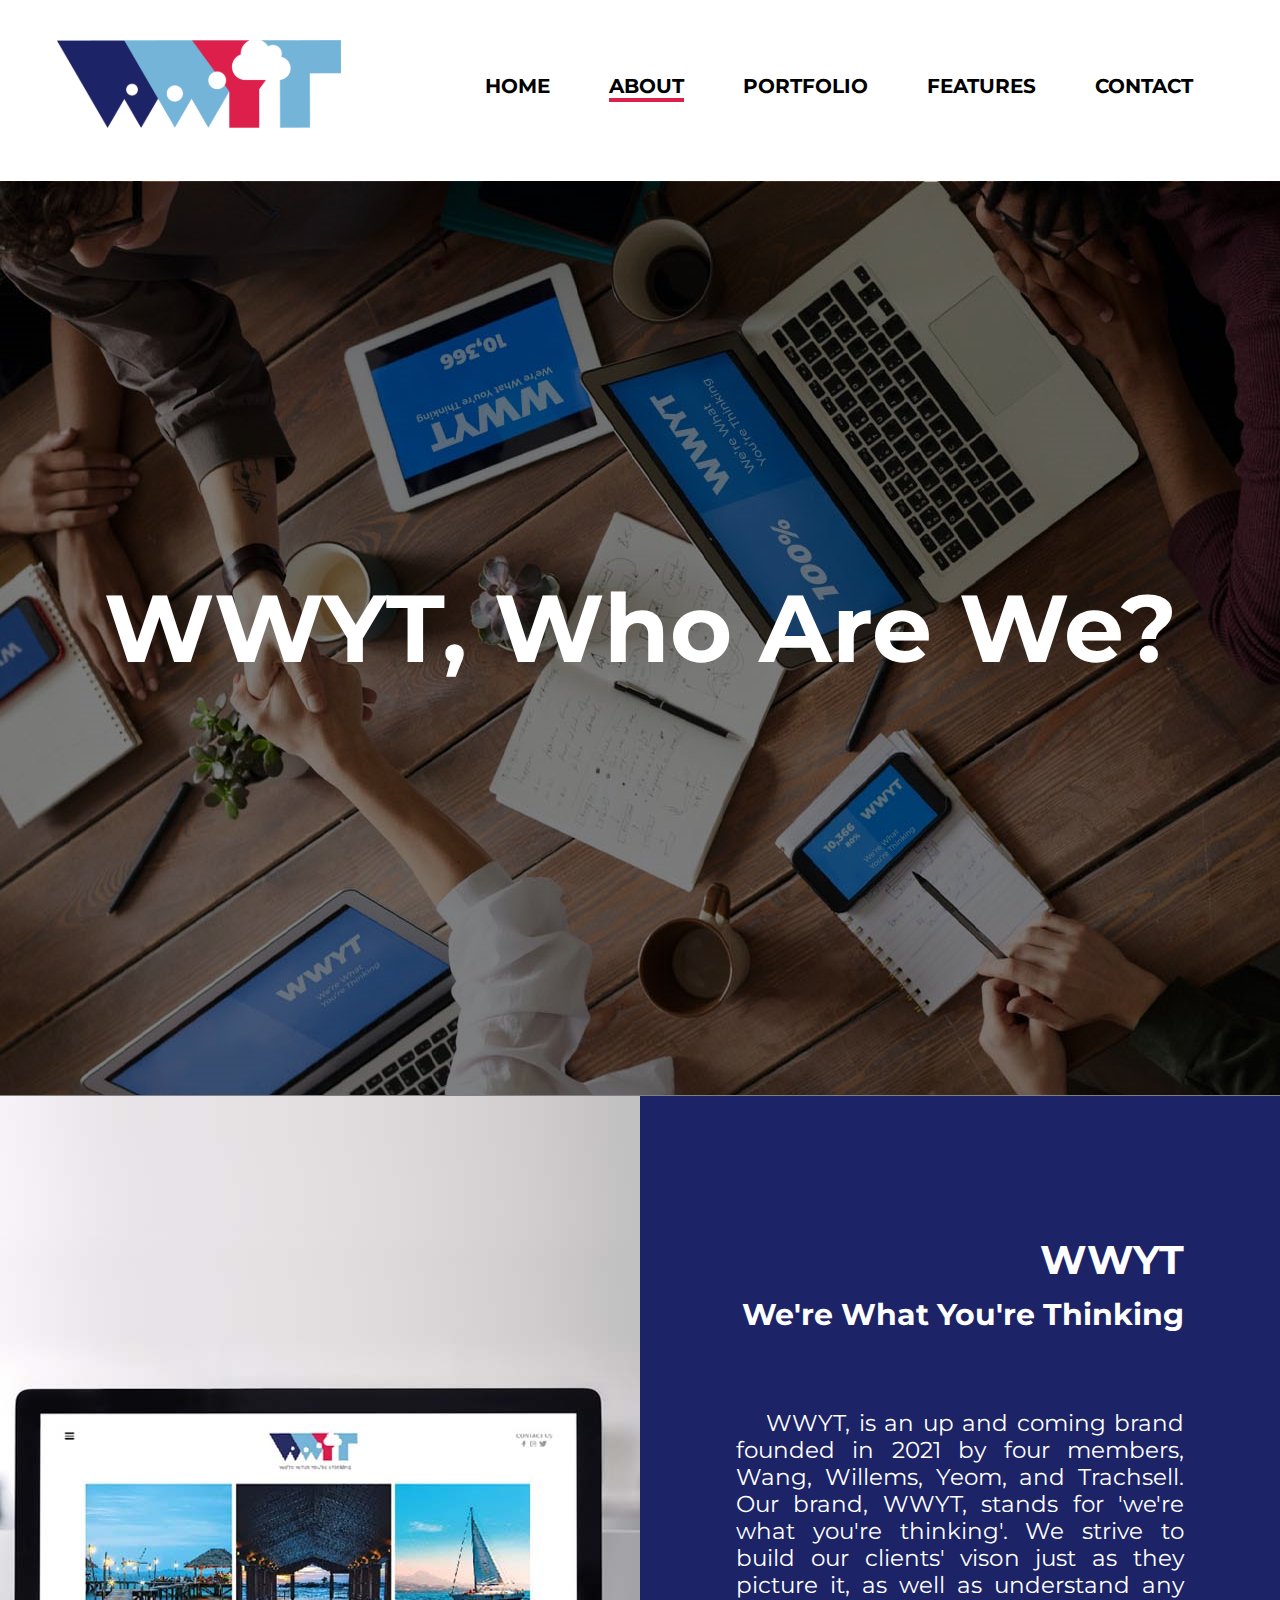
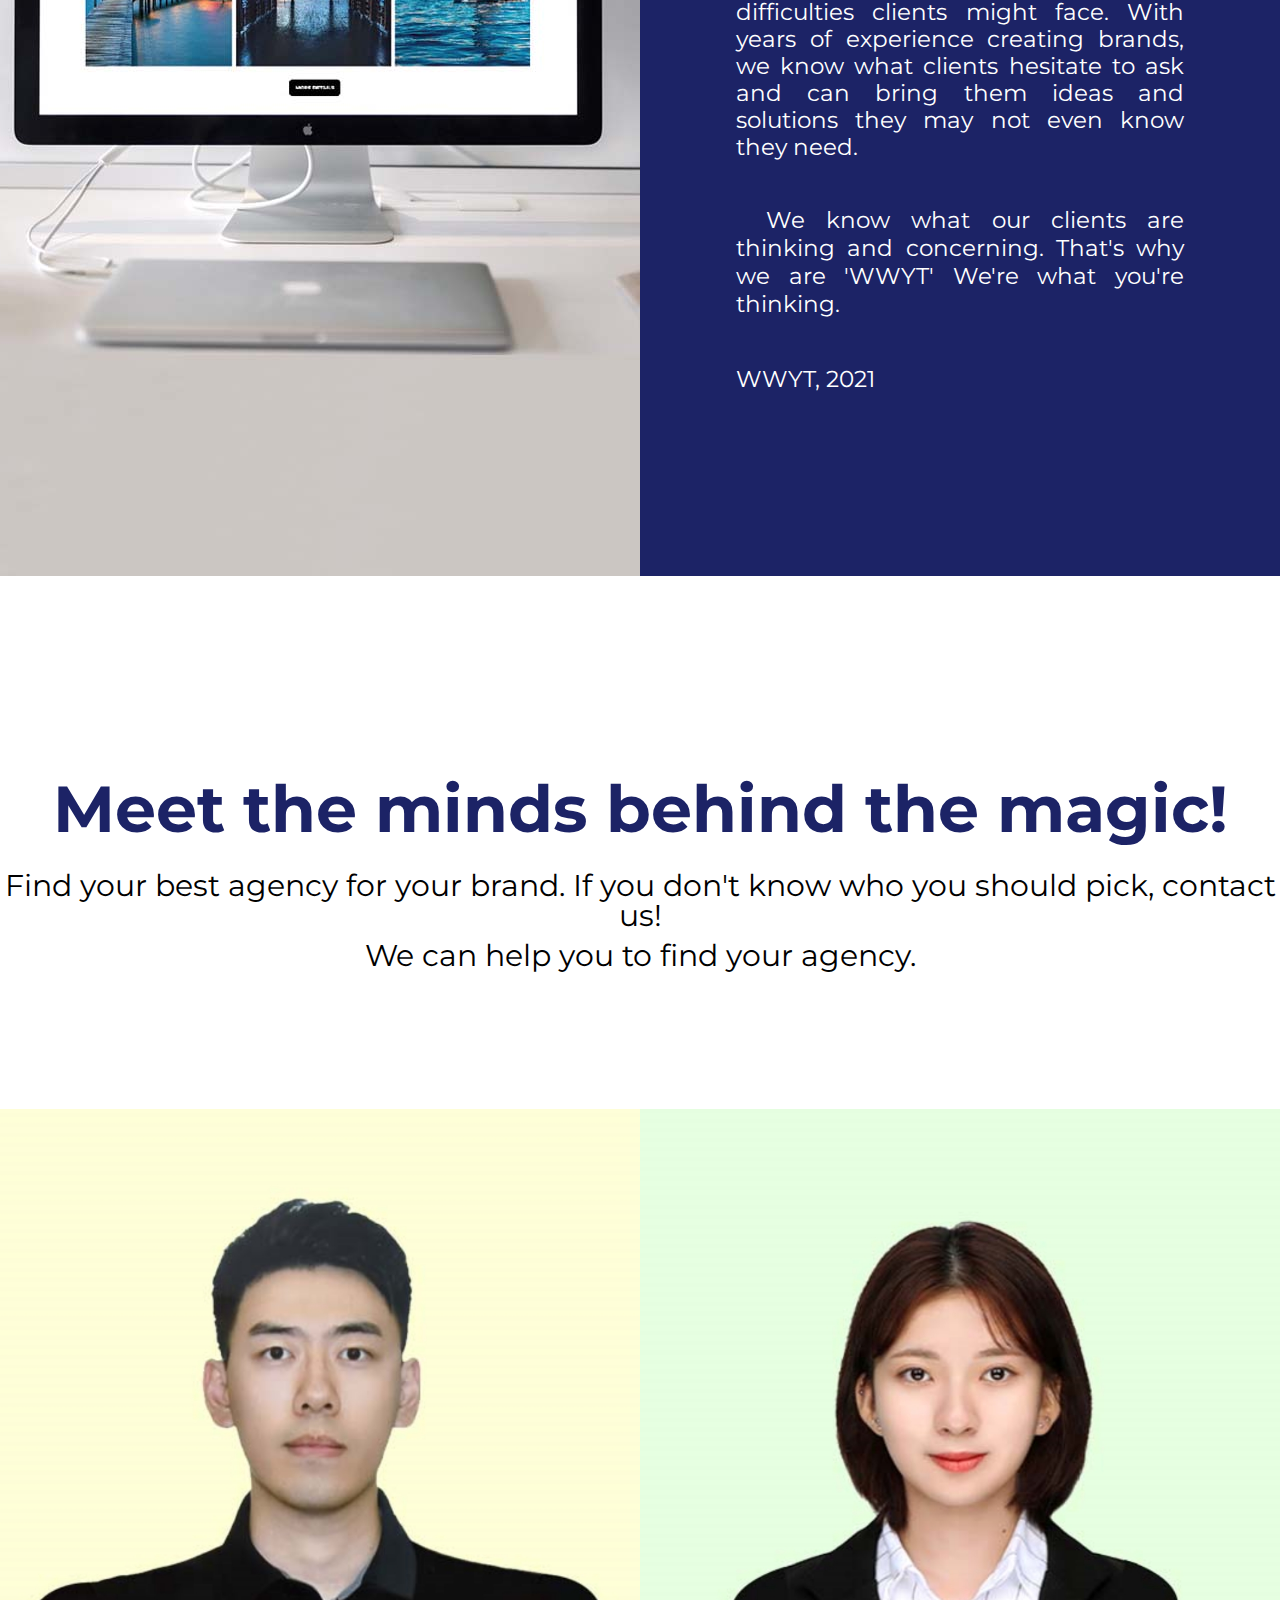
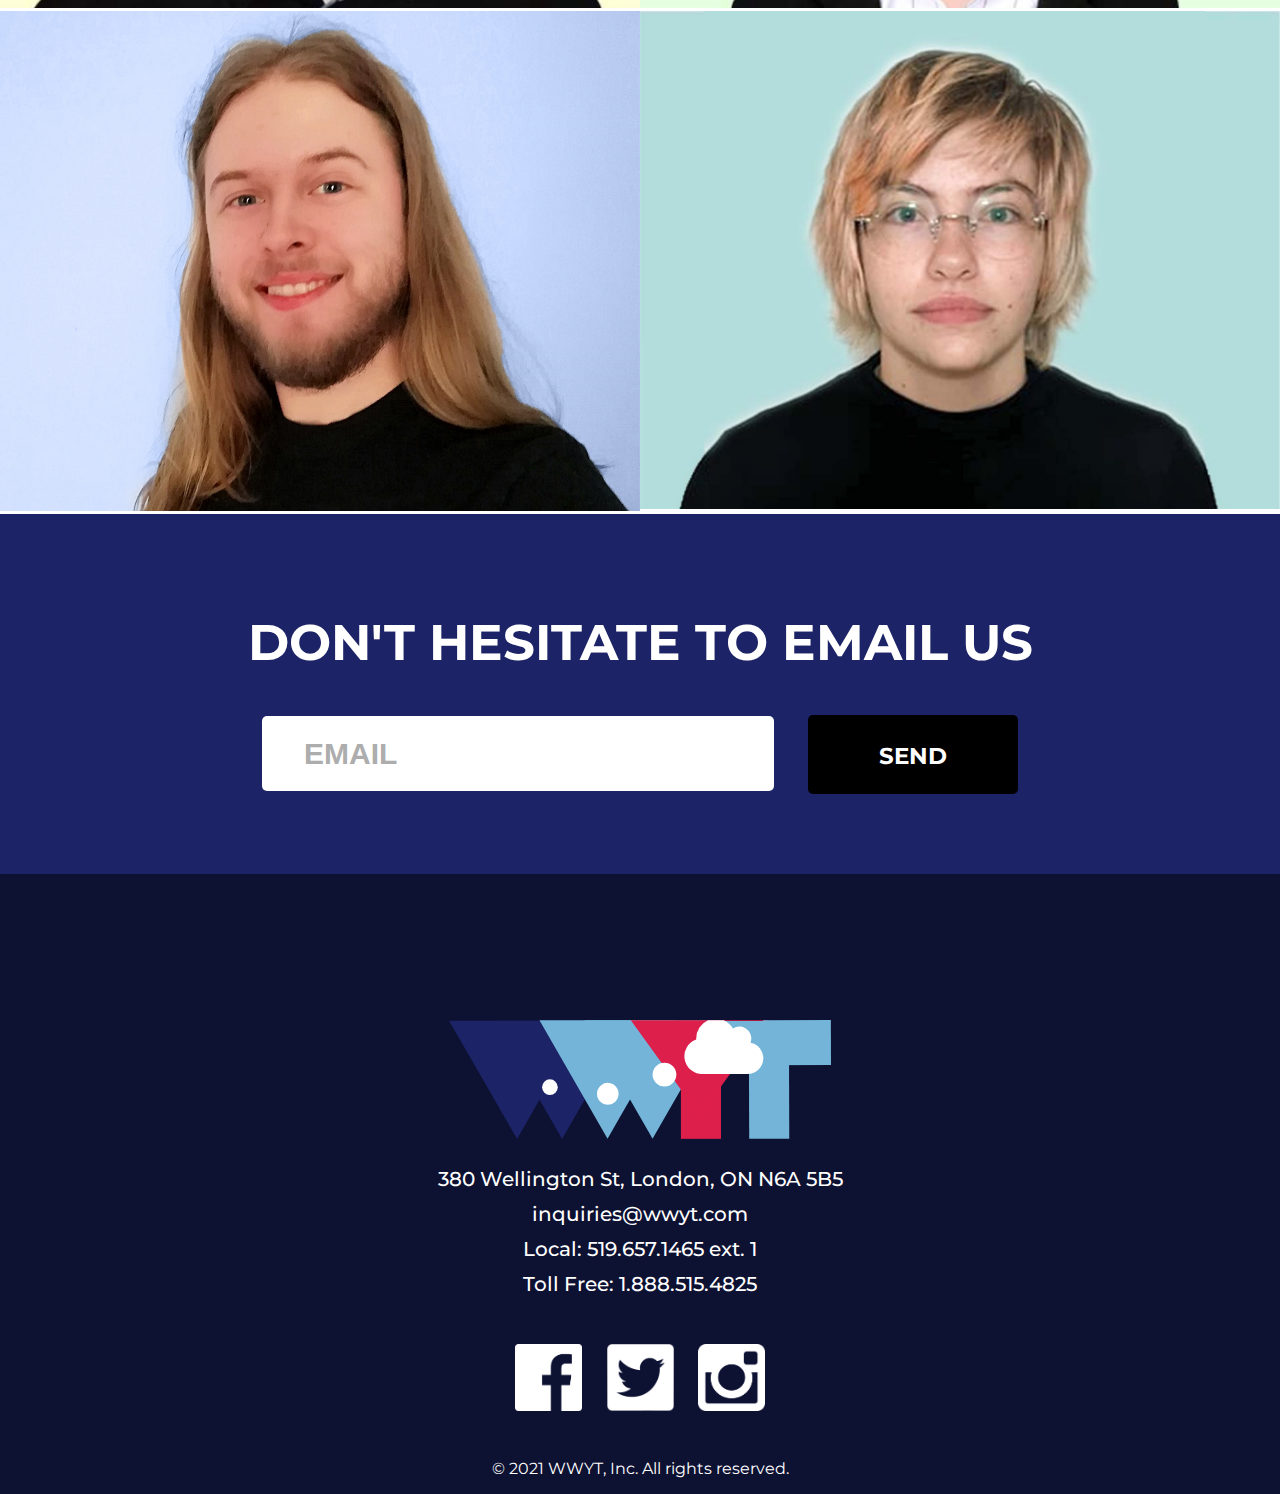
==== about.html @ f02c9373 "workingOnCode" ====
<!DOCTYPE html>
<html lang="en">

<head>
    <meta charset="UTF-8">
    <meta name="viewport" content="width=device-width, initial-scale=1.0">
    <meta http-equiv="X-UA-Compatible" content="ie=edge">

    <link rel="stylesheet" href="css/reset.css">

    <link rel="preconnect" href="https://fonts.googleapis.com">
    <link rel="preconnect" href="https://fonts.gstatic.com" crossorigin>
    <link href="https://fonts.googleapis.com/css2?family=Montserrat:wght@400;500;700;800;900&display=swap" rel="stylesheet">

    <link rel="stylesheet" href="css/main.css">
    <title>About Page</title>
</head>

<body>
    <div id="aboutContainer">
        <h1 class="hidden">About Page</h1>
        <header class="mainheader">
            <h2 class="hidden">Main Header</h2>

            <nav id="mainNav">
                <h3 class="hidden">Main Navigation</h3>
                <div class="logo">
                    <h3 class="hidden">Logo</h3>
                    <svg xmlns="http://www.w3.org/2000/svg" xmlns:xlink="http://www.w3.org/1999/xlink" width="284" height="88" viewBox="0 0 284 88">
                <defs>
                  <style>
                    .cls-1 {
                      fill: url(#pattern);
                    }
                  </style>
                  <pattern id="pattern" preserveAspectRatio="none" width="100%" height="100%" viewBox="0 0 1221 380">
                    <image width="1221" height="380" xlink:href="[data-uri]"/>
                  </pattern>
                </defs>
                <rect id="WWYT3" class="cls-1" width="284" height="88"/>
              </svg>
                </div>
                <ul class="nav-links">
                    <li><a href="index.html" class="selected">HOME</a></li>
                    <li><a href="about.html" class="onPage">ABOUT</a></li>
                    <li><a href="portfolio.html" class="selected">PORTFOLIO</a></li>
                    <li><a href="feature.html" class="selected">FEATURES</a></li>
                    <li><a href="contact.html" class="selected">CONTACT</a></li>
                </ul>
                <div class="burger">
                    <div class="line1"></div>
                    <div class="line2"></div>
                    <div class="line3"></div>
                </div>
            </nav>
        </header>
        <!-- header end  -->




        <!-- About page Content start -->
        <main class="aboutContent">
            <h2 class="hidden">About page Content</h2>
            <div class="aboutBanner">
                <p>WWYT, Who Are We?</p>
            </div>

            <div class="wwytIntro">
                <div class="leftIntro"></div>
                <div class="rightIntro">
                    <div class="rightIntroBox">
                        <h3>WWYT</h3>
                        <h4>We're What You're Thinking</h4>
                        <p>
                            WWYT, is an up and coming brand founded in 2021 by four members, Wang, Willems, Yeom, and Trachsell. Our brand, WWYT, stands for 'we're what you're thinking'. We strive to build our clients' vison just as they picture it, as well as understand any difficulties
                            clients might face. With years of experience creating brands, we know what clients hesitate to ask and can bring them ideas and solutions they may not even know they need.</p>
                        <p>We know what our clients are thinking and concerning. That's why we are 'WWYT' We're what you're thinking.</p>
                        <p>WWYT, 2021</p>
                    </div>

                </div>
            </div>



            <div class="teamBio">
                <div class="bioSlogan">
                    <h3>Meet the minds behind the magic!</h3>
                    <h4>Find your best agency for your brand. If you don't know who you should pick, contact us! </h4>
                    <h4>We can help you to find your agency.</h4>
                </div>


                <div class="teamPortraitButton">
                    <ul id="buttonList">
                        <li class="photo wang" data-offset="0">
                            <img src="images/about_page/pc-wwyt-wang-about.jpg" alt="wang">
                            <div class="hoverText">
                                <div class="overlay">Naigong Wang</div>
                            </div>
                        </li>


                        <li class="photo yeom" data-offset="1">

                            <img src="images/about_page/pc-wwyt-yeom-about.jpg" alt="yeom">
                            <div class="hoverText">
                                <div class="overlay">Seunghyeon Yeom</div>
                            </div>
                        </li>
                        <li class="photo willems" data-offset="2">
                            <img src="images/about_page/pc-wwyt-willems-about.jpg" alt="willems">
                            <div class="hoverText">
                                <div class="overlay">Edward Willems</div>
                            </div>
                        </li>
                        <li class="photo trachsell" data-offset="3">
                            <img src="images/about_page/pc-wwyt-trachsell-about.jpg" alt="Breanna">
                            <div class="hoverText">
                                <div class="overlay">Breanna Trachsell</div>
                            </div>
                        </li>
                    </ul>
                </div>

                <div class="lightBox">


                    <div class="lightBoxBio">

                        <div class="leftBox">
                            <!-- replace this all info with js -->
                            <div id="portraitContainer"></div>
                            <p class="bio-name">Naigong Wang</p>
                            <p class="bio-email">naigong@wwyt.ca</p>
                            <p class="bio-phone">992-340-4938</p>

                            <!-- <div id="portraitContainer"></div>
                            <div class="intro">
                                <p class="bio-name"></p>
                                <p class="bio-email"></p>
                                <p class="bio-phone"></p>
                            </div> -->

                        </div>

                        <div class="rightBox">
                            <p class="bio-Info">
                                Hi, I’m Naigong Wang, an Web Designer and Front- End Developer，also a co-founder of WWYT Agency. Design is my main passion in life. I always wanted to be burned out by passion. I love design, colours, typography and geometric patterns. l enjoy taking
                                complex problems and turning them into simple and beautiful interface designs. I also love the logic and structure of coding and always strive to write elegant and efficient code, whether it be HTML, CSS or JS. In my free
                                time, I enjoy photographing, painting, traveling, cooking and meeting new people. I love to noticing and observing the details of life and use it in my design projects. I’d like to build on my knowledge on the different
                                area of design. You can find me in all social networks. I’m easy for work and collaborations. If you’d like to discuss and work for projects, please feel free to contact me. I’m happy to hear from you.
                            </p>
                            <!-- <p class="bio-Info"> -->
                            <!-- replace this with js -->
                            <a href="contact.html" class="contactButton">Contact</a>
                        </div>

                    </div>
                    <div class="lightBoxButton">
                        <a href="#" class="close">X</a>
                    </div>



                </div>



            </div>
        </main>
        <!-- About page Content end -->




        <!-- footer start here -->
        <footer class="mainfooter">
            <h2 class="hidden">Footer</h2>

            <div class="footerEmail">
                <p>DON'T HESITATE TO EMAIL US</p>

                <div class="footerSend">
                    <input class="inputhomeArea" placeholder="EMAIL" type="text" name="Email">
                    <a href="contact.html" class="sendButton">SEND</a>
                </div>
            </div>



            <div class="footerInfo">

                <div class="footerLogo">
                    <img src="images/pc-logo-wwyt.svg" alt="logo">
                </div>

                <div class="footerContact">
                    <ul>
                        <li>380 Wellington St, London, ON N6A 5B5</li>
                        <li>inquiries@wwyt.com</li>
                        <li>Local: 519.657.1465 ext. 1</li>
                        <li>Toll Free: 1.888.515.4825</li>
                    </ul>
                </div>

                <div class="SocialMedia">
                    <ul>
                        <li>
                            <a href="http://www.facebook.com">
                                <img src="images/sns-facebook.png" alt="facebook_icon">
                            </a>
                        </li>
                        <li>
                            <a href="https://www.twitter.com/">
                                <img src="images/sns-twitter.png" alt="twitter_icon">
                            </a>
                        </li>
                        <li>
                            <a href="https://www.instagram.com/">
                                <img src="images/sns-ins.png" alt="ins_icon">
                            </a>
                        </li>
                    </ul>
                </div>

                <div class="copyRight">
                    <p>© 2021 WWYT, Inc. All rights reserved.</p>
                </div>
            </div>



        </footer>
    </div>


    <script src="js/main.js"></script>
    <script src="js/lightbox.js"></script>
</body>

</html>
---- css/main.css ----
.hidden {
    display: none;
}


/* General rules - scales images, videos to size of container */

img,
embed,
object,
video {
    max-width: 100%;
}

html {
    box-sizing: border-box;
}

*,
*::before,
*::after {
    box-sizing: inherit;
}


/* General rules for elements end */

body {
    font-family: 'Montserrat', sans-serif;
    max-width: 1920px;
    margin: 0 auto;
}


/* mobile first, css start at width 428px for mobile*/


/*----------for general header ----------*/

header {
    display: flex;
    flex-direction: column;
    background-color: white;
    margin-top: 40px;
}

a {
    text-decoration: none;
}


/*---------------------------------------- */


/* ------------ general burger nav---------------*/

nav {
    width: 100%;
    display: flex;
    justify-content: space-around;
    align-items: center;
}

.nav-links {
    display: flex;
    justify-content: space-around;
    width: 60%;
}

.nav-links li {
    list-style: none;
}

.nav-links a {
    color: black;
    text-decoration: none;
    font-weight: bold;
    font-size: 20px;
}

.onPage {
    border-bottom: 4px solid #DD1F4B;
}


/*-------------- for nav underline hover --------------*/

.selected {
    position: relative;
    text-decoration: none;
    font-size: 20px;
}

.selected:before {
    content: "";
    position: absolute;
    left: 50%;
    bottom: -2px;
    width: 0;
    height: 4px;
    background: #DD1F4B;
    transition: all .3s;
}

.selected:hover:before {
    width: 100%;
    left: 0;
    right: 0;
}


/*------------------- nav hover end ----------------------*/


/*----------- burger menu ------------*/

.burger {
    display: none;
}

.burger div {
    width: 43px;
    height: 5px;
    background-color: #DD1F4B;
    margin: 5px;
    transition: all 0.5s ease;
    border-radius: 10px;
}

@media screen and (max-width: 800px) {
    body {
        overflow-x: hidden;
    }
    .nav-links {
        position: fixed;
        right: 0px;
        height: 50vh;
        top: 8.2rem;
        background-color: white;
        display: flex;
        flex-direction: column;
        align-items: center;
        width: 100%;
        transform: translateX(100%);
        transition: transform 0.5s ease-in;
    }
    .nav-links li {
        opacity: 0;
    }
    .burger {
        display: block;
        cursor: pointer;
    }
}

.nav-active {
    transform: translateX(0%);
}

@keyframes navLinkFade {
    from {
        opacity: 0;
        transform: translateX(50px);
    }
    to {
        opacity: 1;
        transform: translateX(0);
    }
}

.toggle .line1 {
    transform: rotate(-45deg) translate(-7px, 7px);
}

.toggle .line2 {
    opacity: 0;
}

.toggle .line3 {
    transform: rotate(45deg) translate(-7px, -7px);
}


/*----------- burger menu end ------------*/


/* -------------------------------- HOME PAGE ------------------------------ */

.homeContainer {
    margin: 0 auto;
    display: grid;
}


/* -------------------------------- HOME PAGE END ------------------------------ */


/* -------------------------------- ABOUT PAGE ------------------------------ */


/* --------------------about page content start-------------------------- */


/* ------------about page banner------------ */

.aboutBanner {
    background: url(../images/about_page/pc-banner-about.png);
    background-repeat: no-repeat;
    background-size: cover;
    background-position: center;
    margin-top: 50px;
    height: 915px;
}

.aboutBanner p {
    font-size: 95px;
    text-align: center;
    font-weight: bold;
    color: white;
    padding-top: 400px;
}


/* ------------about page banner end------------ */


/* --------------- wwyt Intro ------------------ */

.wwytIntro {
    width: 100%;
    height: 1080px;
    display: flex;
    flex-direction: row;
    background-color: #1C2366;
}

.leftIntro {
    width: 50%;
    height: 1080px;
    background: url(../images/about_page/pc-about-computer-intro.jpg);
    background-repeat: no-repeat;
    background-size: cover;
    background-position: center;
}

.rightIntro {
    width: 50%;
    height: 1080px;
    display: flex;
    flex-direction: column;
    color: white;
    display: flex;
    justify-content: center;
    align-items: center;
}

.rightIntroBox {
    width: 70%;
    height: 792px;
    margin: 0 auto;
}

.rightIntro h3 {
    font-size: 55px;
    font-weight: bold;
    text-align: right;
}

.rightIntro h4 {
    font-size: 43px;
    font-weight: bold;
    text-align: right;
    margin-top: 35px;
}

.rightIntro p {
    font-size: 25px;
    text-align: justify;
}

.rightIntro p:nth-child(3) {
    margin-top: 125px;
    text-indent: 30px;
    line-height: 32px;
}

.rightIntro p:nth-child(4) {
    margin-top: 50px;
    text-indent: 30px;
    line-height: 32px;
}

.rightIntro p:nth-child(5) {
    margin-top: 50px;
}


/*-------------- wwyt Intro end ----------------- */


/* --------------------------- Bio start -------------------------- */

.teamBio {
    /* height: 2031px; */
    display: flex;
    flex-direction: column;
}

.bioSlogan {
    width: 100%;
    height: 533px;
    display: flex;
    flex-direction: column;
    text-align: center;
}

.bioSlogan h3 {
    font-size: 65px;
    font-weight: bold;
    color: #1C2366;
    margin-top: 200px;
}

.bioSlogan h4 {
    font-size: 30px;
    color: black;
}

.bioSlogan h4:nth-child(2) {
    margin-top: 30px;
}

.bioSlogan h4:nth-child(3) {
    margin-top: 10px;
}

.teamPortraitButton {
    width: 100%;
}

.teamPortraitButton ul li {
    float: left;
}

.wang,
.yeom,
.willems,
.trachsell {
    width: 50%;
    height: 50%;
    /* background: url(../images/about_page/pc-wwyt-wang-about.jpg);
    background-repeat: no-repeat;
    background-size: cover;
    background-position: center; */
    position: relative;
}

.hoverText {
    position: absolute;
    top: 0;
    bottom: 0;
    left: 0;
    right: 0;
    height: 100%;
    width: 100%;
    opacity: 0;
    transition: ease-in-out 0.6s;
    background-color: rgba(255, 255, 255, .15);
    backdrop-filter: blur(8px);
}

.overlay {
    position: absolute;
    font-size: 50px;
    text-align: center;
    top: 50%;
    left: 50%;
    transform: translate(-50%, -50%);
    color: #1C2366;
    -webkit-text-stroke: 2px #fff;
    text-shadow: 0px 0px 6px rgba(255, 255, 255, 0.7);
    font-weight: bold;
}

.photo:hover .hoverText {
    opacity: 90%;
    transform: scale(1.01);
    filter: brightness(110%);
    cursor: pointer;
}


/* ------------------------------------------- */


/*
.yeom {
    width: 960px;
    height: 750px;
    position: relative;
    background: url(../images/about_page/pc-wwyt-yeom-about.jpg);
    background-repeat: no-repeat;
    background-size: cover;
    background-position: center;
}

.willems {
    width: 960px;
    height: 750px;
    position: relative;
    background: url(../images/about_page/pc-wwyt-willems-about.jpg);
    background-repeat: no-repeat;
    background-size: cover;
    background-position: center;
}

.trachsell {
    width: 960px;
    height: 750px;
    position: relative;
    background: url(../images/about_page/pc-wwyt-trachsell-about.jpg);
    background-repeat: no-repeat;
    background-size: cover;
    background-position: center;
} */


/* ------------------ portrait dynamic part ------------------- */


/* --------------- light box style------------- */

.teamBio {
    position: relative;
}

.lightBox {
    width: 1920px;
    height: 1080px;
    background: url(../images/about_page/pc_lightBox_background.png);
    background-repeat: no-repeat;
    background-size: cover;
    background-position: center;
    display: flex;
    flex-direction: row;
    position: absolute;
    left: 0;
    top: 35%;
    display: none;
}

.show-lightbox {
    display: block;
}

.lightBoxButton {
    display: flex;
    flex-direction: column;
    float: right;
    position: absolute;
    left: 90%;
    top: 0;
}

.lightBox .close {
    margin-top: 85px;
    font-size: 30px;
    color: white;
    text-decoration: none;
    text-align: center;
    line-height: 45px;
    width: 45px;
    height: 45px;
    background-color: #1C2366;
}

.close:hover {
    color: #DD1F4B;
    transition: .5s;
}

.lightBox .next {
    margin-top: 392px;
    font-size: 30px;
    color: white;
    text-decoration: none;
    text-align: center;
    line-height: 45px;
    width: 45px;
    height: 45px;
    background-color: #1C2366;
}


/* ------------------------------------- */

.lightBoxBio {
    display: flex;
    flex-direction: row;
    width: 1507px;
    height: 700px;
    margin-top: 135px;
    margin-left: 200px;
}

.leftBox {
    width: 36%;
    height: 700px;
    text-align: center;
}

#portraitContainer {
    width: 530px;
    height: 530px;
    -moz-border-radius: 265px;
    -webkit-border-radius: 265px;
    border-radius: 265px;
    background-image: url(../images/about_page/001.jpg);
    background-repeat: no-repeat;
    background-size: cover;
    background-position: center;
}

.bio-name {
    font-size: 30px;
    color: black;
    font-weight: bold;
    margin-top: 60px;
}

.bio-email {
    font-size: 20px;
    margin-top: 20px;
}

.bio-phone {
    font-size: 20px;
    margin-top: 10px;
}


/* ------------------------------------ */

.rightBox {
    width: 950px;
    height: 700px;
    position: relative;
}

.bio-Info {
    font-size: 20px;
    line-height: 40px;
    text-indent: 50px;
}

.contactButton {
    display: block;
    width: 210px;
    height: 75px;
    background-color: #1C2366;
    border-radius: 7px;
    color: white;
    font-size: 23px;
    font-weight: bold;
    text-align: center;
    line-height: 75px;
    position: absolute;
    left: 0;
    right: 0;
    bottom: 10px;
    margin: auto;
}

.contactButton:hover {
    filter: brightness(120%);
    transition: ease-in-out 1s;
    color: #DD1F4B;
}


/* --------------------------- Bio end  --------------------------- */


/* ------------------- About page media query kick in -------------------*/


/* for banner img */

@media screen and (max-width:428px) {
    .aboutBanner {
        background: url(../images/about_page/m-banner-about.jpg);
        background-repeat: no-repeat;
        background-size: cover;
        background-position: center;
        height: 826px;
    }
}

@media screen and (max-width:768px) {
    .aboutBanner {
        background: url(../images/about_page/t-banner-about.jpg);
        background-repeat: no-repeat;
        background-size: cover;
        background-position: center;
        height: 1240px;
    }
}


/* for banner h3 */

@media screen and (max-width:768px) {
    .aboutBanner p {
        font-size: 80px;
    }
}

@media screen and (max-width:428px) {
    .aboutBanner p {
        font-size: 45px;
    }
}


/* for wwytIntro */

@media screen and (max-width:1436px) {
    .rightIntro h3 {
        font-size: 50px;
        font-weight: bold;
        text-align: right;
    }
    .rightIntro h4 {
        font-size: 40px;
        font-weight: bold;
        text-align: right;
        margin-top: 30px;
    }
    .rightIntro p:nth-child(3) {
        margin-top: 100px;
        text-indent: 30px;
        line-height: 28px;
    }
    .rightIntro p {
        font-size: 23px;
        text-align: justify;
    }
    .rightIntro p:nth-child(4) {
        margin-top: 45px;
        text-indent: 30px;
        line-height: 28px;
    }
    .rightIntro p:nth-child(5) {
        margin-top: 50px;
    }
}

@media screen and (max-width:1300px) {
    .rightIntro h3 {
        font-size: 40px;
        font-weight: bold;
        text-align: right;
    }
    .rightIntro h4 {
        font-size: 30px;
        font-weight: bold;
        text-align: right;
        margin-top: 20px;
    }
    .rightIntro p:nth-child(3) {
        margin-top: 80px;
        text-indent: 30px;
        line-height: 27px;
    }
    .rightIntro p {
        font-size: 23px;
        text-align: justify;
    }
}

@media screen and (max-width:980px) {
    .rightIntro h3 {
        font-size: 38px;
        font-weight: bold;
        text-align: right;
    }
    .rightIntro h4 {
        font-size: 25px;
        font-weight: bold;
        text-align: right;
        margin-top: 20px;
    }
    .rightIntro p:nth-child(3) {
        margin-top: 50px;
        text-indent: 30px;
        line-height: 25px;
    }
    .rightIntro p {
        font-size: 22px;
        text-align: justify;
    }
    .rightIntro p:nth-child(4) {
        margin-top: 40px;
        text-indent: 30px;
        line-height: 25px;
    }
    .rightIntro p:nth-child(5) {
        margin-top: 50px;
    }
}

@media screen and (max-width:800px) {
    .leftIntro {
        display: none;
    }
    .rightIntro {
        width: 100%;
        height: 906px;
    }
    .rightIntroBox {
        width: 80%;
        margin: 0 auto;
    }
    .rightIntroBox h3 {
        text-align: center;
        font-size: 60px;
        margin-top: 132px;
        margin-bottom: 20px;
    }
    .rightIntroBox h4 {
        text-align: center;
        font-size: 35px;
        margin-bottom: 60px;
    }
    .rightIntroBox p {
        font-size: 23px;
    }
    .rightIntroBox p:nth-child(3) {
        line-height: 30px;
    }
    .rightIntroBox p:nth-child(4) {
        line-height: 28px;
        margin-top: 50px;
    }
}


/* for team bio slogan */

@media screen and (max-width:800px) {
    .bioSlogan {
        height: 350px;
    }
    .bioSlogan h3 {
        font-size: 40px;
        margin-top: 125px;
    }
    .bioSlogan h4 {
        font-size: 18px;
    }
    .teamBio {
        margin-bottom: 100px;
    }
}


/* -------------------------------- ABOUT PAGE END------------------------------ */


/* -------------------------------- PORTFOLIO PAGE ------------------------------ */


/* -------------------------------- PORTFOLIO PAGE END------------------------------ */


/* -------------------------------- FEATURE PAGE ------------------------------ */


/* -------------------------------- PORTFOLIO PAGE END ------------------------------ */


/* -------------------------------- CONTACT PAGE ------------------------------ */


/* -------------------------------- CONTACT PAGE END------------------------------ */


/* ------------for footer ------------*/

footer {
    display: flex;
    flex-direction: column;
    text-align: center;
}

.footerEmail {
    height: 360px;
    background-color: #1c2366;
}

.footerEmail p {
    color: white;
    font-size: 50px;
    font-weight: bold;
    margin-top: 104px;
}

.footerSend {
    margin-top: 47px;
}

.inputhomeArea {
    width: 40%;
    height: 75px;
    border: none;
    border-radius: 5px;
    font-size: 30px;
}

body input::placeholder {
    font-weight: bold;
    color: #ADADAD;
    padding-left: 40px;
}

.footerSend a {
    display: inline-block;
    width: 210px;
    padding: 30px 70px 26px 70px;
    background-color: black;
    border: none;
    border-radius: 5px;
    color: white;
    font-size: 23px;
    font-weight: bold;
    text-align: center;
    margin-left: 30px;
}

.footerInfo {
    background-color: #0D1132;
    height: 620px;
    display: flex;
    flex-direction: column;
    justify-content: center;
    align-items: center;
}

.footerLogo {
    width: 383px;
    height: 119px;
    margin-top: 130px;
    margin-bottom: 30px;
    text-align: center;
}

.footerContact ul li {
    color: white;
    font-size: 20px;
    font-weight: 500;
    margin-bottom: 15px;
}

.SocialMedia {
    text-align: center;
    margin-top: 35px;
}

.SocialMedia ul {
    display: flex;
    flex-direction: row;
    flex-wrap: wrap;
    width: 300px;
    justify-content: space-evenly;
    margin: 0 auto;
    padding: 0;
}

.SocialMedia ul li {
    list-style-type: none;
    width: 67px;
    height: 67px;
}

.copyRight {
    color: white;
    margin-top: 50px;
}


/* ----------for footer t/m version-------- */


/* for footer email*/

@media screen and (max-width:768px) {
    .footerEmail {
        height: 247px;
    }
    .footerEmail p {
        font-size: 30px;
        margin-top: 80px;
    }
    .footerSend {
        margin-top: 35px;
    }
    .inputhomeArea {
        height: 40px;
        font-size: 20px;
    }
    .footerSend a {
        display: inline-block;
        width: 110px;
        padding: 15px;
        border-radius: 5px;
        font-size: 15px;
        margin-left: 16px;
        text-align: center;
    }
}

@media screen and (max-width:428px) {
    .footerEmail {
        height: 221px;
    }
    .footerEmail p {
        font-size: 20px;
        margin-top: 40px;
    }
    .footerSend {
        margin-top: 35px;
    }
    .inputhomeArea {
        width: 80%;
        height: 38px;
        font-size: 20px;
    }
    .footerSend a {
        display: inline-block;
        width: 102px;
        padding: 13px;
        border-radius: 5px;
        font-size: 13px;
        margin-left: 16px;
        text-align: center;
        margin-top: 15px;
    }
}


/* for footer Info */

@media screen and (max-width:768px) {
    .footerInfo {
        height: 413px;
    }
    .footerLogo {
        margin-top: 55px;
        width: 265px;
        height: 83px;
    }
    .footerContact ul li {
        color: white;
        font-size: 15px;
        font-weight: 500;
        margin-bottom: 10px;
    }
    .SocialMedia ul li {
        width: 40px;
        height: 40px;
        margin-top: 0;
    }
    .copyRight {
        margin-top: 20px;
    }
}

@media screen and (max-width:426px) {
    .footerInfo {
        height: 390px;
    }
    .footerLogo {
        margin-top: 55px;
        width: 265px;
        height: 83px;
    }
    .footerContact ul li {
        color: white;
        font-size: 13px;
        font-weight: 500;
        margin-bottom: 5px;
    }
    .SocialMedia ul {
        width: 200px;
    }
    .SocialMedia ul li {
        width: 30px;
        height: 30px;
        margin-top: 0;
    }
    .copyRight {
        margin-top: 20px;
    }
}
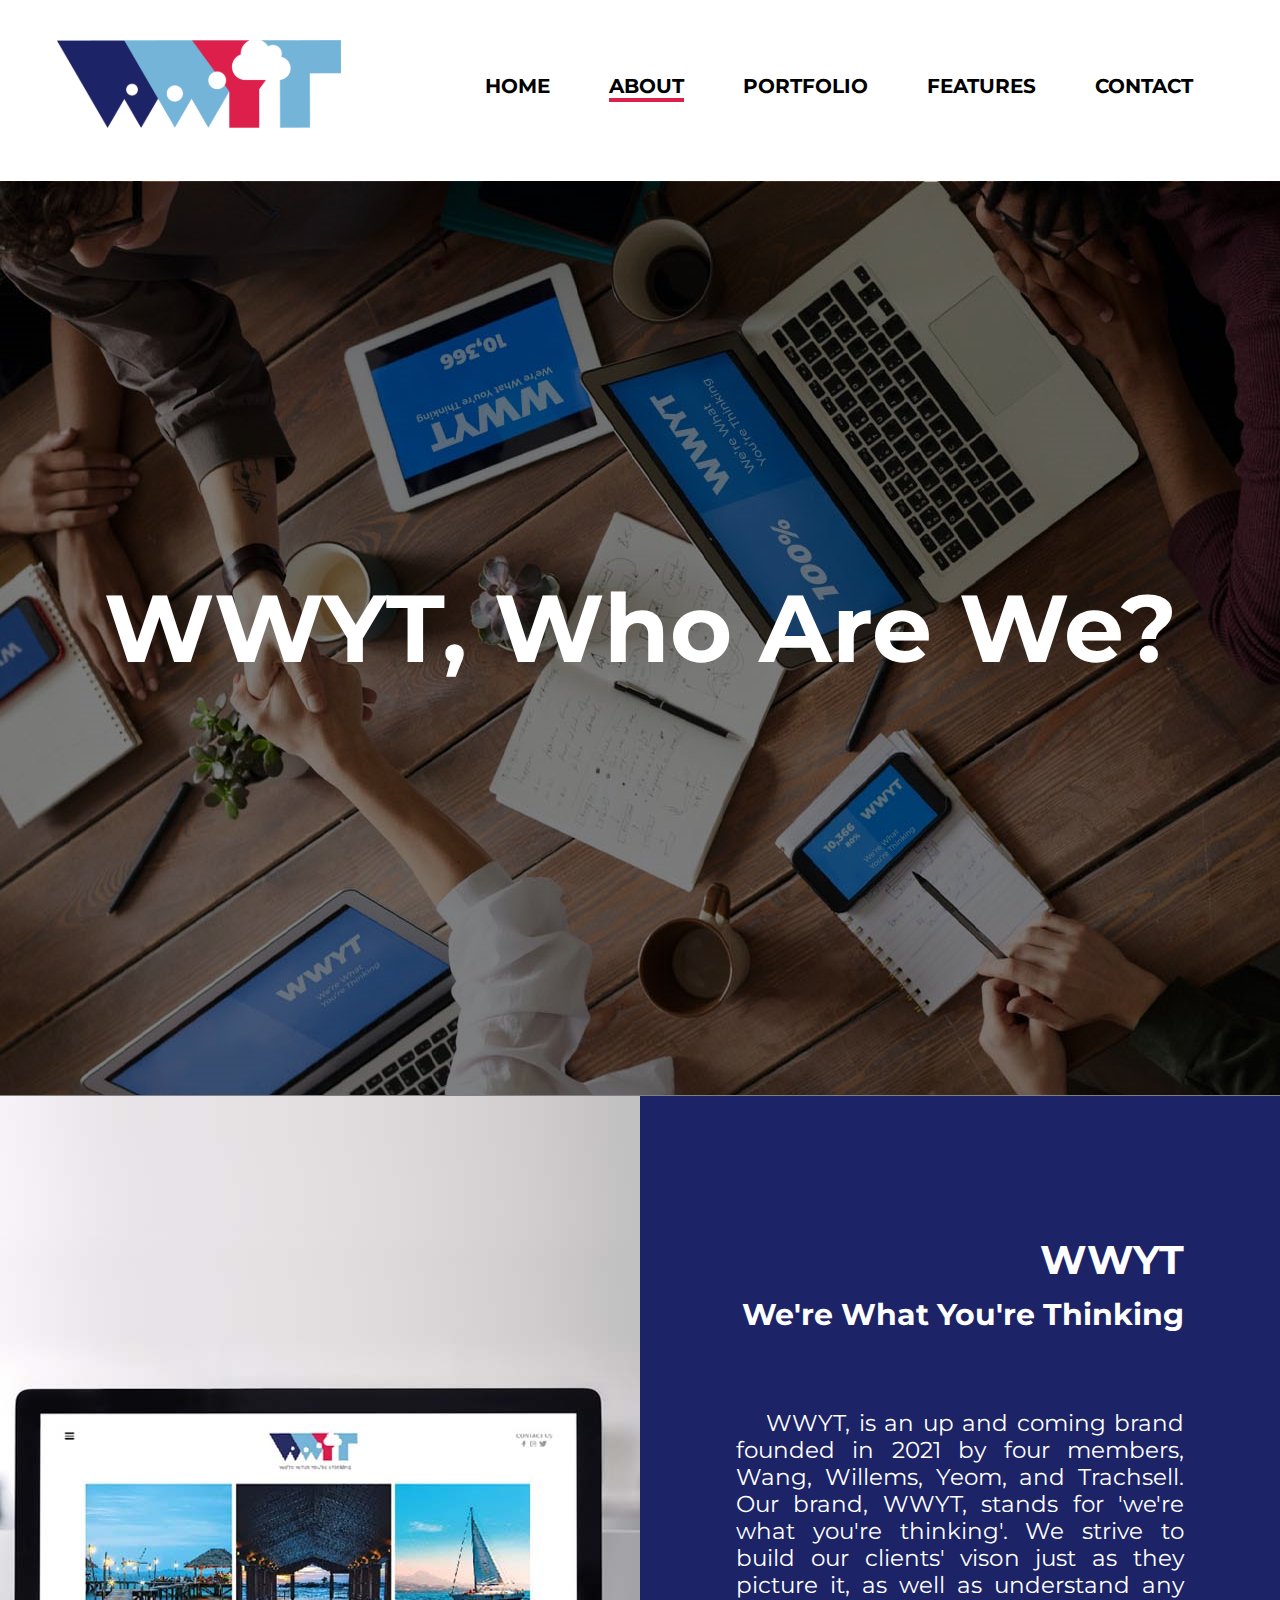
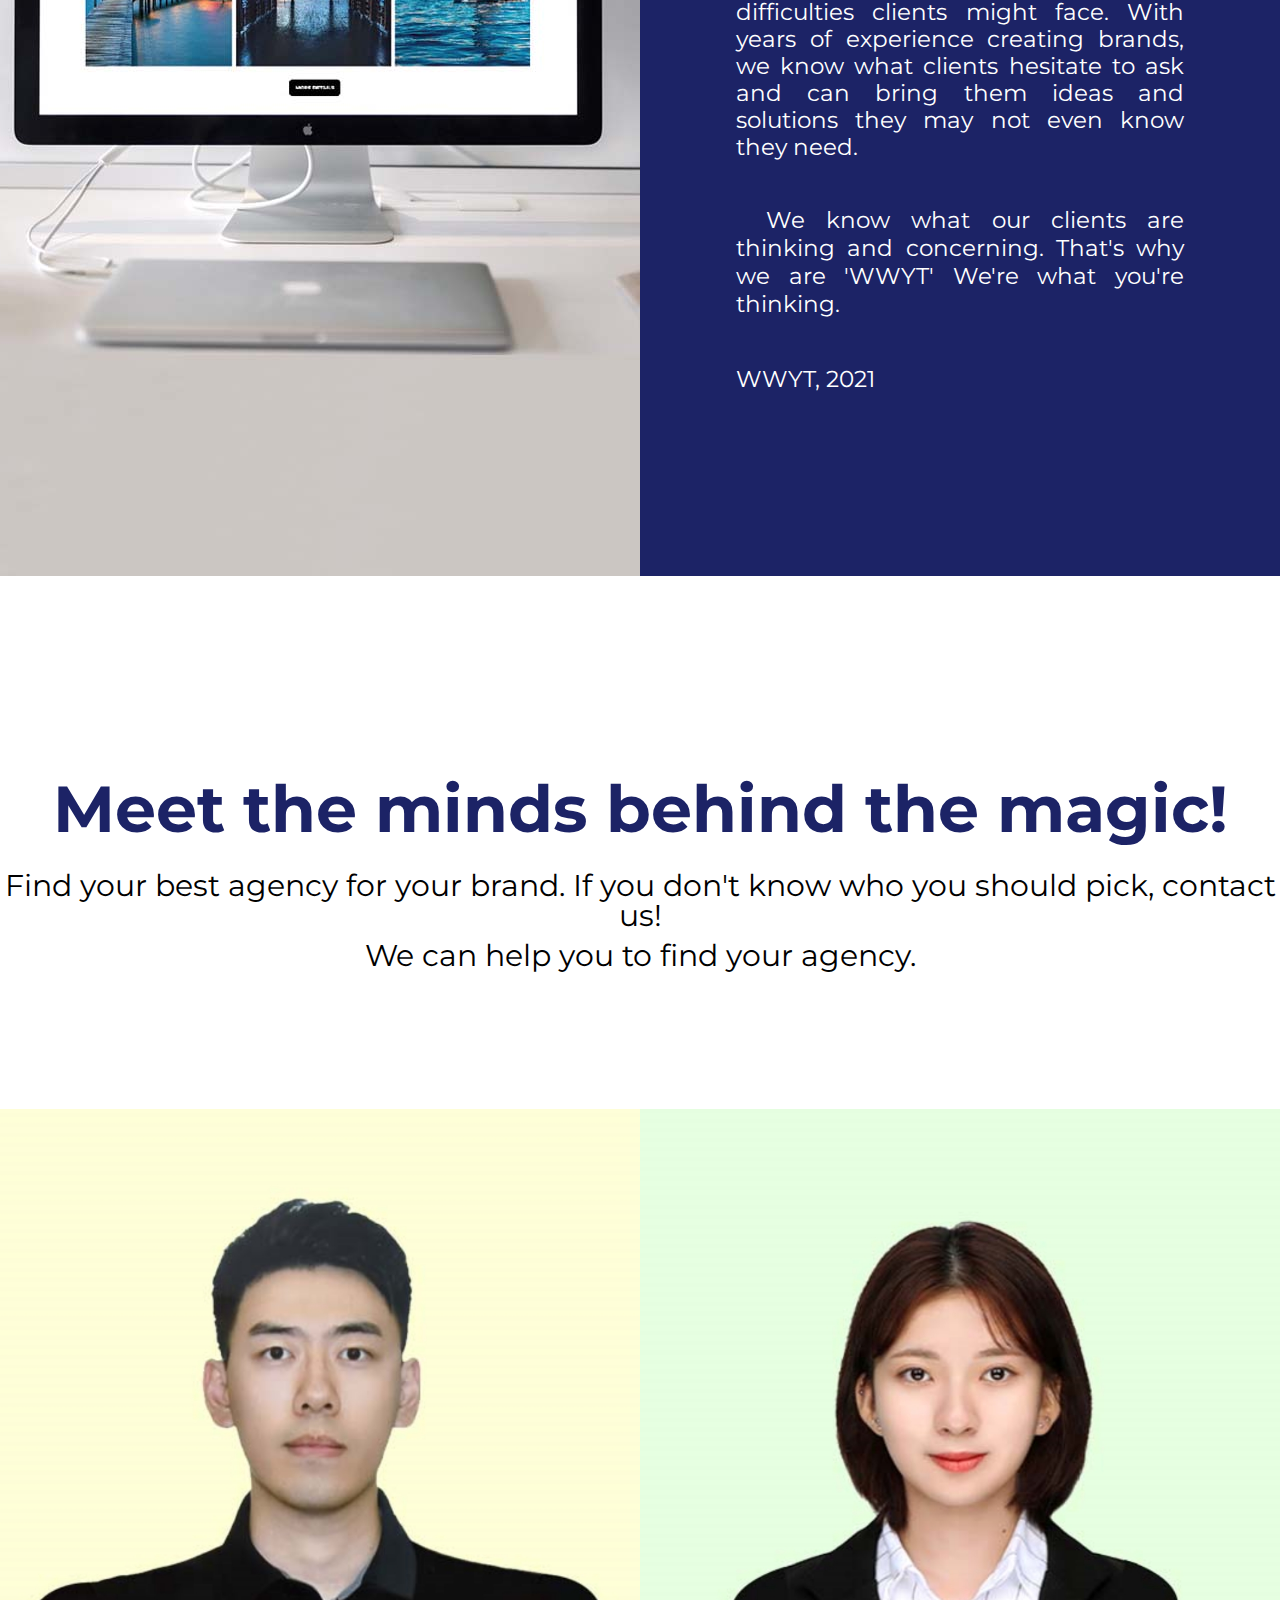
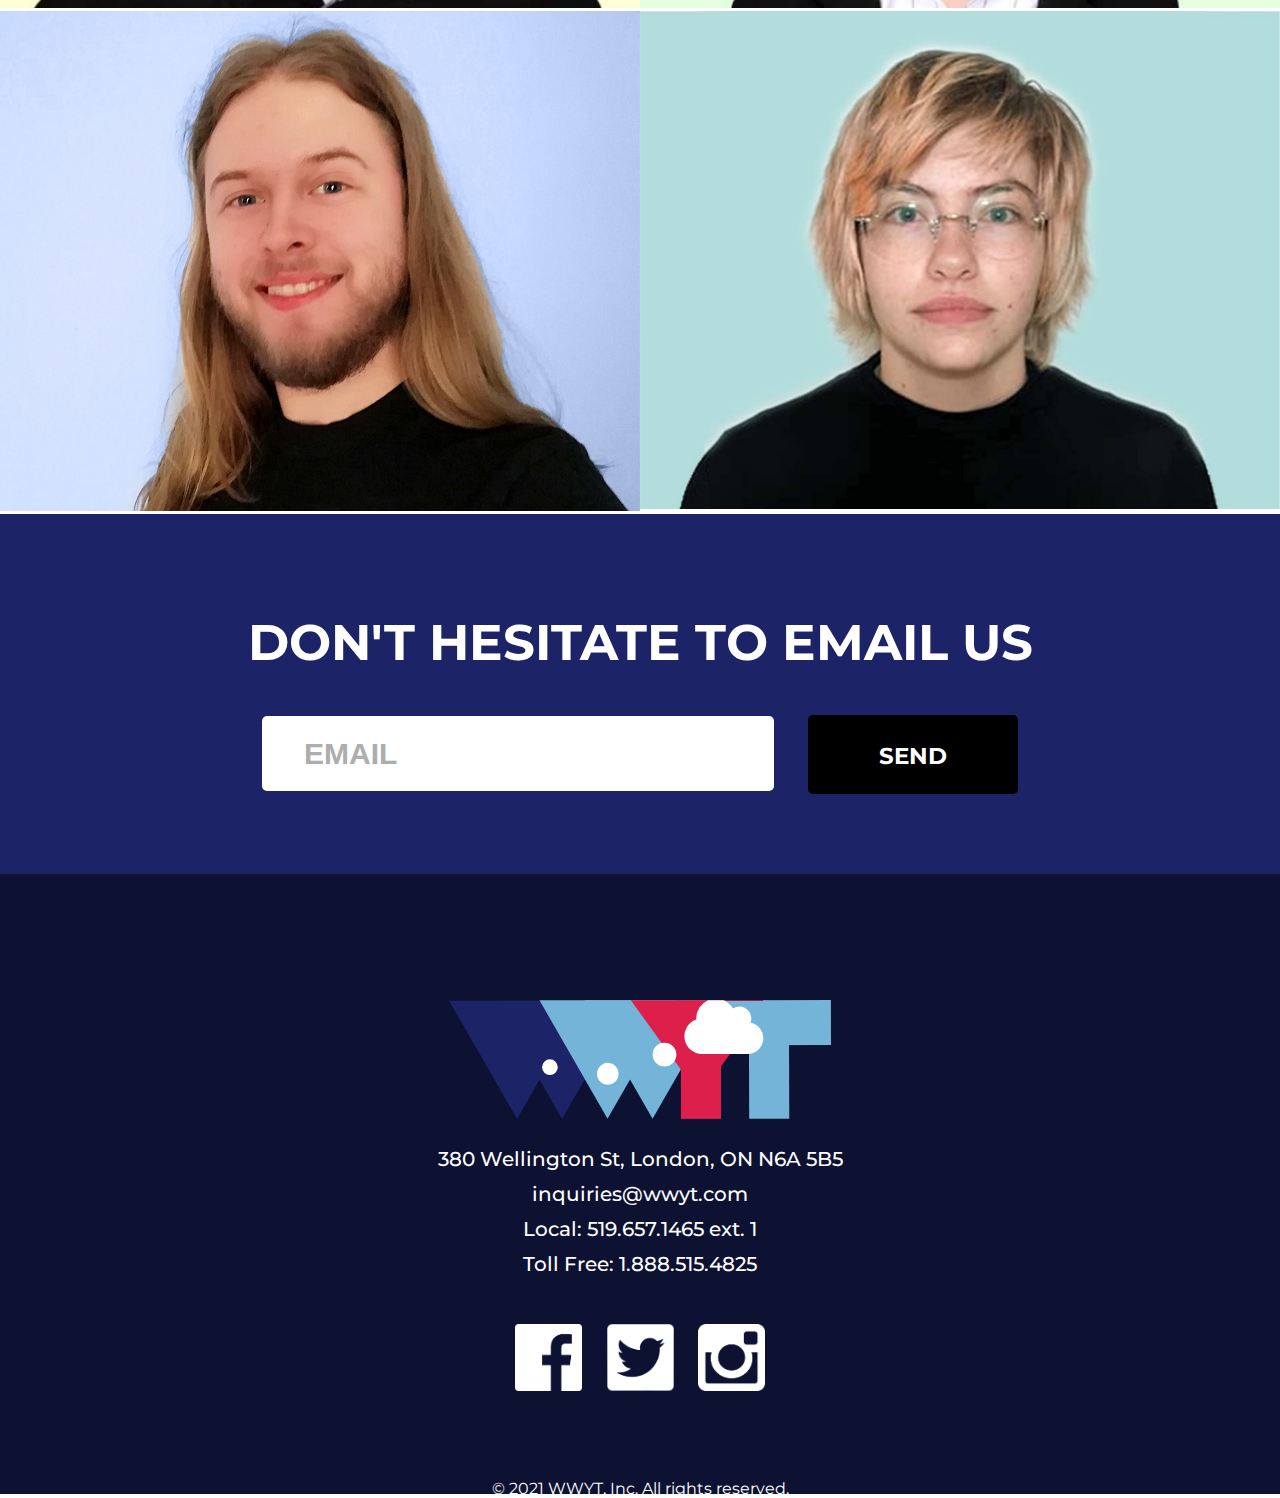
==== commit 231cea8f: "Merge pull request #9 from Hyeon-Yeom/dev.nw.codeWorkStart" ====
--- a/about.html
+++ b/about.html
@@ -94,30 +94,30 @@
 
                 <div class="teamPortraitButton">
                     <ul id="buttonList">
-                        <li class="photo wang" data-offset="0">
+                        <li class="photo wang">
                             <img src="images/about_page/pc-wwyt-wang-about.jpg" alt="wang">
-                            <div class="hoverText">
+                            <div class="hoverText wang" data-offset="0">
                                 <div class="overlay">Naigong Wang</div>
                             </div>
                         </li>
 
 
-                        <li class="photo yeom" data-offset="1">
+                        <li class="photo yeom">
 
                             <img src="images/about_page/pc-wwyt-yeom-about.jpg" alt="yeom">
-                            <div class="hoverText">
+                            <div class="hoverText yeom" data-offset="1">
                                 <div class="overlay">Seunghyeon Yeom</div>
                             </div>
                         </li>
-                        <li class="photo willems" data-offset="2">
+                        <li class="photo willems">
                             <img src="images/about_page/pc-wwyt-willems-about.jpg" alt="willems">
-                            <div class="hoverText">
+                            <div class="hoverText willems" data-offset="2">
                                 <div class="overlay">Edward Willems</div>
                             </div>
                         </li>
-                        <li class="photo trachsell" data-offset="3">
+                        <li class="photo trachsell">
                             <img src="images/about_page/pc-wwyt-trachsell-about.jpg" alt="Breanna">
-                            <div class="hoverText">
+                            <div class="hoverText trachsell" data-offset="3">
                                 <div class="overlay">Breanna Trachsell</div>
                             </div>
                         </li>
@@ -147,11 +147,7 @@
 
                         <div class="rightBox">
                             <p class="bio-Info">
-                                Hi, I’m Naigong Wang, an Web Designer and Front- End Developer，also a co-founder of WWYT Agency. Design is my main passion in life. I always wanted to be burned out by passion. I love design, colours, typography and geometric patterns. l enjoy taking
-                                complex problems and turning them into simple and beautiful interface designs. I also love the logic and structure of coding and always strive to write elegant and efficient code, whether it be HTML, CSS or JS. In my free
-                                time, I enjoy photographing, painting, traveling, cooking and meeting new people. I love to noticing and observing the details of life and use it in my design projects. I’d like to build on my knowledge on the different
-                                area of design. You can find me in all social networks. I’m easy for work and collaborations. If you’d like to discuss and work for projects, please feel free to contact me. I’m happy to hear from you.
-                            </p>
+                                BIO INFO </p>
                             <!-- <p class="bio-Info"> -->
                             <!-- replace this with js -->
                             <a href="contact.html" class="contactButton">Contact</a>
--- a/css/main.css
+++ b/css/main.css
@@ -42,10 +42,23 @@
     flex-direction: column;
     background-color: white;
     margin-top: 40px;
+    margin-bottom: 30px;
 }
 
 a {
     text-decoration: none;
+}
+
+.headerLogo {
+    width: 50%;
+    margin-left: 50px;
+}
+
+@media screen and (max-width:426px) {
+    .headerLogo {
+        width: 196px;
+        height: 60px;
+    }
 }
 
 
@@ -124,7 +137,7 @@
     background-color: #DD1F4B;
     margin: 5px;
     transition: all 0.5s ease;
-    border-radius: 10px;
+    border-radius: 3px;
 }
 
 @media screen and (max-width: 800px) {
@@ -135,7 +148,7 @@
         position: fixed;
         right: 0px;
         height: 50vh;
-        top: 8.2rem;
+        top: 7rem;
         background-color: white;
         display: flex;
         flex-direction: column;
@@ -190,7 +203,288 @@
     margin: 0 auto;
     display: grid;
 }
-
+.eyecatcher {
+  width: auto;
+  height: 826px;
+  padding: 100px;
+  background-image: url(../images/eyecatcher_tablet.jpg);
+  background-repeat: no-repeat;
+  background-position: center;
+  overflow: hidden;
+  display: flex;
+  flex-direction: column;
+  align-items: center;
+}
+#wwytTitle {
+  margin-bottom: 100px;
+  margin-top: 50px;
+}
+.eyecatcherDetail {
+  font-weight: bold;
+  font-size: 20px;
+  color: #fff;
+  text-align: center;
+  margin-bottom: 80px;
+}
+.tagline {
+  font-weight: bolder;
+  font-size: 40px;
+  text-align: center;
+  color: #fff;
+  margin-bottom: 50px;
+}
+.eyecatcherButton {
+  background-color: #fff;
+  width: 200px;
+  height: 60px;
+  display: flex;
+  flex-direction: row;
+  justify-content: center;
+  align-items: center;
+  border-radius: 10px;
+  color: #1C2366;
+}
+.buttontext {
+  font-weight: bold;
+  font-size: 20px;
+}
+.eyecatcherButton:hover {
+  background-color: #1C2366;
+  color: #fff;
+}
+.cloudSection {
+  background-image: url(../images/index_page/backgroundcloud.jpg);
+  background-repeat: no-repeat;
+  background-position: center;
+  overflow: hidden;
+  width: auto;
+  height: 330px;
+  display: flex;
+  flex-direction: column;
+  align-items: center;
+  justify-content: space-around;
+  padding: 100px;
+}
+.cloudTitle {
+  color: #1C2366;
+  font-weight: bolder;
+  font-size: 40px;
+  text-align: center;
+}
+.cloudSection p {
+  text-align: center;
+  font-size: 20px;
+  margin-top: 30px;
+  max-width: 330px;
+}
+.promoSection {
+  background-color: #1C2366;
+  display: flex;
+  flex-direction: column;
+  align-items: center;
+}
+.promoTitle {
+  color: #C0D8EB;
+  font-weight: bolder;
+  font-size: 40px;
+  text-align: center;
+  margin: 50px 0px 20px 0px;
+  max-width: 300px;
+}
+.promoTitle + p {
+  font-weight: bold;
+  color: #fff;
+  font-size: 20px;
+  text-align: center;
+  max-width: 400px;
+}
+.portfolioContainer {
+  display: grid;
+  grid-template-columns: 1fr;
+  grid-template-rows: 1fr 1fr 1fr;
+  grid-gap: 30px;
+  margin-top: 30px;
+}
+.portfolioImage {
+  width: 190px;
+  height: 190px;
+  border-radius: 10px 10px 0px 0px;
+}
+.portfolioInfo {
+  width: 190px;
+  height: 190px;
+  border-radius: 0px 0px 10px 10px;
+  background-color: #73B4D8;
+  padding: 20px;
+  display: flex;
+  flex-direction: column;
+  align-items: center;
+  justify-content: space-around;
+}
+.portfolioTitle {
+  color: #1C2366;
+  font-weight: bold;
+  font-size: 1em;
+  text-align: center;
+}
+.blackLine {
+  width: 40px;
+  height: 5px;
+  background-color: #1C2366;
+}
+.portfolioDetail {
+  text-align: center;
+  font-weight: normal;
+  font-size: 15px;
+  color: #000;
+}
+#closerlook {
+  width: 250px;
+}
+.videoBox {
+  display: flex;
+  flex-direction: column;
+  background-color: #1C2366;
+  align-items: center;
+}
+.indexVideo {
+  width: 400px;
+  margin: 30px 0px 50px 0px;
+}
+.aboutSection {
+  background-image: url(../images/index_page/backgroundcloud.jpg);
+  background-repeat: no-repeat;
+  background-position: center;
+
+  overflow: hidden;
+  width: auto;
+  display: flex;
+  flex-direction: column;
+  align-items: center;
+  justify-content: center;
+  padding-top: 50px;
+}
+.aboutSection>.cloudTitle {
+  max-width: 400px;
+}
+.aboutSection p {
+  text-align: center;
+  font-size: 20px;
+  margin-top: 30px;
+  max-width: 330px;
+}
+.faces {
+  display: grid;
+  grid-template-columns: 1fr 1fr;
+  grid-template-rows: 1fr 1fr;
+  grid-gap: 30px;
+}
+.faces img {
+  width: 165px;
+  border-radius: 200px;
+}
+.aboutButton {
+  background-color: #1C2366;
+  width: 200px;
+  height: 60px;
+  border-radius: 10px;
+  color: #fff;
+  margin: 30px 0px 50px 0px;
+  display: flex;
+  justify-content: center;
+  align-items: center;
+}
+.aboutButton p {
+  margin-top: 0px;
+}
+.aboutButton:hover {
+  background-color: #fff;
+  color: #1C2366;
+}
+
+/* TABLET SIZE - HOME PAGE ================================ */
+@media screen and (min-width: 800px) {
+  .eyecatcher {
+    height: 910px;
+    background-image: url(../images/eyecatcher_desktop.jpg);
+  }
+  .eyecatcherDetail {
+    font-size: 30px;
+  }
+  .tagline {
+    font-size: 62px;
+  }
+  .cloudSection {
+    height: 415px;
+  }
+  .cloudSection p {
+    max-width: 550px;
+  }
+  .promoTitle + p {
+    font-size: 30px;
+    max-width: 700px;
+  }
+  .promoTitle {
+    max-width: 550px;
+  }
+  .portfolioContainer {
+    grid-template-columns: 1fr 1fr 1fr;
+    grid-template-rows: 1fr;
+  }
+  .indexVideo {
+    width: 610px;
+  }
+  .faces img {
+    width: 295px;
+  }
+}
+/* DESKTOP SIZE - HOME PAGE =============================== */
+@media screen and (min-width: 1140px) {
+  .eyecatcher {
+    height: 915px;
+    padding: 50px;
+  }
+  .eyecatcherDetail {
+    font-size: 40px;
+  }
+  .tagline {
+    font-size: 95px;
+  }
+  .cloudSection {
+    height: 640px;
+  }
+  .cloudSection p {
+    text-align: center;
+    font-size: 30px;
+    max-width: 775px;
+  }
+  .promoTitle {
+    margin-top: 100px;
+    font-size: 50px;
+    max-width: 800px;
+  }
+  .portfolioImage {
+    width: 300px;
+    height: 300px;
+  }
+  .portfolioInfo {
+    width: 300px;
+  }
+  .indexVideo {
+    width: 1050px;
+  }
+  .aboutSection>.cloudTitle {
+    max-width: 800px;
+  }
+  .faces {
+    grid-template-columns: 1fr 1fr 1fr 1fr;
+    grid-auto-rows: 1fr;
+    height: 250px;
+  }
+  .faces img {
+    width: 250px;
+  }
+}
 
 /* -------------------------------- HOME PAGE END ------------------------------ */
 
@@ -301,7 +595,6 @@
 /* --------------------------- Bio start -------------------------- */
 
 .teamBio {
-    /* height: 2031px; */
     display: flex;
     flex-direction: column;
 }
@@ -348,10 +641,6 @@
 .trachsell {
     width: 50%;
     height: 50%;
-    /* background: url(../images/about_page/pc-wwyt-wang-about.jpg);
-    background-repeat: no-repeat;
-    background-size: cover;
-    background-position: center; */
     position: relative;
 }
 
@@ -390,41 +679,6 @@
 }
 
 
-/* ------------------------------------------- */
-
-
-/*
-.yeom {
-    width: 960px;
-    height: 750px;
-    position: relative;
-    background: url(../images/about_page/pc-wwyt-yeom-about.jpg);
-    background-repeat: no-repeat;
-    background-size: cover;
-    background-position: center;
-}
-
-.willems {
-    width: 960px;
-    height: 750px;
-    position: relative;
-    background: url(../images/about_page/pc-wwyt-willems-about.jpg);
-    background-repeat: no-repeat;
-    background-size: cover;
-    background-position: center;
-}
-
-.trachsell {
-    width: 960px;
-    height: 750px;
-    position: relative;
-    background: url(../images/about_page/pc-wwyt-trachsell-about.jpg);
-    background-repeat: no-repeat;
-    background-size: cover;
-    background-position: center;
-} */
-
-
 /* ------------------ portrait dynamic part ------------------- */
 
 
@@ -435,7 +689,7 @@
 }
 
 .lightBox {
-    width: 1920px;
+    width: 100%;
     height: 1080px;
     background: url(../images/about_page/pc_lightBox_background.png);
     background-repeat: no-repeat;
@@ -497,7 +751,7 @@
 .lightBoxBio {
     display: flex;
     flex-direction: row;
-    width: 1507px;
+    width: 78%;
     height: 700px;
     margin-top: 135px;
     margin-left: 200px;
@@ -542,9 +796,10 @@
 /* ------------------------------------ */
 
 .rightBox {
-    width: 950px;
-    height: 700px;
+    width: 60%;
+    height: 80%;
     position: relative;
+    margin-left: 150px;
 }
 
 .bio-Info {
@@ -567,8 +822,8 @@
     position: absolute;
     left: 0;
     right: 0;
-    bottom: 10px;
     margin: auto;
+    margin-top: 100px;
 }
 
 .contactButton:hover {
@@ -744,6 +999,50 @@
     }
 }
 
+@media screen and (max-width:640px) {
+    .rightIntroBox h3 {
+        text-align: center;
+        font-size: 35px;
+        margin-top: 100px;
+        margin-bottom: 20px;
+    }
+}
+
+@media screen and (max-width:500px) {
+    .leftIntro {
+        display: none;
+    }
+    .rightIntro {
+        width: 100%;
+        height: 594px;
+    }
+    .rightIntroBox {
+        width: 80%;
+        margin: 0 auto;
+    }
+    .rightIntroBox h3 {
+        text-align: center;
+        font-size: 35px;
+        margin-top: 132px;
+        margin-bottom: 20px;
+    }
+    .rightIntroBox h4 {
+        text-align: center;
+        font-size: 19px;
+        margin-bottom: 26px;
+    }
+    .rightIntroBox p {
+        font-size: 15px;
+    }
+    .rightIntroBox p:nth-child(3) {
+        line-height: 40px;
+    }
+    .rightIntroBox p:nth-child(4) {
+        line-height: 40px;
+        margin-top: 50px;
+    }
+}
+
 
 /* for team bio slogan */
 
@@ -763,6 +1062,239 @@
     }
 }
 
+@media screen and (max-width:620px) {
+    .bioSlogan h3 {
+        font-size: 40px;
+        margin-top: 100px;
+    }
+    .bioSlogan h4 {
+        font-size: 18px;
+    }
+    .teamBio {
+        margin-bottom: 100px;
+    }
+}
+
+
+/* for teamBio portrait */
+
+@media screen and (max-width:768px) {
+    .overlay {
+        font-size: 40px;
+    }
+}
+
+@media screen and (max-width:428px) {
+    .teamPortraitButton {
+        margin-bottom: 0;
+    }
+    .teamPortraitButton ul {
+        display: flex;
+        flex-direction: column;
+    }
+    .teamPortraitButton ul li {
+        width: 346px;
+        height: 346px;
+        margin: 0 auto;
+    }
+    .overlay {
+        font-size: 30px;
+        top: 50%;
+        left: 50%;
+        height: 346px;
+        margin-top: 110px;
+    }
+}
+
+
+/* for lightbox  */
+
+@media screen and (max-width:1640px) {
+    .lightBoxBio {
+        margin-left: 100px;
+    }
+    #portraitContainer {
+        width: 450px;
+        height: 450px;
+        -moz-border-radius: 265px;
+        -webkit-border-radius: 265px;
+        border-radius: 265px;
+    }
+}
+
+@media screen and (max-width:1330px) {
+    .contactButton {
+        margin-top: 60px;
+    }
+    .rightBox p {
+        line-height: 32px;
+    }
+}
+
+@media screen and (max-width:1094px) {
+    .lightBox {
+        top: 0;
+        height: 100%;
+    }
+    .leftBox {
+        width: 50%;
+        height: 30%;
+        text-align: center;
+        justify-content: center;
+        margin: 0 auto;
+    }
+    .lightBoxBio {
+        display: flex;
+        flex-direction: column;
+        margin-top: 50px;
+        text-align: center;
+        align-items: center;
+    }
+    .rightBox {
+        width: 80%;
+        height: 60%;
+        position: relative;
+        top: 60%;
+        margin: 0 auto;
+    }
+    #portraitContainer {
+        width: 400px;
+        height: 400px;
+        -moz-border-radius: 265px;
+        -webkit-border-radius: 265px;
+        border-radius: 265px;
+    }
+    .rightBox p {
+        line-height: 25px;
+        font-size: 18px;
+    }
+}
+
+@media screen and (max-width:874px) {
+    #portraitContainer {
+        width: 300px;
+        height: 300px;
+    }
+    .rightBox {
+        margin-top: 10px;
+    }
+    .leftBox {
+        height: 10%;
+    }
+}
+
+@media screen and (max-width:801px) {
+    #portraitContainer {
+        width: 300px;
+        height: 300px;
+        -moz-border-radius: 200px;
+        -webkit-border-radius: 200px;
+        border-radius: 200px;
+        margin-bottom: 5px;
+    }
+    .leftBox {
+        height: 5%;
+    }
+    .contactButton {
+        display: block;
+        width: 150px;
+        height: 50px;
+        font-size: 18px;
+        line-height: 50px;
+        margin-top: 50px;
+    }
+    .rightBox {
+        width: 90%;
+        height: 40%;
+    }
+    .bio-name {
+        font-size: 20px;
+        color: black;
+        font-weight: bold;
+        margin-top: 20px;
+    }
+    .bio-email {
+        font-size: 15px;
+        margin-top: 10px;
+    }
+    .bio-phone {
+        font-size: 15px;
+        margin-top: 5px;
+    }
+    .rightBox p {
+        line-height: 22px;
+        font-size: 10px;
+    }
+    .lightBoxBio {
+        height: 70%;
+    }
+}
+
+@media screen and (max-width:768px) {
+    .lightBoxBio {
+        display: flex;
+        flex-direction: column;
+        margin: 0 auto;
+        align-items: center;
+        justify-content: center;
+    }
+    .leftBox {
+        justify-content: center;
+        align-items: center;
+    }
+    .rightBox p {
+        display: none;
+    }
+    .lightBoxButton {
+        width: 10px;
+        height: 10px;
+    }
+}
+
+@media screen and (max-width:700px) {
+    #portraitContainer {
+        width: 250px;
+        height: 250px;
+        -moz-border-radius: 200px;
+        -webkit-border-radius: 200px;
+        border-radius: 200px;
+        margin-bottom: 5px;
+    }
+}
+
+@media screen and (max-width:500px) {
+    #portraitContainer {
+        width: 200px;
+        height: 200px;
+        -moz-border-radius: 200px;
+        -webkit-border-radius: 200px;
+        border-radius: 200px;
+        margin-bottom: 5px;
+    }
+    .lightBoxButton {
+        width: 2px;
+        height: 2px;
+        left: 80%;
+    }
+}
+
+@media screen and (max-width:428px) {
+    .lightBox {
+        width: 100%;
+        height: 30%;
+        top: 0;
+    }
+    #portraitContainer {
+        width: 150px;
+        height: 150px;
+    }
+    .lightBoxButton {
+        width: 1px;
+        height: 1px;
+        left: 80%;
+    }
+}
+
 
 /* -------------------------------- ABOUT PAGE END------------------------------ */
 
@@ -781,6 +1313,115 @@
 
 /* -------------------------------- CONTACT PAGE ------------------------------ */
 
+.ContactContent>.eyecatcher{
+  justify-content: space-around;
+  padding: 100px 0px 100px 0px;
+  height: 800px;
+}
+.dividerLine {
+  width: 120px;
+  height: 8px;
+  background-color: #fff;
+  margin-bottom: 40px;
+}
+.contactDetail {
+  font-weight: bold;
+  font-size: 20px;
+  color: #fff;
+  text-align: center;
+  margin-bottom: 40px;
+  width: 350px;
+}
+.phones {
+  font-weight: bold;
+  font-size: 20px;
+  color: #fff;
+  text-align: center;
+  margin-bottom: 40px;
+}
+.location {
+  font-weight: bold;
+  font-size: 20px;
+  color: #fff;
+  text-align: center;
+  margin-bottom: 10px;
+}
+.hours {
+  font-weight: bold;
+  font-size: 15px;
+  color: #fff;
+  text-align: center;
+  margin-bottom: 40px;
+}
+.formBox {
+  background-color: #C0D8EB;
+  padding: 100px;
+}
+form {
+  display: flex;
+  flex-direction: column;
+  align-items: center;
+}
+.contactInput {
+  width: 400px;
+  height: 60px;
+  border: none;
+  border-radius: 5px;
+  font-size: 20px;
+  margin-bottom: 20px;
+}
+option, .developer {
+  font-weight: bold;
+  color: #ADADAD;
+  padding-left: 40px;
+}
+.messageBox {
+  padding-left: 40px;
+  width: 400px;
+  border: none;
+  border-radius: 5px;
+  font-size: 20px;
+  padding: 40px;
+  margin-bottom: 20px;
+  font-family: 'Montserrat', sans-serif;
+  font-weight: bold;
+}
+
+@media screen and (min-width: 800px) {
+  .contactDetail {
+    width: 500px;
+  }
+  .contactInput {
+    width: 672px;
+    height: 75px;
+    font-size: 30px;
+  }
+  .messageBox {
+    width: 672px;
+    font-size: 30px;
+  }
+}
+@media screen and (min-width: 1140px) {
+  .contactDetail {
+    font-size: 30px;
+    width: 700px;
+  }
+  .dividerLine {
+    width: 145px;
+  }
+  .ContactContent>.eyecatcher{
+    padding: 80px 0px 40px 0px;
+  }
+  .contactInput {
+    width: 850px;
+    height: 75px;
+    font-size: 30px;
+  }
+  .messageBox {
+    width: 850px;
+    font-size: 30px;
+  }
+}
 
 /* -------------------------------- CONTACT PAGE END------------------------------ */
 
@@ -821,6 +1462,10 @@
     font-weight: bold;
     color: #ADADAD;
     padding-left: 40px;
+}
+textarea::placeholder {
+    font-weight: bold;
+    color: #ADADAD;
 }
 
 .footerSend a {
@@ -884,6 +1529,8 @@
 
 .copyRight {
     color: white;
+    margin-top: 90px;
+}
     margin-top: 50px;
 }
 
@@ -972,10 +1619,11 @@
     }
     .copyRight {
         margin-top: 20px;
-    }
-}
-
-@media screen and (max-width:426px) {
+        font-size: 18px;
+    }
+}
+
+@media screen and (max-width:428px) {
     .footerInfo {
         height: 390px;
     }
@@ -1000,5 +1648,7 @@
     }
     .copyRight {
         margin-top: 20px;
-    }
-}+        font-size: 15px;
+    }
+}
+
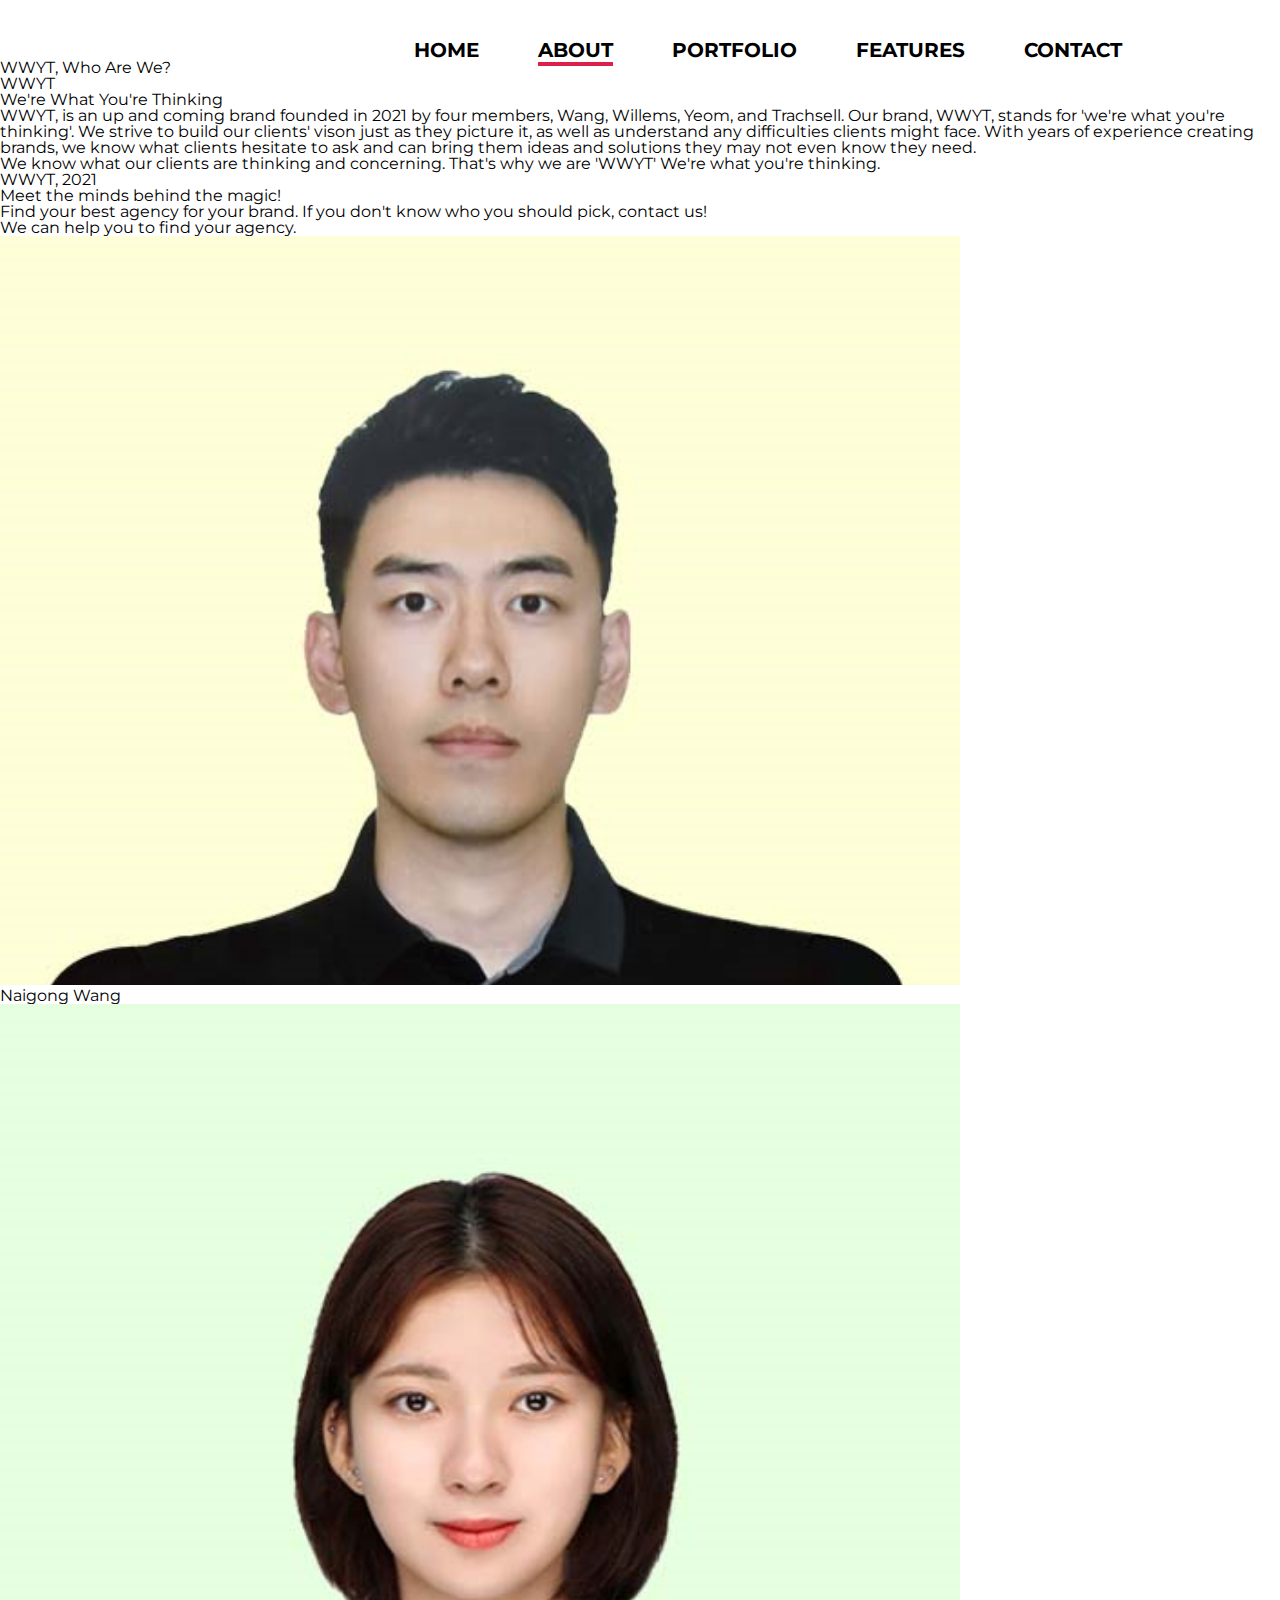
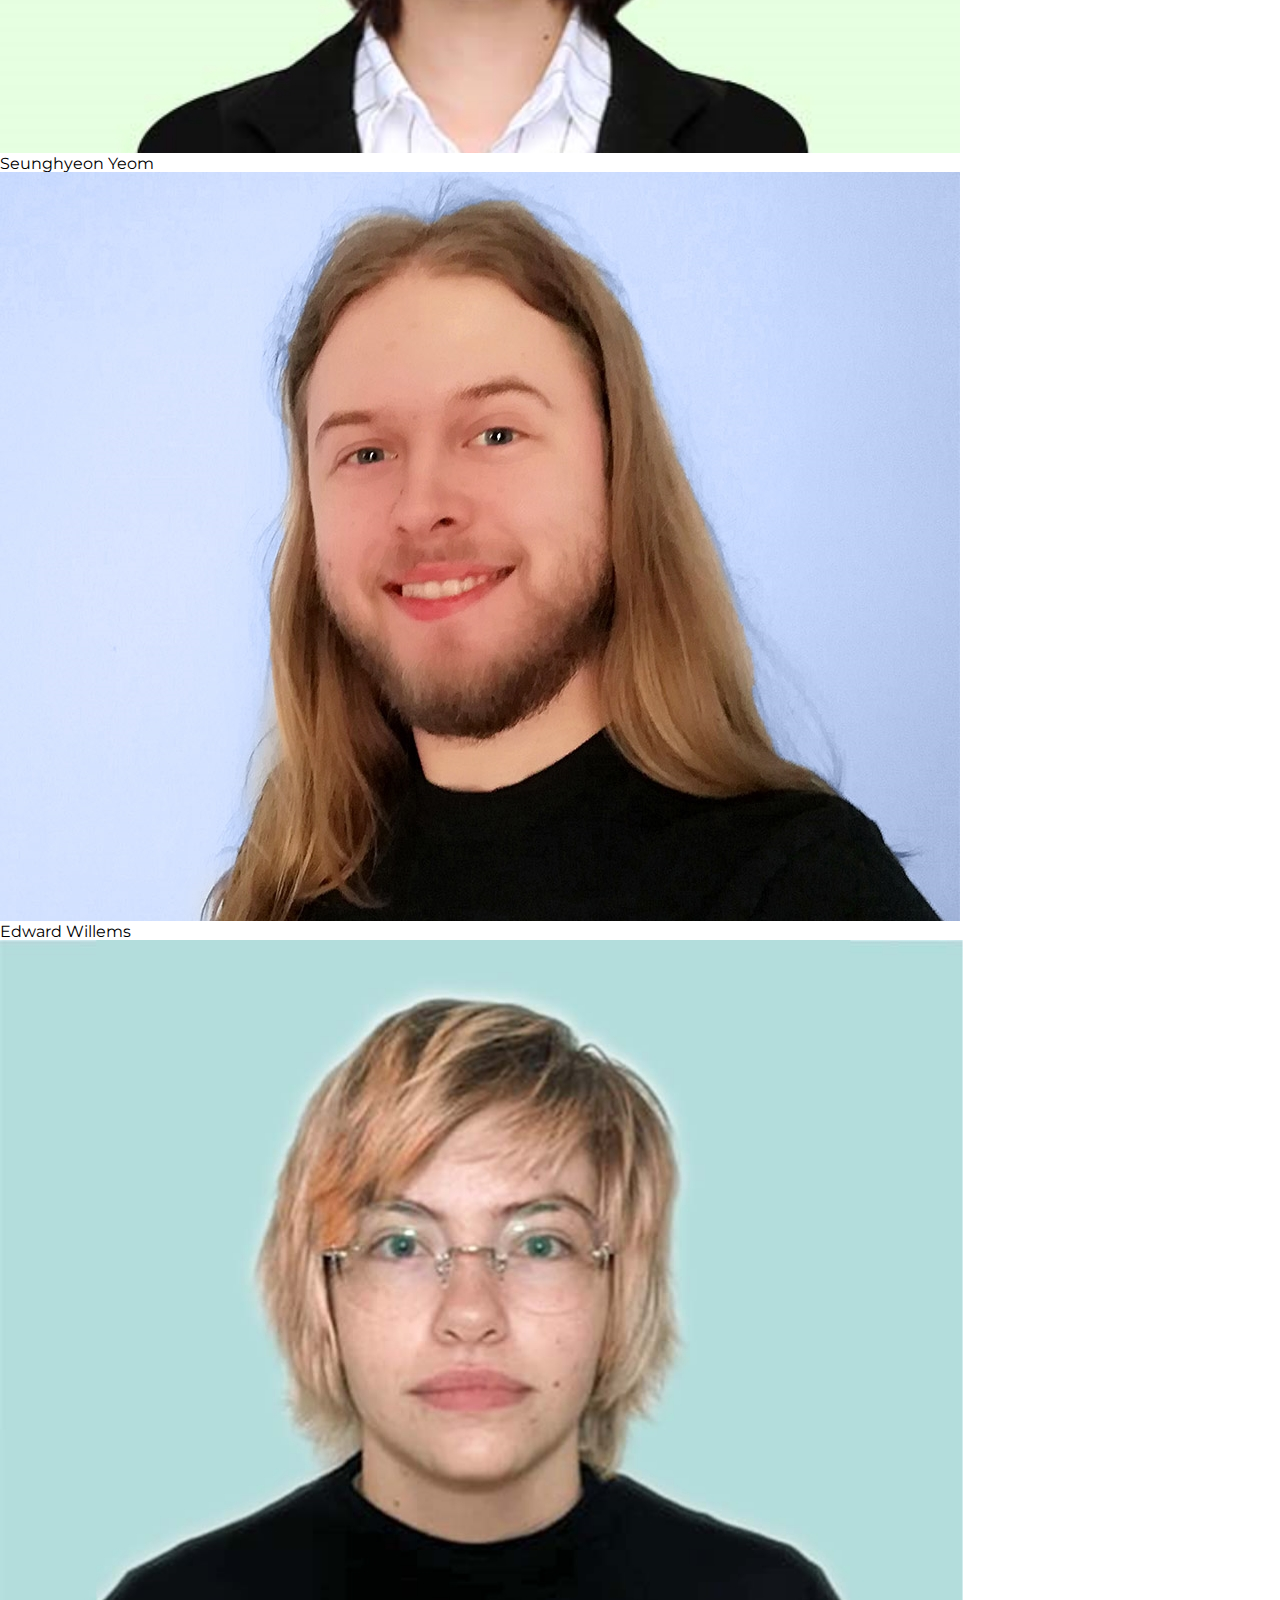
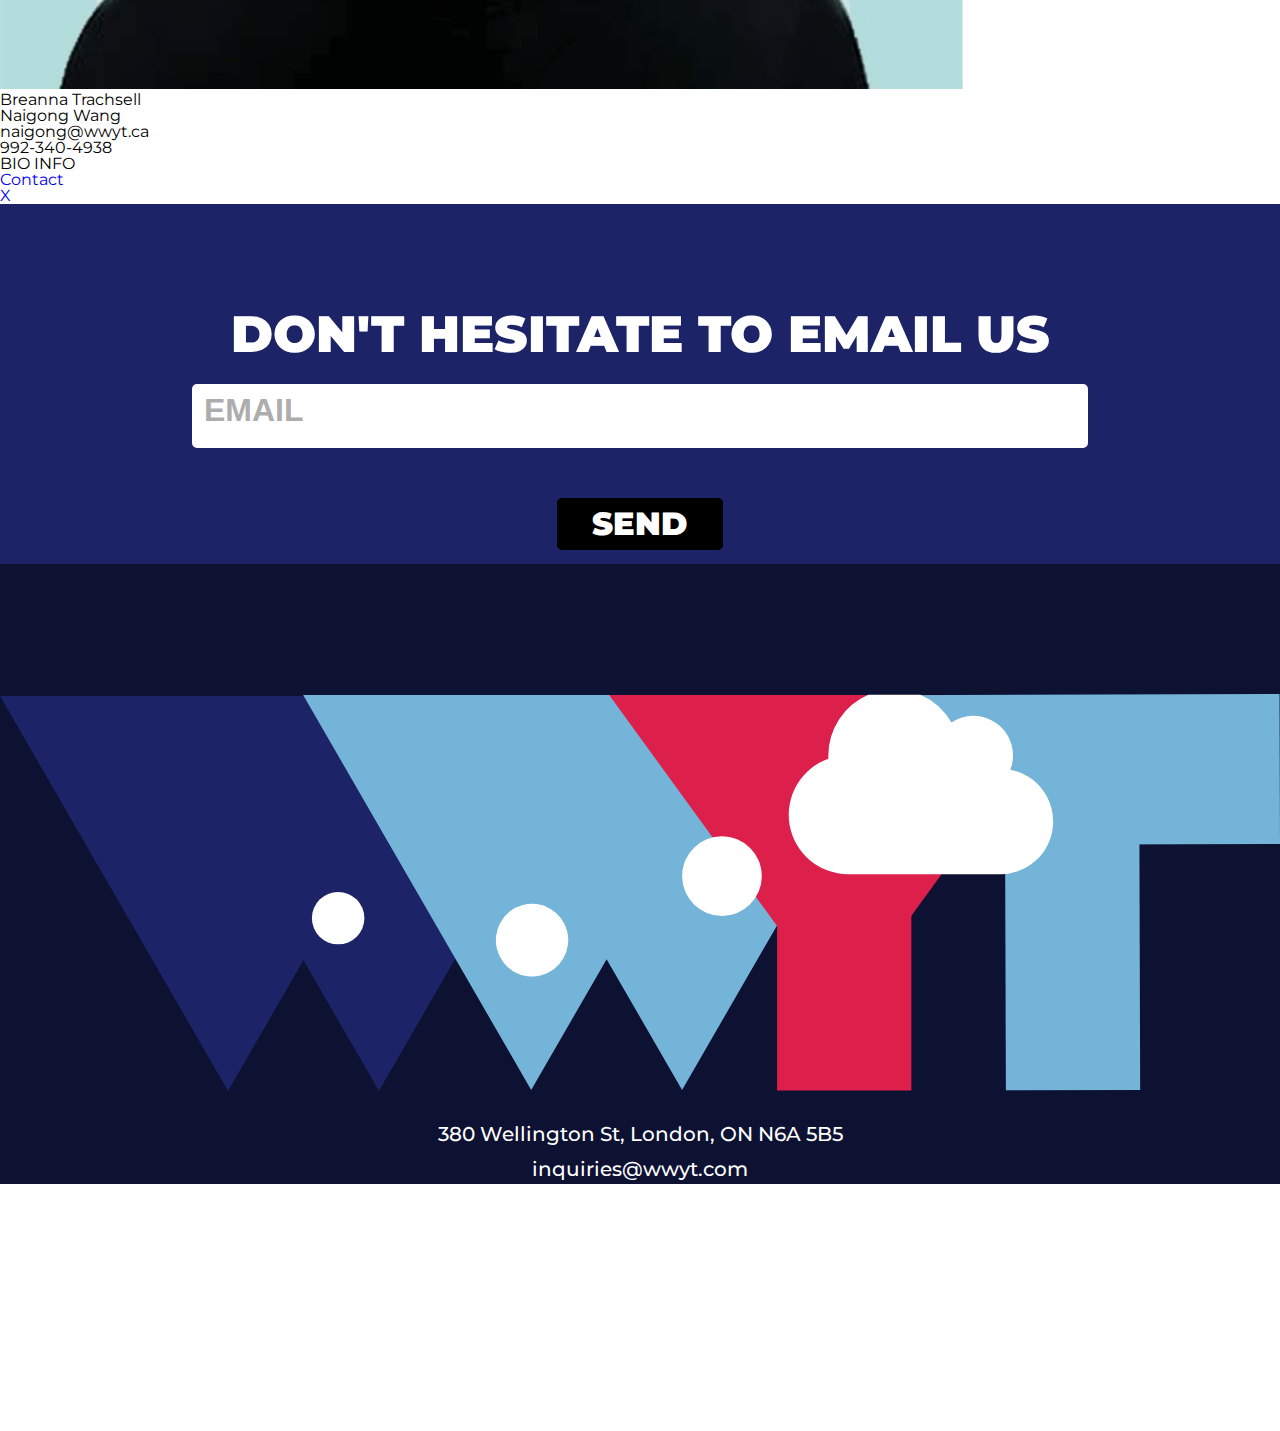
==== commit 62f9e81b: "Merge pull request #11 from Hyeon-Yeom/dev.nw.codeWorkStart" ====
--- a/about.html
+++ b/about.html
@@ -26,19 +26,7 @@
                 <h3 class="hidden">Main Navigation</h3>
                 <div class="logo">
                     <h3 class="hidden">Logo</h3>
-                    <svg xmlns="http://www.w3.org/2000/svg" xmlns:xlink="http://www.w3.org/1999/xlink" width="284" height="88" viewBox="0 0 284 88">
-                <defs>
-                  <style>
-                    .cls-1 {
-                      fill: url(#pattern);
-                    }
-                  </style>
-                  <pattern id="pattern" preserveAspectRatio="none" width="100%" height="100%" viewBox="0 0 1221 380">
-                    <image width="1221" height="380" xlink:href="[data-uri]"/>
-                  </pattern>
-                </defs>
-                <rect id="WWYT3" class="cls-1" width="284" height="88"/>
-              </svg>
+                    <img class="headerLogo" src="images/pc-logo-wwyt.svg" alt="logo">
                 </div>
                 <ul class="nav-links">
                     <li><a href="index.html" class="selected">HOME</a></li>
--- a/css/main.css
+++ b/css/main.css
@@ -42,23 +42,10 @@
     flex-direction: column;
     background-color: white;
     margin-top: 40px;
-    margin-bottom: 30px;
 }
 
 a {
     text-decoration: none;
-}
-
-.headerLogo {
-    width: 50%;
-    margin-left: 50px;
-}
-
-@media screen and (max-width:426px) {
-    .headerLogo {
-        width: 196px;
-        height: 60px;
-    }
 }
 
 
@@ -137,7 +124,7 @@
     background-color: #DD1F4B;
     margin: 5px;
     transition: all 0.5s ease;
-    border-radius: 3px;
+    border-radius: 10px;
 }
 
 @media screen and (max-width: 800px) {
@@ -148,7 +135,7 @@
         position: fixed;
         right: 0px;
         height: 50vh;
-        top: 7rem;
+        top: 8.2rem;
         background-color: white;
         display: flex;
         flex-direction: column;
@@ -199,1239 +186,287 @@
 
 /* -------------------------------- HOME PAGE ------------------------------ */
 
-.homeContainer {
-    margin: 0 auto;
-    display: grid;
-}
-.eyecatcher {
-  width: auto;
-  height: 826px;
-  padding: 100px;
-  background-image: url(../images/eyecatcher_tablet.jpg);
-  background-repeat: no-repeat;
-  background-position: center;
-  overflow: hidden;
-  display: flex;
-  flex-direction: column;
-  align-items: center;
-}
-#wwytTitle {
-  margin-bottom: 100px;
-  margin-top: 50px;
-}
-.eyecatcherDetail {
-  font-weight: bold;
-  font-size: 20px;
-  color: #fff;
-  text-align: center;
-  margin-bottom: 80px;
-}
-.tagline {
-  font-weight: bolder;
-  font-size: 40px;
-  text-align: center;
-  color: #fff;
-  margin-bottom: 50px;
-}
-.eyecatcherButton {
-  background-color: #fff;
-  width: 200px;
-  height: 60px;
-  display: flex;
-  flex-direction: row;
-  justify-content: center;
-  align-items: center;
-  border-radius: 10px;
-  color: #1C2366;
-}
-.buttontext {
-  font-weight: bold;
-  font-size: 20px;
-}
-.eyecatcherButton:hover {
-  background-color: #1C2366;
-  color: #fff;
-}
-.cloudSection {
-  background-image: url(../images/index_page/backgroundcloud.jpg);
-  background-repeat: no-repeat;
-  background-position: center;
-  overflow: hidden;
-  width: auto;
-  height: 330px;
-  display: flex;
-  flex-direction: column;
-  align-items: center;
-  justify-content: space-around;
-  padding: 100px;
-}
-.cloudTitle {
-  color: #1C2366;
-  font-weight: bolder;
-  font-size: 40px;
-  text-align: center;
-}
-.cloudSection p {
-  text-align: center;
-  font-size: 20px;
-  margin-top: 30px;
-  max-width: 330px;
-}
-.promoSection {
-  background-color: #1C2366;
-  display: flex;
-  flex-direction: column;
-  align-items: center;
-}
-.promoTitle {
-  color: #C0D8EB;
-  font-weight: bolder;
-  font-size: 40px;
-  text-align: center;
-  margin: 50px 0px 20px 0px;
-  max-width: 300px;
-}
-.promoTitle + p {
-  font-weight: bold;
-  color: #fff;
-  font-size: 20px;
-  text-align: center;
-  max-width: 400px;
-}
-.portfolioContainer {
-  display: grid;
-  grid-template-columns: 1fr;
-  grid-template-rows: 1fr 1fr 1fr;
-  grid-gap: 30px;
-  margin-top: 30px;
-}
-.portfolioImage {
-  width: 190px;
-  height: 190px;
-  border-radius: 10px 10px 0px 0px;
-}
-.portfolioInfo {
-  width: 190px;
-  height: 190px;
-  border-radius: 0px 0px 10px 10px;
-  background-color: #73B4D8;
-  padding: 20px;
-  display: flex;
-  flex-direction: column;
-  align-items: center;
-  justify-content: space-around;
-}
-.portfolioTitle {
-  color: #1C2366;
-  font-weight: bold;
-  font-size: 1em;
-  text-align: center;
-}
-.blackLine {
-  width: 40px;
-  height: 5px;
-  background-color: #1C2366;
-}
-.portfolioDetail {
-  text-align: center;
-  font-weight: normal;
-  font-size: 15px;
-  color: #000;
-}
-#closerlook {
-  width: 250px;
-}
-.videoBox {
-  display: flex;
-  flex-direction: column;
-  background-color: #1C2366;
-  align-items: center;
-}
-.indexVideo {
-  width: 400px;
-  margin: 30px 0px 50px 0px;
-}
-.aboutSection {
-  background-image: url(../images/index_page/backgroundcloud.jpg);
-  background-repeat: no-repeat;
-  background-position: center;
-
-  overflow: hidden;
-  width: auto;
-  display: flex;
-  flex-direction: column;
-  align-items: center;
-  justify-content: center;
-  padding-top: 50px;
-}
-.aboutSection>.cloudTitle {
-  max-width: 400px;
-}
-.aboutSection p {
-  text-align: center;
-  font-size: 20px;
-  margin-top: 30px;
-  max-width: 330px;
-}
-.faces {
-  display: grid;
-  grid-template-columns: 1fr 1fr;
-  grid-template-rows: 1fr 1fr;
-  grid-gap: 30px;
-}
-.faces img {
-  width: 165px;
-  border-radius: 200px;
-}
-.aboutButton {
-  background-color: #1C2366;
-  width: 200px;
-  height: 60px;
-  border-radius: 10px;
-  color: #fff;
-  margin: 30px 0px 50px 0px;
-  display: flex;
-  justify-content: center;
-  align-items: center;
-}
-.aboutButton p {
-  margin-top: 0px;
-}
-.aboutButton:hover {
-  background-color: #fff;
-  color: #1C2366;
-}
-
-/* TABLET SIZE - HOME PAGE ================================ */
-@media screen and (min-width: 800px) {
-  .eyecatcher {
-    height: 910px;
-    background-image: url(../images/eyecatcher_desktop.jpg);
-  }
-  .eyecatcherDetail {
+
+/* -------------------------------- HOME PAGE END ------------------------------ */
+
+
+/* -------------------------------- ABOUT PAGE ------------------------------ */
+
+
+/* -------------------------------- ABOUT PAGE END------------------------------ */
+
+
+/* -------------------------------- PORTFOLIO PAGE ------------------------------ */
+
+
+/* -------------------------------- PORTFOLIO PAGE END------------------------------ */
+
+
+/* -------------------------------- FEATURE PAGE ------------------------------ */
+
+.featureContent{
+    display: flex;
+    flex-direction: column;
+    align-items: center;
+    justify-content: center;
+    text-align: center; 
+    width:100%;
+}
+
+.allFeatures{
+    display: flex;
+    flex-direction: column;
+    align-items: center;
+}
+
+.featureHero{
+    background-image: url(../images/feature_page/m-banner-feature.jpg);
+    background-size: cover;
+    display: flex;
+    align-items: center;
+    justify-content: center;
+    text-align: center; 
+    width: 100%;
+    height: 500px;
+}
+.featureHeroText{
+    color:white;
+    font-weight: 900;
+    font-size: 9vw ;
+}
+
+
+.featureDesc h3{
+    margin: 50px 0 20px 0;
+    font-weight: 900;
+    font-size: 5vw;
+    color:#1C2366;
+}
+.featureDesc p{
+    font-size: 1.7vw;
+    color: black;
+}
+
+
+.featureNav{
+    height: 95px;
+    width:100%;
+    display: flex;
+    flex-direction: column;
+    align-items: center;
+    justify-content: space-between;
+    margin: 50px 0;
+    padding: 0 60px;
+
+}
+.featureNav ul{
+    width:100%;
+    display: flex;
+    flex-direction: row;
+    justify-content: space-between;
+    
+}
+.featureNav li{
+    display: flex;
+    align-items: center;
+    justify-content: center;
+    font-size: 13px;
+    font-weight: 600;
+    color:white;
+    background-color: #73B4D8;
+    border-radius: 5px;
+    width: 20vw;
+    margin:5px;
+    height: 38px;
+}
+.featureNav li:hover{
+    transition-duration: 0.2s;
+    background-color: #DD1F4B;
+    cursor: pointer;
+}
+
+
+.featurePorts{
+    display: flex;
+    flex-direction: column;
+    align-items: center;
+    justify-content: center;
+    margin-bottom: 125px ;
+    border-radius: 5px;
+    
+}
+.featurePortBody{
+    padding: 32px;
+}
+.featurePortHead{
+    font-weight: 800;
+    color:black;
+    font-size: 20px;
+    margin-bottom: 30px;
+}
+.featureName{
+    font-weight: 900;
+    color:#1C2366;
     font-size: 30px;
-  }
-  .tagline {
-    font-size: 62px;
-  }
-  .cloudSection {
-    height: 415px;
-  }
-  .cloudSection p {
-    max-width: 550px;
-  }
-  .promoTitle + p {
-    font-size: 30px;
-    max-width: 700px;
-  }
-  .promoTitle {
-    max-width: 550px;
-  }
-  .portfolioContainer {
-    grid-template-columns: 1fr 1fr 1fr;
-    grid-template-rows: 1fr;
-  }
-  .indexVideo {
-    width: 610px;
-  }
-  .faces img {
-    width: 295px;
-  }
-}
-/* DESKTOP SIZE - HOME PAGE =============================== */
-@media screen and (min-width: 1140px) {
-  .eyecatcher {
-    height: 915px;
-    padding: 50px;
-  }
-  .eyecatcherDetail {
-    font-size: 40px;
-  }
-  .tagline {
-    font-size: 95px;
-  }
-  .cloudSection {
-    height: 640px;
-  }
-  .cloudSection p {
+    margin-bottom: 20px;
+
+}
+.featureText{
+    font-size: 15px;
+    color:black;
+    padding-bottom: 40px;
+}
+.featureDescripton{ 
+    /*spelled description wrong but it's too late to fix it*/
+    font-weight: 900;
+    font-size: 20px;
+    color: #1C2366;
+    margin-bottom: 20px;
+
+}
+.featurePorts a{
+    background-color: #1C2366;
+    padding:13px 20px;
+    border-radius: 5px;
+    color:white;
+}
+.featurePorts a:hover{
+    transition-duration:0.2s;
+    background-color: #73B4D8;
+}
+.featurePortFoot{
+    display: flex;
+    flex-direction: row;
+    width: 100vw;
+    max-width: 600px;
+    height:40px;
+    padding: 0 60px;
+    align-items: center;
+    justify-content: space-between;
+}
+.featurePortFootIcons{
+    
+    display: flex;
+    width:40%;
+    justify-content: space-between;
+}
+
+
+#feature1{
+    border-radius: 5px;
+    background-image: url(../images/feature_page/m-3d-modeling-feature.jpg);
+    height:348px;
+    width:348px;
+}
+#feature2{
+    border-radius: 5px;
+    background-image: url(../images/feature_page/m-character-modeling-feature.jpg);
+    height:348px;
+    width:348px;
+}#feature3{
+    border-radius: 5px;
+    background-image: url(../images/feature_page/m-ballaBeer.jpg);
+    height:348px;
+    width:348px;
+}#feature4{
+    border-radius: 5px;
+    background-image: url(../images/feature_page/m-graphic-design.jpg);
+    height:348px;
+    width:348px;
+}
+/* ----------FEATURES PAGE TABLET SIZE------------ */
+@media screen and (min-width:700px ) {
+    
+}
+/* ---------------------TABLET SIZE END---------------------- */
+/* ----------------------FEATURES PAGE PC SIZE---------------------- */
+@media screen and (min-width:1000px) {
+
+    .featureNav{
+        flex-direction: row;
+    }
+    .featureNav li{
+        width: 12vw;
+    }
+
+    .featurePorts{
+        width:90vw; 
+        flex-direction: row;
+    }
+
+    .reverse{
+        flex-direction: row-reverse;
+    }
+
+    .featurePortFoot{
+        align-items: center;
+        justify-content: center; 
+        flex-direction: column; 
+        height:auto;
+        width:auto;
+        
+    }
+
+    .featurePortsHelp{
+        flex-direction: column;
+        width:500px;
+    }
+
+    .featurePortFootIcons{
+        flex-direction: row;
+        width:200px;
+        margin-top:20px;
+        justify-content: space-between;
+    }
+
+    #feature1{
+        background-image: url(../images/feature_page/pc-3d-modeling-feature.jpg);
+        height:588px;
+        background-size: COVER;        
+        background-position: center;
+        width: 808px;
+    }#feature2{
+        background-image: url(../images/feature_page/pc-character-modeling-feature.jpg);
+        height:588px;
+        background-size: COVER;
+        background-position: center;
+        width: 808px;
+    }#feature3{
+        background-image: url(../images/feature_page/pc-ballaBeer-feature.jpg);
+        height:588px;
+        background-size: COVER;
+        background-position: center;
+        width: 808px;
+    }#feature4{
+        background-image: url(../images/feature_page/pc-graphic-design.jpg);
+        height:588px;
+        background-size: COVER;
+        background-position: center;
+        width: 808px;
+    }
+    
+    
+
+    
+}
+/* ------------------------------PC SIZE END------------------------------ */
+/* -------------------------------- FEATURE PAGE END ------------------------------ */
+
+
+/* -------------------------------- CONTACT PAGE ------------------------------ */
+
+
+/* -------------------------------- CONTACT PAGE END------------------------------ */
+
+
+/* ------------for footer ------------*/
+
+footer {
+    display: flex;
+    flex-direction: column;
     text-align: center;
-    font-size: 30px;
-    max-width: 775px;
-  }
-  .promoTitle {
-    margin-top: 100px;
-    font-size: 50px;
-    max-width: 800px;
-  }
-  .portfolioImage {
-    width: 300px;
-    height: 300px;
-  }
-  .portfolioInfo {
-    width: 300px;
-  }
-  .indexVideo {
-    width: 1050px;
-  }
-  .aboutSection>.cloudTitle {
-    max-width: 800px;
-  }
-  .faces {
-    grid-template-columns: 1fr 1fr 1fr 1fr;
-    grid-auto-rows: 1fr;
-    height: 250px;
-  }
-  .faces img {
-    width: 250px;
-  }
-}
-
-/* -------------------------------- HOME PAGE END ------------------------------ */
-
-
-/* -------------------------------- ABOUT PAGE ------------------------------ */
-
-
-/* --------------------about page content start-------------------------- */
-
-
-/* ------------about page banner------------ */
-
-.aboutBanner {
-    background: url(../images/about_page/pc-banner-about.png);
-    background-repeat: no-repeat;
-    background-size: cover;
-    background-position: center;
-    margin-top: 50px;
-    height: 915px;
-}
-
-.aboutBanner p {
-    font-size: 95px;
-    text-align: center;
-    font-weight: bold;
-    color: white;
-    padding-top: 400px;
-}
-
-
-/* ------------about page banner end------------ */
-
-
-/* --------------- wwyt Intro ------------------ */
-
-.wwytIntro {
-    width: 100%;
-    height: 1080px;
-    display: flex;
-    flex-direction: row;
-    background-color: #1C2366;
-}
-
-.leftIntro {
-    width: 50%;
-    height: 1080px;
-    background: url(../images/about_page/pc-about-computer-intro.jpg);
-    background-repeat: no-repeat;
-    background-size: cover;
-    background-position: center;
-}
-
-.rightIntro {
-    width: 50%;
-    height: 1080px;
-    display: flex;
-    flex-direction: column;
-    color: white;
-    display: flex;
-    justify-content: center;
-    align-items: center;
-}
-
-.rightIntroBox {
-    width: 70%;
-    height: 792px;
-    margin: 0 auto;
-}
-
-.rightIntro h3 {
-    font-size: 55px;
-    font-weight: bold;
-    text-align: right;
-}
-
-.rightIntro h4 {
-    font-size: 43px;
-    font-weight: bold;
-    text-align: right;
-    margin-top: 35px;
-}
-
-.rightIntro p {
-    font-size: 25px;
-    text-align: justify;
-}
-
-.rightIntro p:nth-child(3) {
-    margin-top: 125px;
-    text-indent: 30px;
-    line-height: 32px;
-}
-
-.rightIntro p:nth-child(4) {
-    margin-top: 50px;
-    text-indent: 30px;
-    line-height: 32px;
-}
-
-.rightIntro p:nth-child(5) {
-    margin-top: 50px;
-}
-
-
-/*-------------- wwyt Intro end ----------------- */
-
-
-/* --------------------------- Bio start -------------------------- */
-
-.teamBio {
-    display: flex;
-    flex-direction: column;
-}
-
-.bioSlogan {
-    width: 100%;
-    height: 533px;
-    display: flex;
-    flex-direction: column;
-    text-align: center;
-}
-
-.bioSlogan h3 {
-    font-size: 65px;
-    font-weight: bold;
-    color: #1C2366;
-    margin-top: 200px;
-}
-
-.bioSlogan h4 {
-    font-size: 30px;
-    color: black;
-}
-
-.bioSlogan h4:nth-child(2) {
-    margin-top: 30px;
-}
-
-.bioSlogan h4:nth-child(3) {
-    margin-top: 10px;
-}
-
-.teamPortraitButton {
-    width: 100%;
-}
-
-.teamPortraitButton ul li {
-    float: left;
-}
-
-.wang,
-.yeom,
-.willems,
-.trachsell {
-    width: 50%;
-    height: 50%;
-    position: relative;
-}
-
-.hoverText {
-    position: absolute;
-    top: 0;
-    bottom: 0;
-    left: 0;
-    right: 0;
-    height: 100%;
-    width: 100%;
-    opacity: 0;
-    transition: ease-in-out 0.6s;
-    background-color: rgba(255, 255, 255, .15);
-    backdrop-filter: blur(8px);
-}
-
-.overlay {
-    position: absolute;
-    font-size: 50px;
-    text-align: center;
-    top: 50%;
-    left: 50%;
-    transform: translate(-50%, -50%);
-    color: #1C2366;
-    -webkit-text-stroke: 2px #fff;
-    text-shadow: 0px 0px 6px rgba(255, 255, 255, 0.7);
-    font-weight: bold;
-}
-
-.photo:hover .hoverText {
-    opacity: 90%;
-    transform: scale(1.01);
-    filter: brightness(110%);
-    cursor: pointer;
-}
-
-
-/* ------------------ portrait dynamic part ------------------- */
-
-
-/* --------------- light box style------------- */
-
-.teamBio {
-    position: relative;
-}
-
-.lightBox {
-    width: 100%;
-    height: 1080px;
-    background: url(../images/about_page/pc_lightBox_background.png);
-    background-repeat: no-repeat;
-    background-size: cover;
-    background-position: center;
-    display: flex;
-    flex-direction: row;
-    position: absolute;
-    left: 0;
-    top: 35%;
-    display: none;
-}
-
-.show-lightbox {
-    display: block;
-}
-
-.lightBoxButton {
-    display: flex;
-    flex-direction: column;
-    float: right;
-    position: absolute;
-    left: 90%;
-    top: 0;
-}
-
-.lightBox .close {
-    margin-top: 85px;
-    font-size: 30px;
-    color: white;
-    text-decoration: none;
-    text-align: center;
-    line-height: 45px;
-    width: 45px;
-    height: 45px;
-    background-color: #1C2366;
-}
-
-.close:hover {
-    color: #DD1F4B;
-    transition: .5s;
-}
-
-.lightBox .next {
-    margin-top: 392px;
-    font-size: 30px;
-    color: white;
-    text-decoration: none;
-    text-align: center;
-    line-height: 45px;
-    width: 45px;
-    height: 45px;
-    background-color: #1C2366;
-}
-
-
-/* ------------------------------------- */
-
-.lightBoxBio {
-    display: flex;
-    flex-direction: row;
-    width: 78%;
-    height: 700px;
-    margin-top: 135px;
-    margin-left: 200px;
-}
-
-.leftBox {
-    width: 36%;
-    height: 700px;
-    text-align: center;
-}
-
-#portraitContainer {
-    width: 530px;
-    height: 530px;
-    -moz-border-radius: 265px;
-    -webkit-border-radius: 265px;
-    border-radius: 265px;
-    background-image: url(../images/about_page/001.jpg);
-    background-repeat: no-repeat;
-    background-size: cover;
-    background-position: center;
-}
-
-.bio-name {
-    font-size: 30px;
-    color: black;
-    font-weight: bold;
-    margin-top: 60px;
-}
-
-.bio-email {
-    font-size: 20px;
-    margin-top: 20px;
-}
-
-.bio-phone {
-    font-size: 20px;
-    margin-top: 10px;
-}
-
-
-/* ------------------------------------ */
-
-.rightBox {
-    width: 60%;
-    height: 80%;
-    position: relative;
-    margin-left: 150px;
-}
-
-.bio-Info {
-    font-size: 20px;
-    line-height: 40px;
-    text-indent: 50px;
-}
-
-.contactButton {
-    display: block;
-    width: 210px;
-    height: 75px;
-    background-color: #1C2366;
-    border-radius: 7px;
-    color: white;
-    font-size: 23px;
-    font-weight: bold;
-    text-align: center;
-    line-height: 75px;
-    position: absolute;
-    left: 0;
-    right: 0;
-    margin: auto;
-    margin-top: 100px;
-}
-
-.contactButton:hover {
-    filter: brightness(120%);
-    transition: ease-in-out 1s;
-    color: #DD1F4B;
-}
-
-
-/* --------------------------- Bio end  --------------------------- */
-
-
-/* ------------------- About page media query kick in -------------------*/
-
-
-/* for banner img */
-
-@media screen and (max-width:428px) {
-    .aboutBanner {
-        background: url(../images/about_page/m-banner-about.jpg);
-        background-repeat: no-repeat;
-        background-size: cover;
-        background-position: center;
-        height: 826px;
-    }
-}
-
-@media screen and (max-width:768px) {
-    .aboutBanner {
-        background: url(../images/about_page/t-banner-about.jpg);
-        background-repeat: no-repeat;
-        background-size: cover;
-        background-position: center;
-        height: 1240px;
-    }
-}
-
-
-/* for banner h3 */
-
-@media screen and (max-width:768px) {
-    .aboutBanner p {
-        font-size: 80px;
-    }
-}
-
-@media screen and (max-width:428px) {
-    .aboutBanner p {
-        font-size: 45px;
-    }
-}
-
-
-/* for wwytIntro */
-
-@media screen and (max-width:1436px) {
-    .rightIntro h3 {
-        font-size: 50px;
-        font-weight: bold;
-        text-align: right;
-    }
-    .rightIntro h4 {
-        font-size: 40px;
-        font-weight: bold;
-        text-align: right;
-        margin-top: 30px;
-    }
-    .rightIntro p:nth-child(3) {
-        margin-top: 100px;
-        text-indent: 30px;
-        line-height: 28px;
-    }
-    .rightIntro p {
-        font-size: 23px;
-        text-align: justify;
-    }
-    .rightIntro p:nth-child(4) {
-        margin-top: 45px;
-        text-indent: 30px;
-        line-height: 28px;
-    }
-    .rightIntro p:nth-child(5) {
-        margin-top: 50px;
-    }
-}
-
-@media screen and (max-width:1300px) {
-    .rightIntro h3 {
-        font-size: 40px;
-        font-weight: bold;
-        text-align: right;
-    }
-    .rightIntro h4 {
-        font-size: 30px;
-        font-weight: bold;
-        text-align: right;
-        margin-top: 20px;
-    }
-    .rightIntro p:nth-child(3) {
-        margin-top: 80px;
-        text-indent: 30px;
-        line-height: 27px;
-    }
-    .rightIntro p {
-        font-size: 23px;
-        text-align: justify;
-    }
-}
-
-@media screen and (max-width:980px) {
-    .rightIntro h3 {
-        font-size: 38px;
-        font-weight: bold;
-        text-align: right;
-    }
-    .rightIntro h4 {
-        font-size: 25px;
-        font-weight: bold;
-        text-align: right;
-        margin-top: 20px;
-    }
-    .rightIntro p:nth-child(3) {
-        margin-top: 50px;
-        text-indent: 30px;
-        line-height: 25px;
-    }
-    .rightIntro p {
-        font-size: 22px;
-        text-align: justify;
-    }
-    .rightIntro p:nth-child(4) {
-        margin-top: 40px;
-        text-indent: 30px;
-        line-height: 25px;
-    }
-    .rightIntro p:nth-child(5) {
-        margin-top: 50px;
-    }
-}
-
-@media screen and (max-width:800px) {
-    .leftIntro {
-        display: none;
-    }
-    .rightIntro {
-        width: 100%;
-        height: 906px;
-    }
-    .rightIntroBox {
-        width: 80%;
-        margin: 0 auto;
-    }
-    .rightIntroBox h3 {
-        text-align: center;
-        font-size: 60px;
-        margin-top: 132px;
-        margin-bottom: 20px;
-    }
-    .rightIntroBox h4 {
-        text-align: center;
-        font-size: 35px;
-        margin-bottom: 60px;
-    }
-    .rightIntroBox p {
-        font-size: 23px;
-    }
-    .rightIntroBox p:nth-child(3) {
-        line-height: 30px;
-    }
-    .rightIntroBox p:nth-child(4) {
-        line-height: 28px;
-        margin-top: 50px;
-    }
-}
-
-@media screen and (max-width:640px) {
-    .rightIntroBox h3 {
-        text-align: center;
-        font-size: 35px;
-        margin-top: 100px;
-        margin-bottom: 20px;
-    }
-}
-
-@media screen and (max-width:500px) {
-    .leftIntro {
-        display: none;
-    }
-    .rightIntro {
-        width: 100%;
-        height: 594px;
-    }
-    .rightIntroBox {
-        width: 80%;
-        margin: 0 auto;
-    }
-    .rightIntroBox h3 {
-        text-align: center;
-        font-size: 35px;
-        margin-top: 132px;
-        margin-bottom: 20px;
-    }
-    .rightIntroBox h4 {
-        text-align: center;
-        font-size: 19px;
-        margin-bottom: 26px;
-    }
-    .rightIntroBox p {
-        font-size: 15px;
-    }
-    .rightIntroBox p:nth-child(3) {
-        line-height: 40px;
-    }
-    .rightIntroBox p:nth-child(4) {
-        line-height: 40px;
-        margin-top: 50px;
-    }
-}
-
-
-/* for team bio slogan */
-
-@media screen and (max-width:800px) {
-    .bioSlogan {
-        height: 350px;
-    }
-    .bioSlogan h3 {
-        font-size: 40px;
-        margin-top: 125px;
-    }
-    .bioSlogan h4 {
-        font-size: 18px;
-    }
-    .teamBio {
-        margin-bottom: 100px;
-    }
-}
-
-@media screen and (max-width:620px) {
-    .bioSlogan h3 {
-        font-size: 40px;
-        margin-top: 100px;
-    }
-    .bioSlogan h4 {
-        font-size: 18px;
-    }
-    .teamBio {
-        margin-bottom: 100px;
-    }
-}
-
-
-/* for teamBio portrait */
-
-@media screen and (max-width:768px) {
-    .overlay {
-        font-size: 40px;
-    }
-}
-
-@media screen and (max-width:428px) {
-    .teamPortraitButton {
-        margin-bottom: 0;
-    }
-    .teamPortraitButton ul {
-        display: flex;
-        flex-direction: column;
-    }
-    .teamPortraitButton ul li {
-        width: 346px;
-        height: 346px;
-        margin: 0 auto;
-    }
-    .overlay {
-        font-size: 30px;
-        top: 50%;
-        left: 50%;
-        height: 346px;
-        margin-top: 110px;
-    }
-}
-
-
-/* for lightbox  */
-
-@media screen and (max-width:1640px) {
-    .lightBoxBio {
-        margin-left: 100px;
-    }
-    #portraitContainer {
-        width: 450px;
-        height: 450px;
-        -moz-border-radius: 265px;
-        -webkit-border-radius: 265px;
-        border-radius: 265px;
-    }
-}
-
-@media screen and (max-width:1330px) {
-    .contactButton {
-        margin-top: 60px;
-    }
-    .rightBox p {
-        line-height: 32px;
-    }
-}
-
-@media screen and (max-width:1094px) {
-    .lightBox {
-        top: 0;
-        height: 100%;
-    }
-    .leftBox {
-        width: 50%;
-        height: 30%;
-        text-align: center;
-        justify-content: center;
-        margin: 0 auto;
-    }
-    .lightBoxBio {
-        display: flex;
-        flex-direction: column;
-        margin-top: 50px;
-        text-align: center;
-        align-items: center;
-    }
-    .rightBox {
-        width: 80%;
-        height: 60%;
-        position: relative;
-        top: 60%;
-        margin: 0 auto;
-    }
-    #portraitContainer {
-        width: 400px;
-        height: 400px;
-        -moz-border-radius: 265px;
-        -webkit-border-radius: 265px;
-        border-radius: 265px;
-    }
-    .rightBox p {
-        line-height: 25px;
-        font-size: 18px;
-    }
-}
-
-@media screen and (max-width:874px) {
-    #portraitContainer {
-        width: 300px;
-        height: 300px;
-    }
-    .rightBox {
-        margin-top: 10px;
-    }
-    .leftBox {
-        height: 10%;
-    }
-}
-
-@media screen and (max-width:801px) {
-    #portraitContainer {
-        width: 300px;
-        height: 300px;
-        -moz-border-radius: 200px;
-        -webkit-border-radius: 200px;
-        border-radius: 200px;
-        margin-bottom: 5px;
-    }
-    .leftBox {
-        height: 5%;
-    }
-    .contactButton {
-        display: block;
-        width: 150px;
-        height: 50px;
-        font-size: 18px;
-        line-height: 50px;
-        margin-top: 50px;
-    }
-    .rightBox {
-        width: 90%;
-        height: 40%;
-    }
-    .bio-name {
-        font-size: 20px;
-        color: black;
-        font-weight: bold;
-        margin-top: 20px;
-    }
-    .bio-email {
-        font-size: 15px;
-        margin-top: 10px;
-    }
-    .bio-phone {
-        font-size: 15px;
-        margin-top: 5px;
-    }
-    .rightBox p {
-        line-height: 22px;
-        font-size: 10px;
-    }
-    .lightBoxBio {
-        height: 70%;
-    }
-}
-
-@media screen and (max-width:768px) {
-    .lightBoxBio {
-        display: flex;
-        flex-direction: column;
-        margin: 0 auto;
-        align-items: center;
-        justify-content: center;
-    }
-    .leftBox {
-        justify-content: center;
-        align-items: center;
-    }
-    .rightBox p {
-        display: none;
-    }
-    .lightBoxButton {
-        width: 10px;
-        height: 10px;
-    }
-}
-
-@media screen and (max-width:700px) {
-    #portraitContainer {
-        width: 250px;
-        height: 250px;
-        -moz-border-radius: 200px;
-        -webkit-border-radius: 200px;
-        border-radius: 200px;
-        margin-bottom: 5px;
-    }
-}
-
-@media screen and (max-width:500px) {
-    #portraitContainer {
-        width: 200px;
-        height: 200px;
-        -moz-border-radius: 200px;
-        -webkit-border-radius: 200px;
-        border-radius: 200px;
-        margin-bottom: 5px;
-    }
-    .lightBoxButton {
-        width: 2px;
-        height: 2px;
-        left: 80%;
-    }
-}
-
-@media screen and (max-width:428px) {
-    .lightBox {
-        width: 100%;
-        height: 30%;
-        top: 0;
-    }
-    #portraitContainer {
-        width: 150px;
-        height: 150px;
-    }
-    .lightBoxButton {
-        width: 1px;
-        height: 1px;
-        left: 80%;
-    }
-}
-
-
-/* -------------------------------- ABOUT PAGE END------------------------------ */
-
-
-/* -------------------------------- PORTFOLIO PAGE ------------------------------ */
-
-
-/* -------------------------------- PORTFOLIO PAGE END------------------------------ */
-
-
-/* -------------------------------- FEATURE PAGE ------------------------------ */
-
-
-/* -------------------------------- PORTFOLIO PAGE END ------------------------------ */
-
-
-/* -------------------------------- CONTACT PAGE ------------------------------ */
-
-.ContactContent>.eyecatcher{
-  justify-content: space-around;
-  padding: 100px 0px 100px 0px;
-  height: 800px;
-}
-.dividerLine {
-  width: 120px;
-  height: 8px;
-  background-color: #fff;
-  margin-bottom: 40px;
-}
-.contactDetail {
-  font-weight: bold;
-  font-size: 20px;
-  color: #fff;
-  text-align: center;
-  margin-bottom: 40px;
-  width: 350px;
-}
-.phones {
-  font-weight: bold;
-  font-size: 20px;
-  color: #fff;
-  text-align: center;
-  margin-bottom: 40px;
-}
-.location {
-  font-weight: bold;
-  font-size: 20px;
-  color: #fff;
-  text-align: center;
-  margin-bottom: 10px;
-}
-.hours {
-  font-weight: bold;
-  font-size: 15px;
-  color: #fff;
-  text-align: center;
-  margin-bottom: 40px;
-}
-.formBox {
-  background-color: #C0D8EB;
-  padding: 100px;
-}
-form {
-  display: flex;
-  flex-direction: column;
-  align-items: center;
-}
-.contactInput {
-  width: 400px;
-  height: 60px;
-  border: none;
-  border-radius: 5px;
-  font-size: 20px;
-  margin-bottom: 20px;
-}
-option, .developer {
-  font-weight: bold;
-  color: #ADADAD;
-  padding-left: 40px;
-}
-.messageBox {
-  padding-left: 40px;
-  width: 400px;
-  border: none;
-  border-radius: 5px;
-  font-size: 20px;
-  padding: 40px;
-  margin-bottom: 20px;
-  font-family: 'Montserrat', sans-serif;
-  font-weight: bold;
-}
-
-@media screen and (min-width: 800px) {
-  .contactDetail {
-    width: 500px;
-  }
-  .contactInput {
-    width: 672px;
-    height: 75px;
-    font-size: 30px;
-  }
-  .messageBox {
-    width: 672px;
-    font-size: 30px;
-  }
-}
-@media screen and (min-width: 1140px) {
-  .contactDetail {
-    font-size: 30px;
-    width: 700px;
-  }
-  .dividerLine {
-    width: 145px;
-  }
-  .ContactContent>.eyecatcher{
-    padding: 80px 0px 40px 0px;
-  }
-  .contactInput {
-    width: 850px;
-    height: 75px;
-    font-size: 30px;
-  }
-  .messageBox {
-    width: 850px;
-    font-size: 30px;
-  }
-}
-
-/* -------------------------------- CONTACT PAGE END------------------------------ */
-
-
-/* ------------for footer ------------*/
-
-footer {
-    display: flex;
-    flex-direction: column;
-    text-align: center;
+    height: 980px;
+    
 }
 
 .footerEmail {
@@ -1441,62 +476,62 @@
 
 .footerEmail p {
     color: white;
-    font-size: 50px;
-    font-weight: bold;
+    font-size: 4vw;
+    font-weight: 900;
     margin-top: 104px;
 }
 
 .footerSend {
-    margin-top: 47px;
+    display: flex;
+    flex-direction: column;
+    align-items: center;
+    margin-top:25px;
+    
 }
 
 .inputhomeArea {
-    width: 40%;
-    height: 75px;
+    width: 70vw;
+    height: 5vw;
     border: none;
     border-radius: 5px;
-    font-size: 30px;
 }
 
 body input::placeholder {
     font-weight: bold;
     color: #ADADAD;
-    padding-left: 40px;
-}
-textarea::placeholder {
-    font-weight: bold;
-    color: #ADADAD;
+    font-size: 2.5vw;
+    padding-left:10px;
 }
 
 .footerSend a {
-    display: inline-block;
-    width: 210px;
-    padding: 30px 70px 26px 70px;
+    display: flex;
+    align-items: center;
+    justify-content: center;
+    flex-direction: column;
+    width: 13vw;
+    height:auto;
+    padding:10px;
     background-color: black;
-    border: none;
     border-radius: 5px;
     color: white;
-    font-size: 23px;
-    font-weight: bold;
-    text-align: center;
-    margin-left: 30px;
+    font-size: 2.5vw;
+    font-weight: 900;
+    margin-top:50px;
+
+}
+.footerSend a:hover{
+    transition-duration:0.4s;
+    color: #73B4D8;
 }
 
 .footerInfo {
     background-color: #0D1132;
     height: 620px;
-    display: flex;
-    flex-direction: column;
-    justify-content: center;
-    align-items: center;
 }
 
 .footerLogo {
-    width: 383px;
-    height: 119px;
     margin-top: 130px;
     margin-bottom: 30px;
-    text-align: center;
 }
 
 .footerContact ul li {
@@ -1508,14 +543,14 @@
 
 .SocialMedia {
     text-align: center;
-    margin-top: 35px;
+    margin-top:35px;
 }
 
 .SocialMedia ul {
     display: flex;
     flex-direction: row;
     flex-wrap: wrap;
-    width: 300px;
+    width: 10%;
     justify-content: space-evenly;
     margin: 0 auto;
     padding: 0;
@@ -1523,132 +558,12 @@
 
 .SocialMedia ul li {
     list-style-type: none;
-    width: 67px;
-    height: 67px;
+    width: 40px;
+    height: 40px;
+    padding: 2px;
 }
 
 .copyRight {
     color: white;
     margin-top: 90px;
 }
-    margin-top: 50px;
-}
-
-
-/* ----------for footer t/m version-------- */
-
-
-/* for footer email*/
-
-@media screen and (max-width:768px) {
-    .footerEmail {
-        height: 247px;
-    }
-    .footerEmail p {
-        font-size: 30px;
-        margin-top: 80px;
-    }
-    .footerSend {
-        margin-top: 35px;
-    }
-    .inputhomeArea {
-        height: 40px;
-        font-size: 20px;
-    }
-    .footerSend a {
-        display: inline-block;
-        width: 110px;
-        padding: 15px;
-        border-radius: 5px;
-        font-size: 15px;
-        margin-left: 16px;
-        text-align: center;
-    }
-}
-
-@media screen and (max-width:428px) {
-    .footerEmail {
-        height: 221px;
-    }
-    .footerEmail p {
-        font-size: 20px;
-        margin-top: 40px;
-    }
-    .footerSend {
-        margin-top: 35px;
-    }
-    .inputhomeArea {
-        width: 80%;
-        height: 38px;
-        font-size: 20px;
-    }
-    .footerSend a {
-        display: inline-block;
-        width: 102px;
-        padding: 13px;
-        border-radius: 5px;
-        font-size: 13px;
-        margin-left: 16px;
-        text-align: center;
-        margin-top: 15px;
-    }
-}
-
-
-/* for footer Info */
-
-@media screen and (max-width:768px) {
-    .footerInfo {
-        height: 413px;
-    }
-    .footerLogo {
-        margin-top: 55px;
-        width: 265px;
-        height: 83px;
-    }
-    .footerContact ul li {
-        color: white;
-        font-size: 15px;
-        font-weight: 500;
-        margin-bottom: 10px;
-    }
-    .SocialMedia ul li {
-        width: 40px;
-        height: 40px;
-        margin-top: 0;
-    }
-    .copyRight {
-        margin-top: 20px;
-        font-size: 18px;
-    }
-}
-
-@media screen and (max-width:428px) {
-    .footerInfo {
-        height: 390px;
-    }
-    .footerLogo {
-        margin-top: 55px;
-        width: 265px;
-        height: 83px;
-    }
-    .footerContact ul li {
-        color: white;
-        font-size: 13px;
-        font-weight: 500;
-        margin-bottom: 5px;
-    }
-    .SocialMedia ul {
-        width: 200px;
-    }
-    .SocialMedia ul li {
-        width: 30px;
-        height: 30px;
-        margin-top: 0;
-    }
-    .copyRight {
-        margin-top: 20px;
-        font-size: 15px;
-    }
-}
-
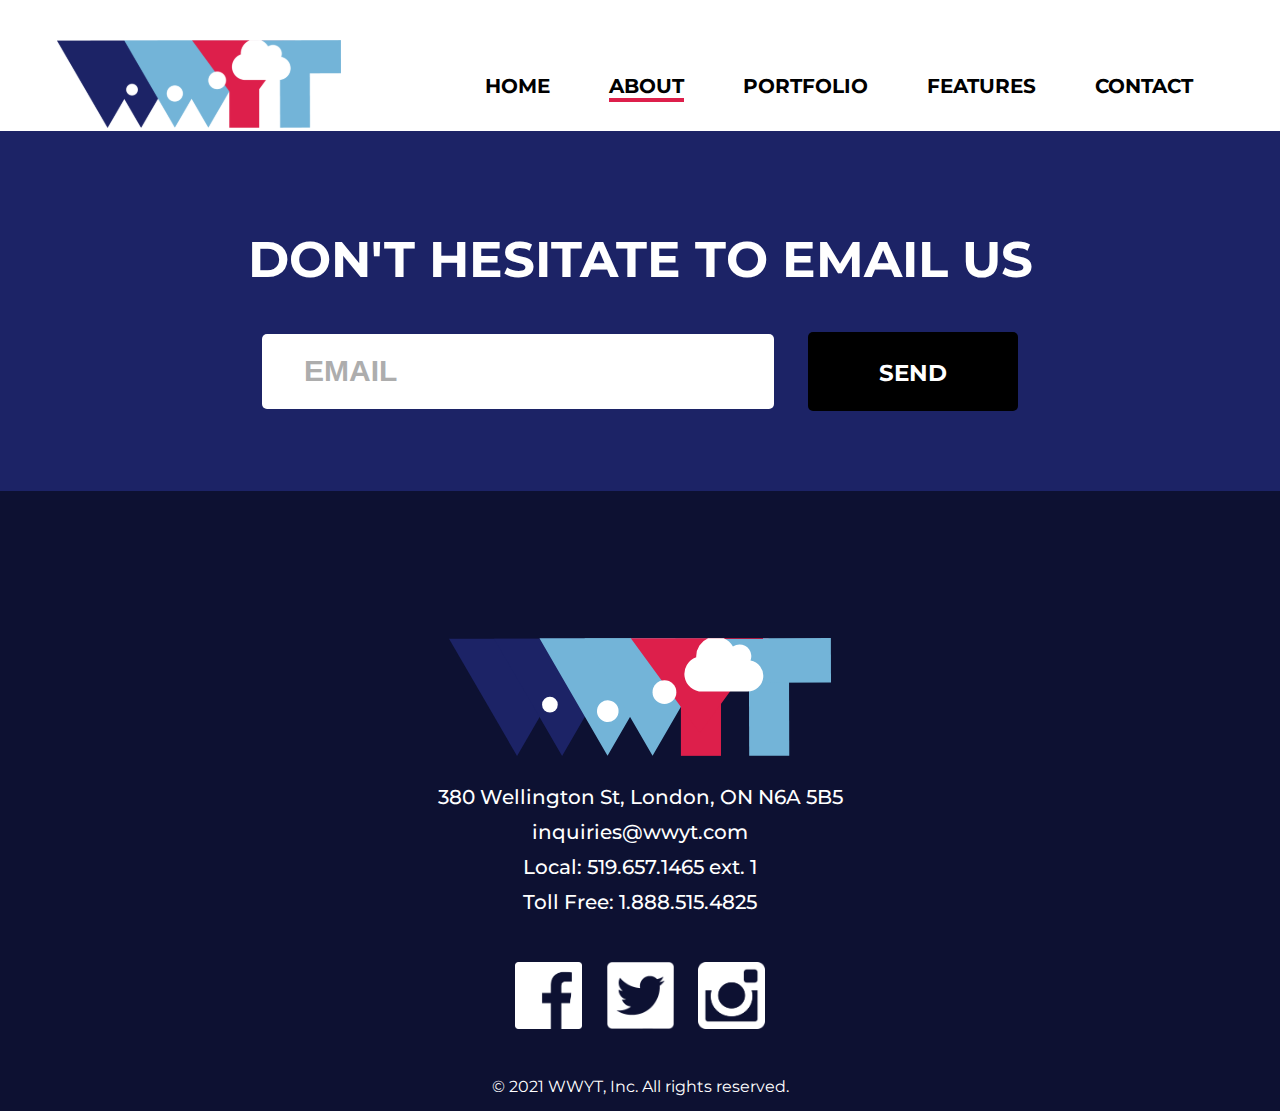
==== commit f6db0ea9: "Updating all images and fonts" ====
--- a/about.html
+++ b/about.html
@@ -26,7 +26,19 @@
                 <h3 class="hidden">Main Navigation</h3>
                 <div class="logo">
                     <h3 class="hidden">Logo</h3>
-                    <img class="headerLogo" src="images/pc-logo-wwyt.svg" alt="logo">
+                    <svg xmlns="http://www.w3.org/2000/svg" xmlns:xlink="http://www.w3.org/1999/xlink" width="284" height="88" viewBox="0 0 284 88">
+                <defs>
+                  <style>
+                    .cls-1 {
+                      fill: url(#pattern);
+                    }
+                  </style>
+                  <pattern id="pattern" preserveAspectRatio="none" width="100%" height="100%" viewBox="0 0 1221 380">
+                    <image width="1221" height="380" xlink:href="[data-uri]"/>
+                  </pattern>
+                </defs>
+                <rect id="WWYT3" class="cls-1" width="284" height="88"/>
+              </svg>
                 </div>
                 <ul class="nav-links">
                     <li><a href="index.html" class="selected">HOME</a></li>
@@ -49,110 +61,6 @@
 
         <!-- About page Content start -->
         <main class="aboutContent">
-            <h2 class="hidden">About page Content</h2>
-            <div class="aboutBanner">
-                <p>WWYT, Who Are We?</p>
-            </div>
-
-            <div class="wwytIntro">
-                <div class="leftIntro"></div>
-                <div class="rightIntro">
-                    <div class="rightIntroBox">
-                        <h3>WWYT</h3>
-                        <h4>We're What You're Thinking</h4>
-                        <p>
-                            WWYT, is an up and coming brand founded in 2021 by four members, Wang, Willems, Yeom, and Trachsell. Our brand, WWYT, stands for 'we're what you're thinking'. We strive to build our clients' vison just as they picture it, as well as understand any difficulties
-                            clients might face. With years of experience creating brands, we know what clients hesitate to ask and can bring them ideas and solutions they may not even know they need.</p>
-                        <p>We know what our clients are thinking and concerning. That's why we are 'WWYT' We're what you're thinking.</p>
-                        <p>WWYT, 2021</p>
-                    </div>
-
-                </div>
-            </div>
-
-
-
-            <div class="teamBio">
-                <div class="bioSlogan">
-                    <h3>Meet the minds behind the magic!</h3>
-                    <h4>Find your best agency for your brand. If you don't know who you should pick, contact us! </h4>
-                    <h4>We can help you to find your agency.</h4>
-                </div>
-
-
-                <div class="teamPortraitButton">
-                    <ul id="buttonList">
-                        <li class="photo wang">
-                            <img src="images/about_page/pc-wwyt-wang-about.jpg" alt="wang">
-                            <div class="hoverText wang" data-offset="0">
-                                <div class="overlay">Naigong Wang</div>
-                            </div>
-                        </li>
-
-
-                        <li class="photo yeom">
-
-                            <img src="images/about_page/pc-wwyt-yeom-about.jpg" alt="yeom">
-                            <div class="hoverText yeom" data-offset="1">
-                                <div class="overlay">Seunghyeon Yeom</div>
-                            </div>
-                        </li>
-                        <li class="photo willems">
-                            <img src="images/about_page/pc-wwyt-willems-about.jpg" alt="willems">
-                            <div class="hoverText willems" data-offset="2">
-                                <div class="overlay">Edward Willems</div>
-                            </div>
-                        </li>
-                        <li class="photo trachsell">
-                            <img src="images/about_page/pc-wwyt-trachsell-about.jpg" alt="Breanna">
-                            <div class="hoverText trachsell" data-offset="3">
-                                <div class="overlay">Breanna Trachsell</div>
-                            </div>
-                        </li>
-                    </ul>
-                </div>
-
-                <div class="lightBox">
-
-
-                    <div class="lightBoxBio">
-
-                        <div class="leftBox">
-                            <!-- replace this all info with js -->
-                            <div id="portraitContainer"></div>
-                            <p class="bio-name">Naigong Wang</p>
-                            <p class="bio-email">naigong@wwyt.ca</p>
-                            <p class="bio-phone">992-340-4938</p>
-
-                            <!-- <div id="portraitContainer"></div>
-                            <div class="intro">
-                                <p class="bio-name"></p>
-                                <p class="bio-email"></p>
-                                <p class="bio-phone"></p>
-                            </div> -->
-
-                        </div>
-
-                        <div class="rightBox">
-                            <p class="bio-Info">
-                                BIO INFO </p>
-                            <!-- <p class="bio-Info"> -->
-                            <!-- replace this with js -->
-                            <a href="contact.html" class="contactButton">Contact</a>
-                        </div>
-
-                    </div>
-                    <div class="lightBoxButton">
-                        <a href="#" class="close">X</a>
-                    </div>
-
-
-
-                </div>
-
-
-
-            </div>
         </main>
         <!-- About page Content end -->
 
@@ -172,12 +80,10 @@
                 </div>
             </div>
 
-
-
             <div class="footerInfo">
 
                 <div class="footerLogo">
-                    <img src="images/pc-logo-wwyt.svg" alt="logo">
+                    <img src="images/logo/pc-logo-wwyt.svg" alt="logo">
                 </div>
 
                 <div class="footerContact">
@@ -196,11 +102,13 @@
                                 <img src="images/sns-facebook.png" alt="facebook_icon">
                             </a>
                         </li>
+
                         <li>
                             <a href="https://www.twitter.com/">
                                 <img src="images/sns-twitter.png" alt="twitter_icon">
                             </a>
                         </li>
+
                         <li>
                             <a href="https://www.instagram.com/">
                                 <img src="images/sns-ins.png" alt="ins_icon">
@@ -214,14 +122,11 @@
                 </div>
             </div>
 
-
-
         </footer>
     </div>
 
 
     <script src="js/main.js"></script>
-    <script src="js/lightbox.js"></script>
 </body>
 
 </html>--- a/css/main.css
+++ b/css/main.css
@@ -1,3 +1,34 @@
+@font-face {
+    font-family: 'montserratblack';
+    src: url('../font/montserrat-black-webfont.woff') format('woff');
+    font-weight: normal;
+    font-style: normal;
+
+}
+
+@font-face {
+    font-family: 'montserratbold';
+    src: url('../font/montserrat-bold-webfont.woff') format('woff');
+    font-weight: normal;
+    font-style: normal;
+
+}
+
+@font-face {
+    font-family: 'montserratmedium';
+    src: url('../font/montserrat-medium-webfont.woff') format('woff');
+    font-weight: normal;
+    font-style: normal;
+
+}
+
+@font-face {
+    font-family: 'montserratsemibold';
+    src: url('../font/montserrat-semibold-webfont.woff') format('woff');
+    font-weight: normal;
+    font-style: normal;
+
+}
 .hidden {
     display: none;
 }
@@ -46,6 +77,22 @@
 
 a {
     text-decoration: none;
+}
+
+button {
+    cursor: pointer;
+}
+
+.headerLogo {
+    width: 50%;
+    margin-left: 50px;
+}
+
+@media screen and (max-width:426px) {
+    .headerLogo {
+        width: 196px;
+        height: 60px;
+    }
 }
 
 
@@ -186,6 +233,11 @@
 
 /* -------------------------------- HOME PAGE ------------------------------ */
 
+.homeContainer {
+    margin: 0 auto;
+    display: grid;
+}
+
 
 /* -------------------------------- HOME PAGE END ------------------------------ */
 
@@ -197,260 +249,485 @@
 
 
 /* -------------------------------- PORTFOLIO PAGE ------------------------------ */
-
+.tablet, .mobile {
+    display: none;
+}
+
+#portfolioContainer {
+    margin: 0 auto;
+    font-family: 'montserratmedium', 'arial', 'calibri';
+    font-size: 30px;
+    text-align: center;
+}
+
+.portfolioBanner {
+    position: relative;
+}
+
+.portfolioBannerText {
+    position: absolute;
+    top: 357px;
+    left: 345px;
+    color: white;
+}
+
+.portfolioBannerText h2 {
+    font-size: 65px;
+    font-family: 'montserratblack', 'arial', 'calibri';
+    padding-bottom: 40px;
+}
+
+.portfolioBannerText p {
+    font-family: 'montserratsemibold', 'arial', 'calibri';
+    line-height: 45px;
+}
+
+.portfolioNav {
+    display: flex;
+    flex-wrap: wrap;
+}
+
+.portfolioNavBox {
+    display: block;
+    margin: 100px auto 0px auto;
+}
+
+.portfolioNav img {
+    border-collapse: collapse;
+    border-top-left-radius: 10px;
+    border-top-right-radius: 10px;
+}
+
+.pc {
+    display: block;
+}
+
+.portfolioNav h3 {
+    width: 530px;
+    height: 120px;
+    display: block;
+    border-collapse: collapse;
+    border-bottom-left-radius: 10px;
+    border-bottom-right-radius: 10px;
+    background-color: #1c2366;
+    color: white;
+    font-family: 'montserratbold', 'arial', 'calibri';
+    padding-top: 44px;
+}
+
+.portfolioNav h3:hover {
+    width: 530px;
+    height: 120px;
+    display: block;
+    border-collapse: collapse;
+    border-bottom-left-radius: 10px;
+    border-bottom-right-radius: 10px;
+    background-color: #DD1F4B;
+    color: white;
+    font-family: 'montserratbold', 'arial', 'calibri';
+    padding-top: 44px;
+    transition: all .3s ease;
+}
+
+.latestPortfolio {
+    display: block;
+    background-color: #C0D8EB;
+    margin-top: 138px;
+    margin-bottom: 138px;
+    padding-top: 128px;
+    padding-bottom: 170px;
+}
+
+.portfolios {
+    display: flex;
+    flex-wrap: wrap;
+    justify-content: center;
+}
+
+.pc-latestPortfolio {
+    display: block;
+    border-collapse: collapse;
+}
+
+.latestPortfolio h2 {
+    font-family: 'montserratblack', 'arial', 'calibri';
+    font-size: 65px;
+    color: #1c2366;
+    padding-bottom: 70px;
+}
+
+.PortfolioText {
+    width: 670px;
+    height: 155px;
+    border-collapse: collapse;
+    border-bottom-left-radius: 10px;
+    border-bottom-right-radius: 10px;
+    background-color: #1c2366;
+    color: white;
+    padding-top: 41px;
+}
+
+.PortfolioText:hover {
+    width: 670px;
+    height: 155px;
+    border-collapse: collapse;
+    border-bottom-left-radius: 10px;
+    border-bottom-right-radius: 10px;
+    background-color: #DD1F4B;
+    color: white;
+    padding-top: 41px;
+    transition: all .3s ease;
+}
+
+.PortfolioText h3 {
+    font-family: 'montserratbold', 'arial', 'calibri';
+    padding-bottom: 18px;
+}
+
+.PortfolioText h3:hover {
+    font-size: 35px;
+    font-family: 'montserratbold', 'arial', 'calibri';
+    padding-bottom: 18px;
+    transition: all .3s ease;
+}
+
+.PortfolioText p {
+    font-size: 20px;
+    font-family: 'montserratsemibold', 'arial', 'calibri';
+}
+
+.portfolioBox {
+    margin-left: 20px;
+    margin-right: 20px;
+}
+
+.messageContactUs {
+    margin-bottom: 138px;
+}
+
+.messageContactUs h2 {
+    font-size: 65px;
+    font-family: 'montserratblack', 'arial', 'calibri';
+    color: #1c2366;
+}
+
+.messageContactUs p {
+    text-align: center;
+    font-family: 'montserratmedium';
+    padding-top: 54px;padding-bottom: 54px;
+    line-height: 40px;
+}
+
+.messageContactUs button {
+    width: 242px;
+    height: 75px;
+    padding: 15px;
+    font-size: 23px;
+    font-family: 'montserratbold', 'arial', 'calibri';
+    border-radius: 10px;
+    color: white;
+    background-color: #1c2366;
+}
+
+.messageContactUs button:hover {
+    width: 242px;
+    height: 75px;
+    padding: 15px;
+    font-size: 23px;
+    font-family: 'montserratbold', 'arial', 'calibri';
+    border-radius: 10px;
+    color: white;
+    background-color: #DD1F4B;
+    transition: all .3s ease;
+}
+
+/* Start slideshow css */
+
+.mySlides {
+    position: absolute;
+    left: 50%;
+    transform: translateX(-50%);
+    display: flex;
+    flex-direction: row;
+    justify-content: center;
+}
+
+.portfolioShowing {
+    display: flex;
+    justify-content: center;
+}
+
+.slide-container {
+    width: 1920px;
+    height: 601px;
+    position: relative;
+    /* overflow: hidden; */
+}
+
+.previous, .next {
+    display: inline-block;
+    position: absolute;
+    background-color: #eee;
+    top: 40%;
+    transform: translateY(-50%);
+    padding: 16px;
+    font-size: 20px;
+    cursor: pointer;
+    transition: 0.4s ease;
+}
+
+.previous:hover, .next:hover {
+    background-color: #DD1F4B;
+}
+
+.previous {
+    left: 0;
+}
+
+.next {
+    right: 0;
+}
+
+/* slideshow dots navigation */
+
+.navigation-dots {
+    display: flex;
+    flex-direction: row;
+    justify-content: center;
+    height: 32px;
+    align-items: center;
+    margin: 55px 0 0 0;
+}
+
+.dot {
+    background-color: #eee;
+    height: 25px;
+    width: 25px;
+    border: 2px solid #000;
+    border-radius: 50%;
+    margin: 0 5px;
+    cursor: pointer;
+    transition: all .4s ease;
+}
+
+.dot.active {
+    background-color: #000;
+}
+
+/* End of slider css */
+@media screen and (max-width: 768px) {
+
+.pc, .mobile {
+    display: none;
+}
+
+.tablet {
+    display: block;
+}
+
+.portfolioBannerText {
+    top: 450px;
+    left: 41px;
+    right: 41px;
+}
+
+.portfolioBannerText h2 {
+    font-family: 'montserratblack', 'arial', 'calibri';
+    font-size: 65px;
+    padding-bottom: 36px;
+}
+
+.portfolioBannerText p {
+    font-family: 'montserratmedium', 'arial', 'calibri';
+    font-size: 23px;
+    line-height: 30px;
+}
+
+.portfolioNav {
+    margin-top: 138px;
+    margin-left: 55px;
+    margin-right: 55px;
+}
+
+.portfolioNavBox {
+    margin-top: 30px;
+}
+
+.portfolioNavBox h3 {
+    width: 297px;
+    height: 90px;
+    font-size: 20px;
+    padding-top: 35px;
+}
+
+.portfolioNavBox h3:hover {
+    width: 297px;
+    height: 90px;
+    font-size: 20px;
+    padding-top: 35px;
+}
+
+.latestPortfolio h2 {
+    font-size: 40px;
+}
+
+.portfolios {
+    margin: 0 auto;
+}
+
+.portfolios img {
+    border-top-left-radius: 10px;
+    border-top-right-radius: 10px;
+}
+
+.PortfolioText {
+    width: 454px;
+}
+
+.PortfolioText:hover {
+    width: 454px;
+}
+
+.PortfolioText h3:hover {
+    font-size: 33px;
+}
+
+.anotherPortfolio {
+    display: none;
+}
+
+.messageContactUs {
+    margin-left: 55px;
+    margin-right: 55px;
+}
+
+.messageContactUs p {
+    font-size: 18px;
+    line-height: 23px;
+}
+
+.messageContactUs button {
+    width: 158px;
+    height: 55px;
+    font-size: 16px;
+}
+
+.messageContactUs button:hover {
+    width: 158px;
+    height: 55px;
+    font-size: 16px;
+}
+}
+
+@media screen and (max-width: 428px) {
+
+.pc, .tablet {
+    display: none;
+}
+
+.mobile {
+    display: block;
+}
+
+.portfolioBanner {
+    position: relative;
+}
+
+.portfolioBannerText {
+    position: absolute;
+    top: 270px;
+    left: 41px;
+    right: 41px;
+    color: white;
+}
+
+.portfolioBannerText h2 {
+    font-family: 'montserratblack', 'arial', 'calibri';
+    font-size: 45px;
+    padding-bottom: 36px;
+}
+
+.portfolioBannerText p {
+    font-family: 'montserratmedium', 'arial', 'calibri';
+    font-size: 18px;
+    line-height: 20px;
+}
+
+.portfolioNav {
+    margin: 30px auto;
+}
+
+.portfolioNavBox h3 {
+    width: 345px;
+    height: 83px;
+    font-size: 20px;
+}
+
+.portfolioNavBox h3:hover {
+    width: 345px;
+    height: 83px;
+    font-size: 20px;
+}
+
+.latestPortfolio h2 {
+    font-size: 22px;
+}
+
+.PortfolioText {
+    width: 346px;
+    height: 104px;
+    padding-top: 28px;
+}
+
+.PortfolioText h3 {
+    font-size: 20px;
+    padding-bottom: 10px;
+}
+
+.PortfolioText h3:hover {
+    font-size: 25px;
+}
+
+.PortfolioText p {
+    font-size: 15px;
+}
+
+.messageContactUs {
+    margin-left: 41px;
+    margin-right: 41px;
+}
+
+.messageContactUs h2 {
+    font-size: 22px;
+}
+
+.messageContactUs p {
+    font-size: 15px;
+    line-height: 22px;
+}
+
+.messageContactUs button {
+    width: 99px;
+    height: 38px;
+    font-size: 13px;
+    padding-top: 10px;
+}
+
+.messageContactUs button:hover {
+    width: 99px;
+    height: 38px;
+    font-size: 13px;
+    padding-top: 10px;
+}
+}
 
 /* -------------------------------- PORTFOLIO PAGE END------------------------------ */
 
 
 /* -------------------------------- FEATURE PAGE ------------------------------ */
 
-.featureContent{
-    display: flex;
-    flex-direction: column;
-    align-items: center;
-    justify-content: center;
-    text-align: center; 
-    width:100%;
-}
-
-.allFeatures{
-    display: flex;
-    flex-direction: column;
-    align-items: center;
-}
-
-.featureHero{
-    background-image: url(../images/feature_page/m-banner-feature.jpg);
-    background-size: cover;
-    display: flex;
-    align-items: center;
-    justify-content: center;
-    text-align: center; 
-    width: 100%;
-    height: 500px;
-}
-.featureHeroText{
-    color:white;
-    font-weight: 900;
-    font-size: 9vw ;
-}
-
-
-.featureDesc h3{
-    margin: 50px 0 20px 0;
-    font-weight: 900;
-    font-size: 5vw;
-    color:#1C2366;
-}
-.featureDesc p{
-    font-size: 1.7vw;
-    color: black;
-}
-
-
-.featureNav{
-    height: 95px;
-    width:100%;
-    display: flex;
-    flex-direction: column;
-    align-items: center;
-    justify-content: space-between;
-    margin: 50px 0;
-    padding: 0 60px;
-
-}
-.featureNav ul{
-    width:100%;
-    display: flex;
-    flex-direction: row;
-    justify-content: space-between;
-    
-}
-.featureNav li{
-    display: flex;
-    align-items: center;
-    justify-content: center;
-    font-size: 13px;
-    font-weight: 600;
-    color:white;
-    background-color: #73B4D8;
-    border-radius: 5px;
-    width: 20vw;
-    margin:5px;
-    height: 38px;
-}
-.featureNav li:hover{
-    transition-duration: 0.2s;
-    background-color: #DD1F4B;
-    cursor: pointer;
-}
-
-
-.featurePorts{
-    display: flex;
-    flex-direction: column;
-    align-items: center;
-    justify-content: center;
-    margin-bottom: 125px ;
-    border-radius: 5px;
-    
-}
-.featurePortBody{
-    padding: 32px;
-}
-.featurePortHead{
-    font-weight: 800;
-    color:black;
-    font-size: 20px;
-    margin-bottom: 30px;
-}
-.featureName{
-    font-weight: 900;
-    color:#1C2366;
-    font-size: 30px;
-    margin-bottom: 20px;
-
-}
-.featureText{
-    font-size: 15px;
-    color:black;
-    padding-bottom: 40px;
-}
-.featureDescripton{ 
-    /*spelled description wrong but it's too late to fix it*/
-    font-weight: 900;
-    font-size: 20px;
-    color: #1C2366;
-    margin-bottom: 20px;
-
-}
-.featurePorts a{
-    background-color: #1C2366;
-    padding:13px 20px;
-    border-radius: 5px;
-    color:white;
-}
-.featurePorts a:hover{
-    transition-duration:0.2s;
-    background-color: #73B4D8;
-}
-.featurePortFoot{
-    display: flex;
-    flex-direction: row;
-    width: 100vw;
-    max-width: 600px;
-    height:40px;
-    padding: 0 60px;
-    align-items: center;
-    justify-content: space-between;
-}
-.featurePortFootIcons{
-    
-    display: flex;
-    width:40%;
-    justify-content: space-between;
-}
-
-
-#feature1{
-    border-radius: 5px;
-    background-image: url(../images/feature_page/m-3d-modeling-feature.jpg);
-    height:348px;
-    width:348px;
-}
-#feature2{
-    border-radius: 5px;
-    background-image: url(../images/feature_page/m-character-modeling-feature.jpg);
-    height:348px;
-    width:348px;
-}#feature3{
-    border-radius: 5px;
-    background-image: url(../images/feature_page/m-ballaBeer.jpg);
-    height:348px;
-    width:348px;
-}#feature4{
-    border-radius: 5px;
-    background-image: url(../images/feature_page/m-graphic-design.jpg);
-    height:348px;
-    width:348px;
-}
-/* ----------FEATURES PAGE TABLET SIZE------------ */
-@media screen and (min-width:700px ) {
-    
-}
-/* ---------------------TABLET SIZE END---------------------- */
-/* ----------------------FEATURES PAGE PC SIZE---------------------- */
-@media screen and (min-width:1000px) {
-
-    .featureNav{
-        flex-direction: row;
-    }
-    .featureNav li{
-        width: 12vw;
-    }
-
-    .featurePorts{
-        width:90vw; 
-        flex-direction: row;
-    }
-
-    .reverse{
-        flex-direction: row-reverse;
-    }
-
-    .featurePortFoot{
-        align-items: center;
-        justify-content: center; 
-        flex-direction: column; 
-        height:auto;
-        width:auto;
-        
-    }
-
-    .featurePortsHelp{
-        flex-direction: column;
-        width:500px;
-    }
-
-    .featurePortFootIcons{
-        flex-direction: row;
-        width:200px;
-        margin-top:20px;
-        justify-content: space-between;
-    }
-
-    #feature1{
-        background-image: url(../images/feature_page/pc-3d-modeling-feature.jpg);
-        height:588px;
-        background-size: COVER;        
-        background-position: center;
-        width: 808px;
-    }#feature2{
-        background-image: url(../images/feature_page/pc-character-modeling-feature.jpg);
-        height:588px;
-        background-size: COVER;
-        background-position: center;
-        width: 808px;
-    }#feature3{
-        background-image: url(../images/feature_page/pc-ballaBeer-feature.jpg);
-        height:588px;
-        background-size: COVER;
-        background-position: center;
-        width: 808px;
-    }#feature4{
-        background-image: url(../images/feature_page/pc-graphic-design.jpg);
-        height:588px;
-        background-size: COVER;
-        background-position: center;
-        width: 808px;
-    }
-    
-    
-
-    
-}
-/* ------------------------------PC SIZE END------------------------------ */
-/* -------------------------------- FEATURE PAGE END ------------------------------ */
+
+/* -------------------------------- PORTFOLIO PAGE END ------------------------------ */
 
 
 /* -------------------------------- CONTACT PAGE ------------------------------ */
@@ -458,6 +735,8 @@
 
 /* -------------------------------- CONTACT PAGE END------------------------------ */
 
+
+/* ------------for footer ------------*/
 
 /* ------------for footer ------------*/
 
@@ -465,8 +744,6 @@
     display: flex;
     flex-direction: column;
     text-align: center;
-    height: 980px;
-    
 }
 
 .footerEmail {
@@ -476,62 +753,58 @@
 
 .footerEmail p {
     color: white;
-    font-size: 4vw;
-    font-weight: 900;
+    font-size: 50px;
+    font-weight: bold;
     margin-top: 104px;
 }
 
 .footerSend {
-    display: flex;
-    flex-direction: column;
-    align-items: center;
-    margin-top:25px;
-    
+    margin-top: 47px;
 }
 
 .inputhomeArea {
-    width: 70vw;
-    height: 5vw;
+    width: 40%;
+    height: 75px;
     border: none;
     border-radius: 5px;
+    font-size: 30px;
 }
 
 body input::placeholder {
     font-weight: bold;
     color: #ADADAD;
-    font-size: 2.5vw;
-    padding-left:10px;
+    padding-left: 40px;
 }
 
 .footerSend a {
-    display: flex;
-    align-items: center;
-    justify-content: center;
-    flex-direction: column;
-    width: 13vw;
-    height:auto;
-    padding:10px;
+    display: inline-block;
+    width: 210px;
+    padding: 30px 70px 26px 70px;
     background-color: black;
+    border: none;
     border-radius: 5px;
     color: white;
-    font-size: 2.5vw;
-    font-weight: 900;
-    margin-top:50px;
-
-}
-.footerSend a:hover{
-    transition-duration:0.4s;
-    color: #73B4D8;
+    font-size: 23px;
+    font-weight: bold;
+    text-align: center;
+    margin-left: 30px;
 }
 
 .footerInfo {
     background-color: #0D1132;
     height: 620px;
+    display: flex;
+    flex-direction: column;
+    justify-content: center;
+    align-items: center;
 }
 
 .footerLogo {
+    width: 383px;
+    height: 119px;
     margin-top: 130px;
     margin-bottom: 30px;
+    text-align: center;
 }
 
 .footerContact ul li {
@@ -543,14 +816,14 @@
 
 .SocialMedia {
     text-align: center;
-    margin-top:35px;
+    margin-top: 35px;
 }
 
 .SocialMedia ul {
     display: flex;
     flex-direction: row;
     flex-wrap: wrap;
-    width: 10%;
+    width: 300px;
     justify-content: space-evenly;
     margin: 0 auto;
     padding: 0;
@@ -558,12 +831,129 @@
 
 .SocialMedia ul li {
     list-style-type: none;
-    width: 40px;
-    height: 40px;
-    padding: 2px;
+    width: 67px;
+    height: 67px;
 }
 
 .copyRight {
     color: white;
-    margin-top: 90px;
-}
+    margin-top: 50px;
+}
+
+
+/* ----------for footer t/m version-------- */
+
+
+/* for footer email*/
+
+@media screen and (max-width:768px) {
+    .footerEmail {
+        height: 247px;
+    }
+    .footerEmail p {
+        font-size: 30px;
+        margin-top: 80px;
+    }
+    .footerSend {
+        margin-top: 35px;
+    }
+    .inputhomeArea {
+        height: 40px;
+        font-size: 20px;
+    }
+    .footerSend a {
+        display: inline-block;
+        width: 110px;
+        padding: 15px;
+        border-radius: 5px;
+        font-size: 15px;
+        margin-left: 16px;
+        text-align: center;
+    }
+}
+
+@media screen and (max-width:428px) {
+    .footerEmail {
+        height: 221px;
+    }
+    .footerEmail p {
+        font-size: 20px;
+        margin-top: 40px;
+    }
+    .footerSend {
+        margin-top: 35px;
+    }
+    .inputhomeArea {
+        width: 80%;
+        height: 38px;
+        font-size: 20px;
+    }
+    .footerSend a {
+        display: inline-block;
+        width: 102px;
+        padding: 13px;
+        border-radius: 5px;
+        font-size: 13px;
+        margin-left: 16px;
+        text-align: center;
+        margin-top: 15px;
+    }
+}
+
+
+/* for footer Info */
+
+@media screen and (max-width:768px) {
+    .footerInfo {
+        height: 413px;
+    }
+    .footerLogo {
+        margin-top: 55px;
+        width: 265px;
+        height: 83px;
+    }
+    .footerContact ul li {
+        color: white;
+        font-size: 15px;
+        font-weight: 500;
+        margin-bottom: 10px;
+    }
+    .SocialMedia ul li {
+        width: 40px;
+        height: 40px;
+        margin-top: 0;
+    }
+    .copyRight {
+        margin-top: 20px;
+        font-size: 18px;
+    }
+}
+
+@media screen and (max-width:428px) {
+    .footerInfo {
+        height: 390px;
+    }
+    .footerLogo {
+        margin-top: 55px;
+        width: 265px;
+        height: 83px;
+    }
+    .footerContact ul li {
+        color: white;
+        font-size: 13px;
+        font-weight: 500;
+        margin-bottom: 5px;
+    }
+    .SocialMedia ul {
+        width: 200px;
+    }
+    .SocialMedia ul li {
+        width: 30px;
+        height: 30px;
+        margin-top: 0;
+    }
+    .copyRight {
+        margin-top: 20px;
+        font-size: 15px;
+    }
+}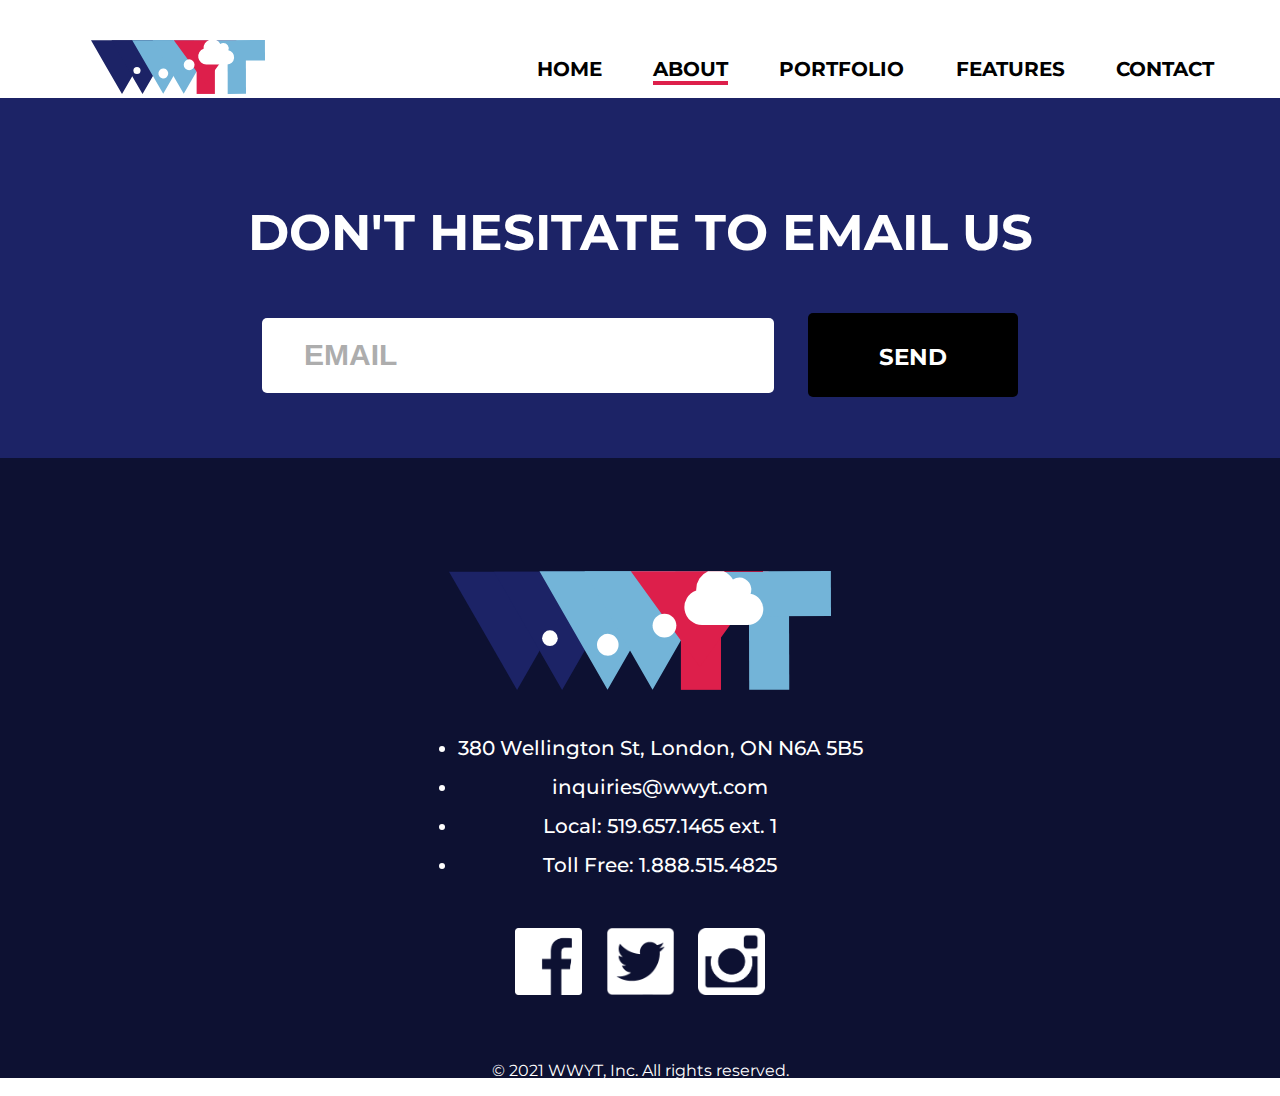
==== commit fc88f64c: "Updated html and css files" ====
--- a/about.html
+++ b/about.html
@@ -1,45 +1,34 @@
 <!DOCTYPE html>
 <html lang="en">
 
-<head>
-    <meta charset="UTF-8">
-    <meta name="viewport" content="width=device-width, initial-scale=1.0">
-    <meta http-equiv="X-UA-Compatible" content="ie=edge">
+    <head>
+        <meta charset="UTF-8">
+        <meta name="viewport" content="width=device-width, initial-scale=1.0">
+        <meta http-equiv="X-UA-Compatible" content="ie=edge">
+    
+        <link rel="stylesheet" href="css/reset.css">
+    
+        <link rel="preconnect" href="https://fonts.googleapis.com">
+        <link rel="preconnect" href="https://fonts.gstatic.com" crossorigin>
+        <link href="https://fonts.googleapis.com/css2?family=Montserrat:wght@400;500;700;800;900&display=swap" rel="stylesheet">
+    
+        <link rel="stylesheet" href="css/main.css">
+        <title>Home Page</title>
+    </head>
+    
+    <body>
+        <div id="homeContainer">
+            <h1 class="hidden">Home Page</h1>
+            <header class="mainheader">
+                <h2 class="hidden">Main Header</h2>
+    
+                <nav id="mainNav">
+                    <h3 class="hidden">Main Navigation</h3>
+                    <div class="logo">
+                        <h3 class="hidden">Logo</h3>
+                        <img class="headerLogo" src="images/logo/pc-logo-wwyt.svg" alt="logo">
+                    </div>
 
-    <link rel="stylesheet" href="css/reset.css">
-
-    <link rel="preconnect" href="https://fonts.googleapis.com">
-    <link rel="preconnect" href="https://fonts.gstatic.com" crossorigin>
-    <link href="https://fonts.googleapis.com/css2?family=Montserrat:wght@400;500;700;800;900&display=swap" rel="stylesheet">
-
-    <link rel="stylesheet" href="css/main.css">
-    <title>About Page</title>
-</head>
-
-<body>
-    <div id="aboutContainer">
-        <h1 class="hidden">About Page</h1>
-        <header class="mainheader">
-            <h2 class="hidden">Main Header</h2>
-
-            <nav id="mainNav">
-                <h3 class="hidden">Main Navigation</h3>
-                <div class="logo">
-                    <h3 class="hidden">Logo</h3>
-                    <svg xmlns="http://www.w3.org/2000/svg" xmlns:xlink="http://www.w3.org/1999/xlink" width="284" height="88" viewBox="0 0 284 88">
-                <defs>
-                  <style>
-                    .cls-1 {
-                      fill: url(#pattern);
-                    }
-                  </style>
-                  <pattern id="pattern" preserveAspectRatio="none" width="100%" height="100%" viewBox="0 0 1221 380">
-                    <image width="1221" height="380" xlink:href="[data-uri]"/>
-                  </pattern>
-                </defs>
-                <rect id="WWYT3" class="cls-1" width="284" height="88"/>
-              </svg>
-                </div>
                 <ul class="nav-links">
                     <li><a href="index.html" class="selected">HOME</a></li>
                     <li><a href="about.html" class="onPage">ABOUT</a></li>
@@ -80,6 +69,8 @@
                 </div>
             </div>
 
+
+
             <div class="footerInfo">
 
                 <div class="footerLogo">
@@ -102,13 +93,11 @@
                                 <img src="images/sns-facebook.png" alt="facebook_icon">
                             </a>
                         </li>
-
                         <li>
                             <a href="https://www.twitter.com/">
                                 <img src="images/sns-twitter.png" alt="twitter_icon">
                             </a>
                         </li>
-
                         <li>
                             <a href="https://www.instagram.com/">
                                 <img src="images/sns-ins.png" alt="ins_icon">
@@ -122,6 +111,8 @@
                 </div>
             </div>
 
+
+
         </footer>
     </div>
 
--- a/css/main.css
+++ b/css/main.css
@@ -356,6 +356,35 @@
     padding-bottom: 70px;
 }
 
+.portfolioShowingBox {
+    display: inline-block;
+}
+
+.portfolioContainerBox button {
+    margin-top: 80px;
+    width: 242px;
+    height: 75px;
+    padding: 15px;
+    font-size: 23px;
+    font-family: 'montserratbold', 'arial', 'calibri';
+    border-radius: 10px;
+    color: white;
+    background-color: #1c2366;
+}
+
+.portfolioContainerBox button:hover {
+    margin-top: 80px;
+    width: 242px;
+    height: 75px;
+    padding: 15px;
+    font-size: 23px;
+    font-family: 'montserratbold', 'arial', 'calibri';
+    border-radius: 10px;
+    color: white;
+    background-color: #DD1F4B;
+    transition: all 0.3s ease;
+}
+
 .PortfolioText {
     width: 670px;
     height: 155px;
@@ -384,13 +413,6 @@
     padding-bottom: 18px;
 }
 
-.PortfolioText h3:hover {
-    font-size: 35px;
-    font-family: 'montserratbold', 'arial', 'calibri';
-    padding-bottom: 18px;
-    transition: all .3s ease;
-}
-
 .PortfolioText p {
     font-size: 20px;
     font-family: 'montserratsemibold', 'arial', 'calibri';
@@ -441,79 +463,6 @@
     transition: all .3s ease;
 }
 
-/* Start slideshow css */
-
-.mySlides {
-    position: absolute;
-    left: 50%;
-    transform: translateX(-50%);
-    display: flex;
-    flex-direction: row;
-    justify-content: center;
-}
-
-.portfolioShowing {
-    display: flex;
-    justify-content: center;
-}
-
-.slide-container {
-    width: 1920px;
-    height: 601px;
-    position: relative;
-    /* overflow: hidden; */
-}
-
-.previous, .next {
-    display: inline-block;
-    position: absolute;
-    background-color: #eee;
-    top: 40%;
-    transform: translateY(-50%);
-    padding: 16px;
-    font-size: 20px;
-    cursor: pointer;
-    transition: 0.4s ease;
-}
-
-.previous:hover, .next:hover {
-    background-color: #DD1F4B;
-}
-
-.previous {
-    left: 0;
-}
-
-.next {
-    right: 0;
-}
-
-/* slideshow dots navigation */
-
-.navigation-dots {
-    display: flex;
-    flex-direction: row;
-    justify-content: center;
-    height: 32px;
-    align-items: center;
-    margin: 55px 0 0 0;
-}
-
-.dot {
-    background-color: #eee;
-    height: 25px;
-    width: 25px;
-    border: 2px solid #000;
-    border-radius: 50%;
-    margin: 0 5px;
-    cursor: pointer;
-    transition: all .4s ease;
-}
-
-.dot.active {
-    background-color: #000;
-}
-
 /* End of slider css */
 @media screen and (max-width: 768px) {
 
@@ -580,6 +529,18 @@
     border-top-right-radius: 10px;
 }
 
+.portfolioContainerBox button {
+    width: 158px;
+    height: 55px;
+    font-size: 16px;
+}
+    
+.porfolioContainerBox button:hover {
+    width: 158px;
+    height: 55px;
+    font-size: 16px;
+}
+
 .PortfolioText {
     width: 454px;
 }
@@ -704,20 +665,6 @@
 .messageContactUs p {
     font-size: 15px;
     line-height: 22px;
-}
-
-.messageContactUs button {
-    width: 99px;
-    height: 38px;
-    font-size: 13px;
-    padding-top: 10px;
-}
-
-.messageContactUs button:hover {
-    width: 99px;
-    height: 38px;
-    font-size: 13px;
-    padding-top: 10px;
 }
 }
 
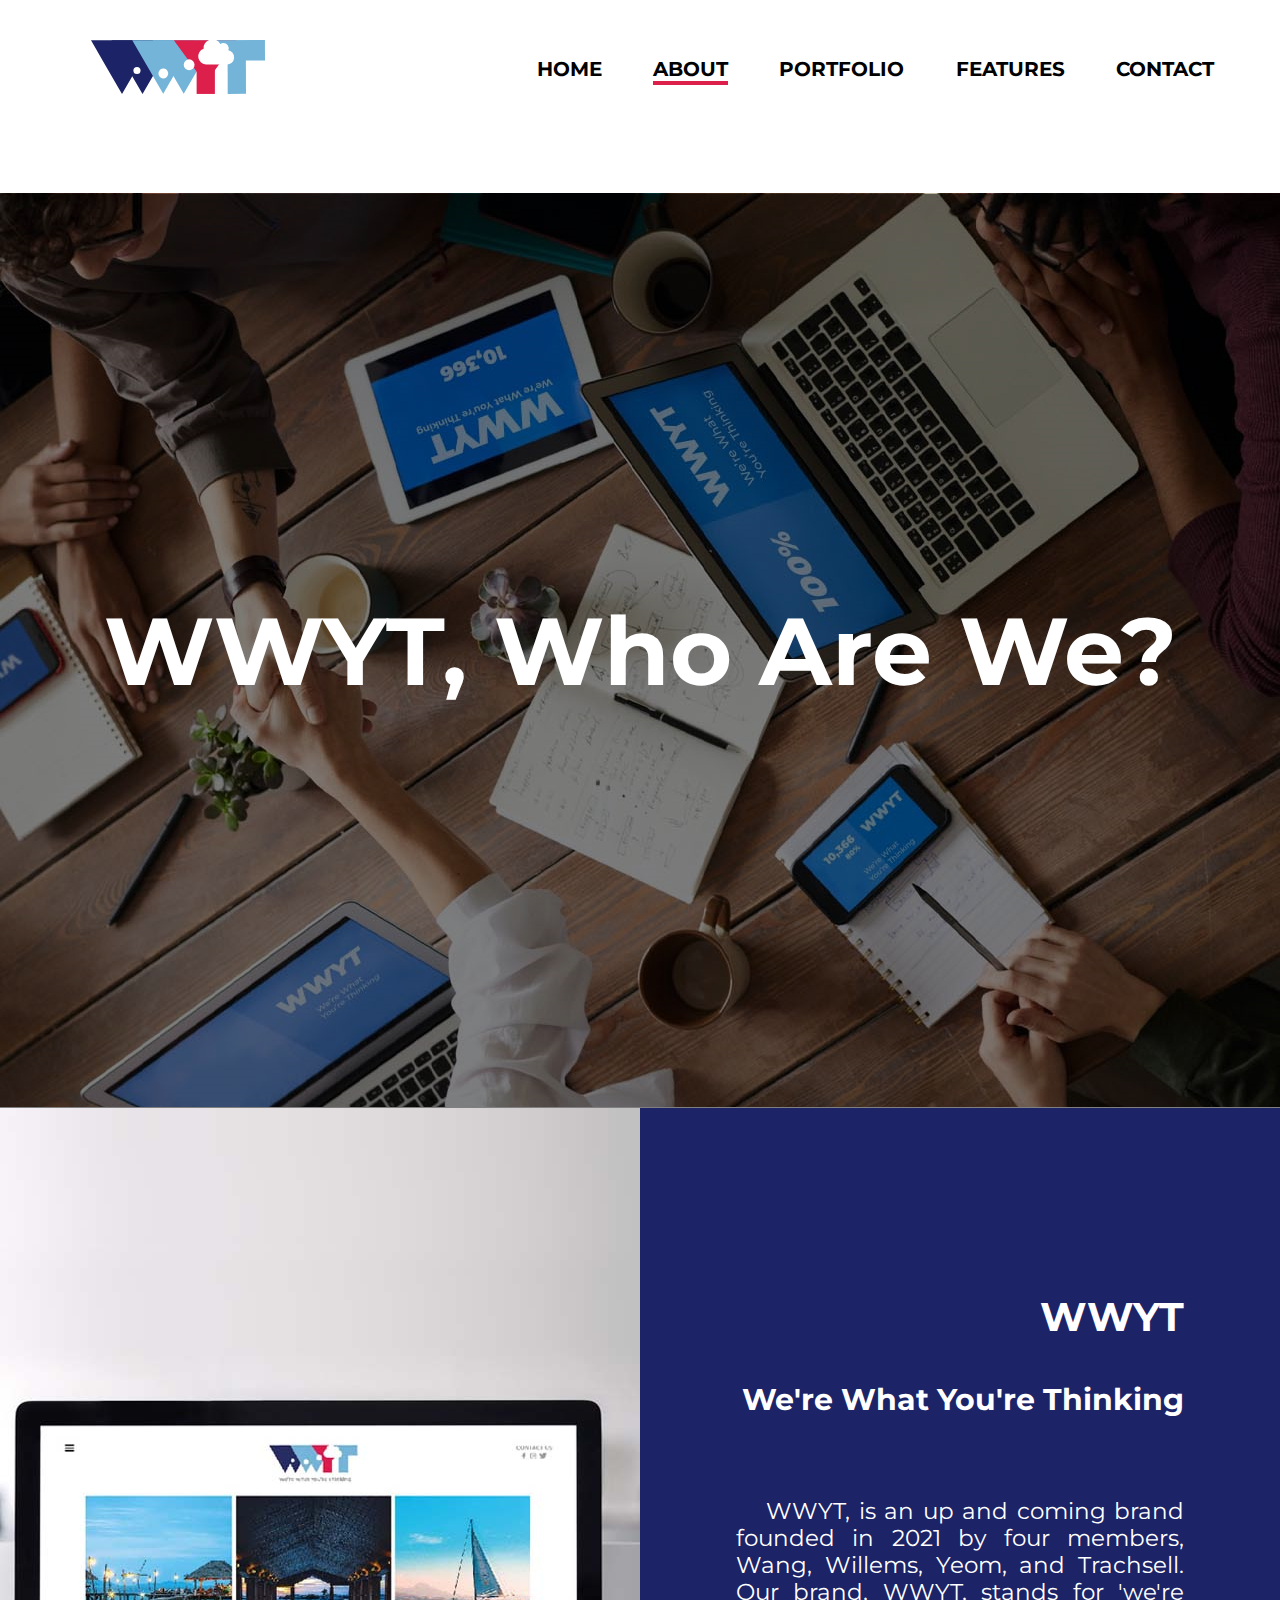
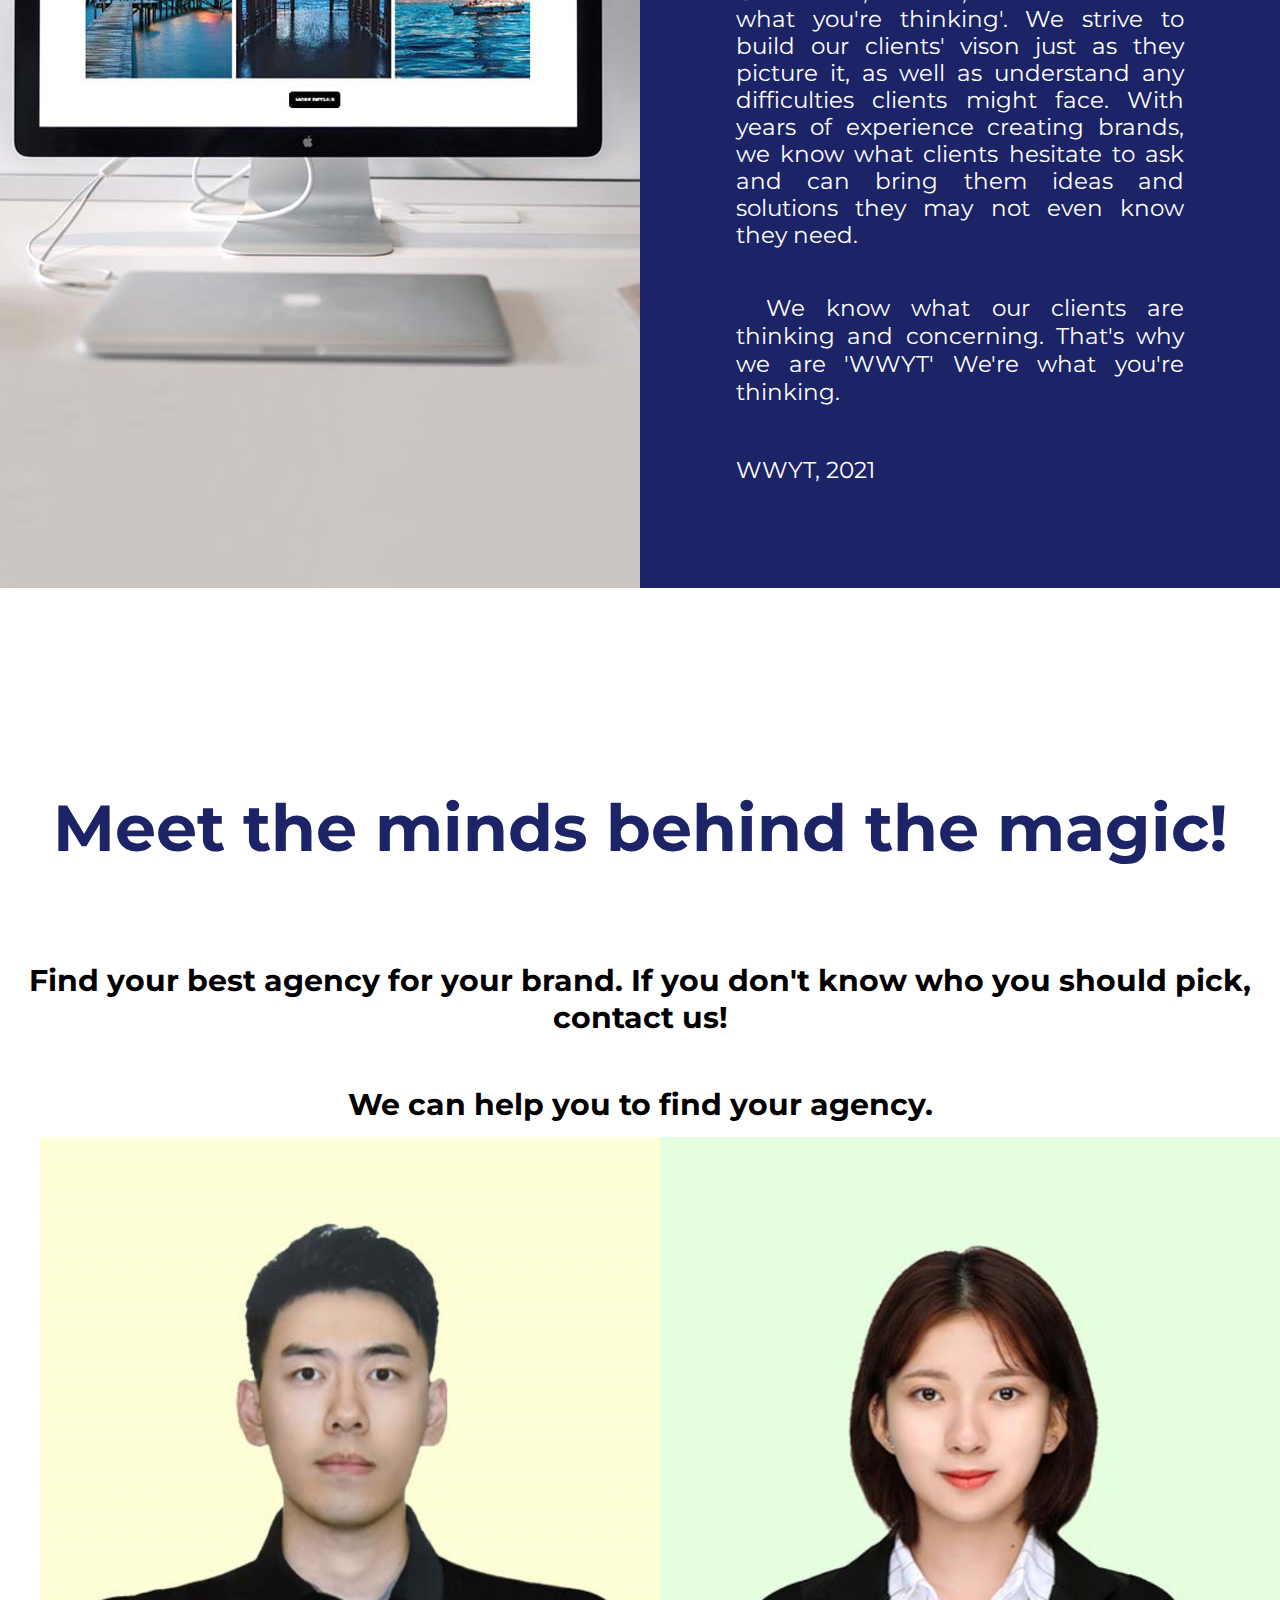
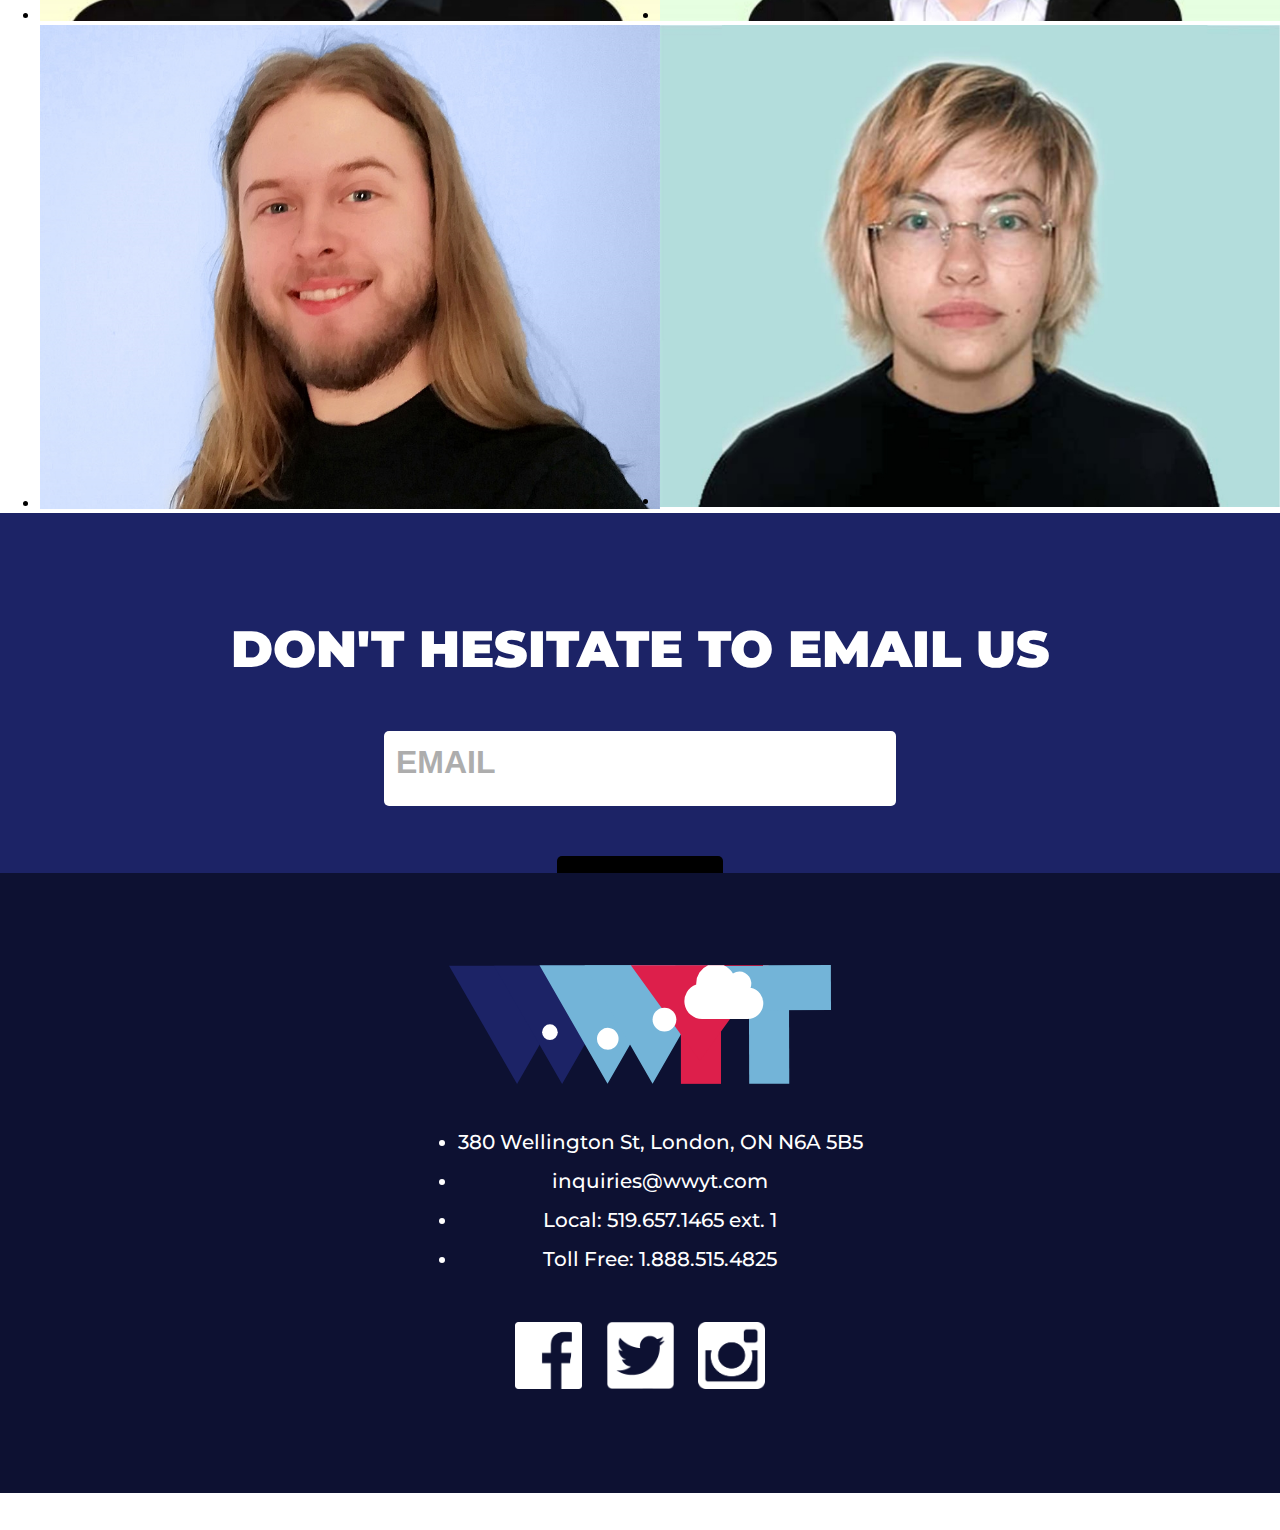
==== commit a921b686: "Merge branch 'main' into dev.nw.videoControl" ====
--- a/about.html
+++ b/about.html
@@ -1,34 +1,33 @@
 <!DOCTYPE html>
 <html lang="en">
 
-    <head>
-        <meta charset="UTF-8">
-        <meta name="viewport" content="width=device-width, initial-scale=1.0">
-        <meta http-equiv="X-UA-Compatible" content="ie=edge">
-    
-        <link rel="stylesheet" href="css/reset.css">
-    
-        <link rel="preconnect" href="https://fonts.googleapis.com">
-        <link rel="preconnect" href="https://fonts.gstatic.com" crossorigin>
-        <link href="https://fonts.googleapis.com/css2?family=Montserrat:wght@400;500;700;800;900&display=swap" rel="stylesheet">
-    
-        <link rel="stylesheet" href="css/main.css">
-        <title>Home Page</title>
-    </head>
-    
-    <body>
-        <div id="homeContainer">
-            <h1 class="hidden">Home Page</h1>
-            <header class="mainheader">
-                <h2 class="hidden">Main Header</h2>
-    
-                <nav id="mainNav">
-                    <h3 class="hidden">Main Navigation</h3>
-                    <div class="logo">
-                        <h3 class="hidden">Logo</h3>
-                        <img class="headerLogo" src="images/logo/pc-logo-wwyt.svg" alt="logo">
-                    </div>
-
+<head>
+    <meta charset="UTF-8">
+    <meta name="viewport" content="width=device-width, initial-scale=1.0">
+    <meta http-equiv="X-UA-Compatible" content="ie=edge">
+
+    <link rel="stylesheet" href="css/reset.css">
+
+    <link rel="preconnect" href="https://fonts.googleapis.com">
+    <link rel="preconnect" href="https://fonts.gstatic.com" crossorigin>
+    <link href="https://fonts.googleapis.com/css2?family=Montserrat:wght@400;500;700;800;900&display=swap" rel="stylesheet">
+
+    <link rel="stylesheet" href="css/main.css">
+    <title>About Page</title>
+</head>
+
+<body>
+    <div id="aboutContainer">
+        <h1 class="hidden">About Page</h1>
+        <header class="mainheader">
+            <h2 class="hidden">Main Header</h2>
+
+            <nav id="mainNav">
+                <h3 class="hidden">Main Navigation</h3>
+                <div class="logo">
+                    <h3 class="hidden">Logo</h3>
+                    <img class="headerLogo" src="images/pc-logo-wwyt.svg" alt="logo">
+                </div>
                 <ul class="nav-links">
                     <li><a href="index.html" class="selected">HOME</a></li>
                     <li><a href="about.html" class="onPage">ABOUT</a></li>
@@ -50,6 +49,110 @@
 
         <!-- About page Content start -->
         <main class="aboutContent">
+            <h2 class="hidden">About page Content</h2>
+            <div class="aboutBanner">
+                <p>WWYT, Who Are We?</p>
+            </div>
+
+            <div class="wwytIntro">
+                <div class="leftIntro"></div>
+                <div class="rightIntro">
+                    <div class="rightIntroBox">
+                        <h3>WWYT</h3>
+                        <h4>We're What You're Thinking</h4>
+                        <p>
+                            WWYT, is an up and coming brand founded in 2021 by four members, Wang, Willems, Yeom, and Trachsell. Our brand, WWYT, stands for 'we're what you're thinking'. We strive to build our clients' vison just as they picture it, as well as understand any difficulties
+                            clients might face. With years of experience creating brands, we know what clients hesitate to ask and can bring them ideas and solutions they may not even know they need.</p>
+                        <p>We know what our clients are thinking and concerning. That's why we are 'WWYT' We're what you're thinking.</p>
+                        <p>WWYT, 2021</p>
+                    </div>
+
+                </div>
+            </div>
+
+
+
+            <div class="teamBio">
+                <div class="bioSlogan">
+                    <h3>Meet the minds behind the magic!</h3>
+                    <h4>Find your best agency for your brand. If you don't know who you should pick, contact us! </h4>
+                    <h4>We can help you to find your agency.</h4>
+                </div>
+
+
+                <div class="teamPortraitButton">
+                    <ul id="buttonList">
+                        <li class="photo wang">
+                            <img src="images/about_page/pc-wwyt-wang-about.jpg" alt="wang">
+                            <div class="hoverText wang" data-offset="0">
+                                <div class="overlay">Naigong Wang</div>
+                            </div>
+                        </li>
+
+
+                        <li class="photo yeom">
+
+                            <img src="images/about_page/pc-wwyt-yeom-about.jpg" alt="yeom">
+                            <div class="hoverText yeom" data-offset="1">
+                                <div class="overlay">Seunghyeon Yeom</div>
+                            </div>
+                        </li>
+                        <li class="photo willems">
+                            <img src="images/about_page/pc-wwyt-willems-about.jpg" alt="willems">
+                            <div class="hoverText willems" data-offset="2">
+                                <div class="overlay">Edward Willems</div>
+                            </div>
+                        </li>
+                        <li class="photo trachsell">
+                            <img src="images/about_page/pc-wwyt-trachsell-about.jpg" alt="Breanna">
+                            <div class="hoverText trachsell" data-offset="3">
+                                <div class="overlay">Breanna Trachsell</div>
+                            </div>
+                        </li>
+                    </ul>
+                </div>
+
+                <div class="lightBox">
+
+
+                    <div class="lightBoxBio">
+
+                        <div class="leftBox">
+                            <!-- replace this all info with js -->
+                            <div id="portraitContainer"></div>
+                            <p class="bio-name">Naigong Wang</p>
+                            <p class="bio-email">naigong@wwyt.ca</p>
+                            <p class="bio-phone">992-340-4938</p>
+
+                            <!-- <div id="portraitContainer"></div>
+                            <div class="intro">
+                                <p class="bio-name"></p>
+                                <p class="bio-email"></p>
+                                <p class="bio-phone"></p>
+                            </div> -->
+
+                        </div>
+
+                        <div class="rightBox">
+                            <p class="bio-Info">
+                                BIO INFO </p>
+                            <!-- <p class="bio-Info"> -->
+                            <!-- replace this with js -->
+                            <a href="contact.html" class="contactButton">Contact</a>
+                        </div>
+
+                    </div>
+                    <div class="lightBoxButton">
+                        <a href="#" class="close">X</a>
+                    </div>
+
+
+
+                </div>
+
+
+
+            </div>
         </main>
         <!-- About page Content end -->
 
@@ -74,7 +177,7 @@
             <div class="footerInfo">
 
                 <div class="footerLogo">
-                    <img src="images/logo/pc-logo-wwyt.svg" alt="logo">
+                    <img src="images/pc-logo-wwyt.svg" alt="logo">
                 </div>
 
                 <div class="footerContact">
@@ -118,6 +221,7 @@
 
 
     <script src="js/main.js"></script>
+    <script src="js/lightbox.js"></script>
 </body>
 
-</html>+</html>
--- a/css/main.css
+++ b/css/main.css
@@ -1,34 +1,3 @@
-@font-face {
-    font-family: 'montserratblack';
-    src: url('../font/montserrat-black-webfont.woff') format('woff');
-    font-weight: normal;
-    font-style: normal;
-
-}
-
-@font-face {
-    font-family: 'montserratbold';
-    src: url('../font/montserrat-bold-webfont.woff') format('woff');
-    font-weight: normal;
-    font-style: normal;
-
-}
-
-@font-face {
-    font-family: 'montserratmedium';
-    src: url('../font/montserrat-medium-webfont.woff') format('woff');
-    font-weight: normal;
-    font-style: normal;
-
-}
-
-@font-face {
-    font-family: 'montserratsemibold';
-    src: url('../font/montserrat-semibold-webfont.woff') format('woff');
-    font-weight: normal;
-    font-style: normal;
-
-}
 .hidden {
     display: none;
 }
@@ -73,14 +42,11 @@
     flex-direction: column;
     background-color: white;
     margin-top: 40px;
+    margin-bottom: 30px;
 }
 
 a {
     text-decoration: none;
-}
-
-button {
-    cursor: pointer;
 }
 
 .headerLogo {
@@ -171,7 +137,7 @@
     background-color: #DD1F4B;
     margin: 5px;
     transition: all 0.5s ease;
-    border-radius: 10px;
+    border-radius: 3px;
 }
 
 @media screen and (max-width: 800px) {
@@ -182,7 +148,7 @@
         position: fixed;
         right: 0px;
         height: 50vh;
-        top: 8.2rem;
+        top: 7rem;
         background-color: white;
         display: flex;
         flex-direction: column;
@@ -238,6 +204,322 @@
     display: grid;
 }
 
+.eyecatcher {
+    width: auto;
+    height: 826px;
+    padding: 100px;
+    background-image: url(../images/eyecatcher_tablet.jpg);
+    background-repeat: no-repeat;
+    background-position: center;
+    overflow: hidden;
+    display: flex;
+    flex-direction: column;
+    align-items: center;
+}
+
+#wwytTitle {
+    margin-bottom: 100px;
+    margin-top: 50px;
+}
+
+.eyecatcherDetail {
+    font-weight: bold;
+    font-size: 20px;
+    color: #fff;
+    text-align: center;
+    margin-bottom: 80px;
+}
+
+.tagline {
+    font-weight: bolder;
+    font-size: 40px;
+    text-align: center;
+    color: #fff;
+    margin-bottom: 50px;
+}
+
+.eyecatcherButton {
+    background-color: #fff;
+    width: 200px;
+    height: 60px;
+    display: flex;
+    flex-direction: row;
+    justify-content: center;
+    align-items: center;
+    border-radius: 10px;
+    color: #1C2366;
+}
+
+.buttontext {
+    font-weight: bold;
+    font-size: 20px;
+}
+
+.eyecatcherButton:hover {
+    background-color: #1C2366;
+    color: #fff;
+}
+
+.cloudSection {
+    background-image: url(../images/index_page/backgroundcloud.jpg);
+    background-repeat: no-repeat;
+    background-position: center;
+    overflow: hidden;
+    width: auto;
+    height: 330px;
+    display: flex;
+    flex-direction: column;
+    align-items: center;
+    justify-content: space-around;
+    padding: 100px;
+}
+
+.cloudTitle {
+    color: #1C2366;
+    font-weight: bolder;
+    font-size: 40px;
+    text-align: center;
+}
+
+.cloudSection p {
+    text-align: center;
+    font-size: 20px;
+    margin-top: 30px;
+    max-width: 330px;
+}
+
+.promoSection {
+    background-color: #1C2366;
+    display: flex;
+    flex-direction: column;
+    align-items: center;
+}
+
+.promoTitle {
+    color: #C0D8EB;
+    font-weight: bolder;
+    font-size: 40px;
+    text-align: center;
+    margin: 50px 0px 20px 0px;
+    max-width: 300px;
+}
+
+.promoTitle+p {
+    font-weight: bold;
+    color: #fff;
+    font-size: 20px;
+    text-align: center;
+    max-width: 400px;
+}
+
+.portfolioContainer {
+    display: grid;
+    grid-template-columns: 1fr;
+    grid-template-rows: 1fr 1fr 1fr;
+    grid-gap: 30px;
+    margin-top: 30px;
+}
+
+.portfolioImage {
+    width: 190px;
+    height: 190px;
+    border-radius: 10px 10px 0px 0px;
+}
+
+.portfolioInfo {
+    width: 190px;
+    height: 190px;
+    border-radius: 0px 0px 10px 10px;
+    background-color: #73B4D8;
+    padding: 20px;
+    display: flex;
+    flex-direction: column;
+    align-items: center;
+    justify-content: space-around;
+}
+
+.portfolioTitle {
+    color: #1C2366;
+    font-weight: bold;
+    font-size: 1em;
+    text-align: center;
+}
+
+.blackLine {
+    width: 40px;
+    height: 5px;
+    background-color: #1C2366;
+}
+
+.portfolioDetail {
+    text-align: center;
+    font-weight: normal;
+    font-size: 15px;
+    color: #000;
+}
+
+#closerlook {
+    width: 250px;
+}
+
+.videoBox {
+    display: flex;
+    flex-direction: column;
+    background-color: #1C2366;
+    align-items: center;
+}
+
+.indexVideo {
+    width: 400px;
+    margin: 30px 0px 50px 0px;
+}
+
+.aboutSection {
+    background-image: url(../images/index_page/backgroundcloud.jpg);
+    background-repeat: no-repeat;
+    background-position: center;
+    overflow: hidden;
+    width: auto;
+    display: flex;
+    flex-direction: column;
+    align-items: center;
+    justify-content: center;
+    padding-top: 50px;
+}
+
+.aboutSection>.cloudTitle {
+    max-width: 400px;
+}
+
+.aboutSection p {
+    text-align: center;
+    font-size: 20px;
+    margin-top: 30px;
+    max-width: 330px;
+}
+
+.faces {
+    display: grid;
+    grid-template-columns: 1fr 1fr;
+    grid-template-rows: 1fr 1fr;
+    grid-gap: 30px;
+}
+
+.faces img {
+    width: 165px;
+    border-radius: 200px;
+}
+
+.aboutButton {
+    background-color: #1C2366;
+    width: 200px;
+    height: 60px;
+    border-radius: 10px;
+    color: #fff;
+    margin: 30px 0px 50px 0px;
+    display: flex;
+    justify-content: center;
+    align-items: center;
+}
+
+.aboutButton p {
+    margin-top: 0px;
+}
+
+.aboutButton:hover {
+    background-color: #fff;
+    color: #1C2366;
+}
+
+
+/* TABLET SIZE - HOME PAGE ================================ */
+
+@media screen and (min-width: 800px) {
+    .eyecatcher {
+        height: 910px;
+        background-image: url(../images/eyecatcher_desktop.jpg);
+    }
+    .eyecatcherDetail {
+        font-size: 30px;
+    }
+    .tagline {
+        font-size: 62px;
+    }
+    .cloudSection {
+        height: 415px;
+    }
+    .cloudSection p {
+        max-width: 550px;
+    }
+    .promoTitle+p {
+        font-size: 30px;
+        max-width: 700px;
+    }
+    .promoTitle {
+        max-width: 550px;
+    }
+    .portfolioContainer {
+        grid-template-columns: 1fr 1fr 1fr;
+        grid-template-rows: 1fr;
+    }
+    .indexVideo {
+        width: 610px;
+    }
+    .faces img {
+        width: 295px;
+    }
+}
+
+
+/* DESKTOP SIZE - HOME PAGE =============================== */
+
+@media screen and (min-width: 1140px) {
+    .eyecatcher {
+        height: 915px;
+        padding: 50px;
+    }
+    .eyecatcherDetail {
+        font-size: 40px;
+    }
+    .tagline {
+        font-size: 95px;
+    }
+    .cloudSection {
+        height: 640px;
+    }
+    .cloudSection p {
+        text-align: center;
+        font-size: 30px;
+        max-width: 775px;
+    }
+    .promoTitle {
+        margin-top: 100px;
+        font-size: 50px;
+        max-width: 800px;
+    }
+    .portfolioImage {
+        width: 300px;
+        height: 300px;
+    }
+    .portfolioInfo {
+        width: 300px;
+    }
+    .indexVideo {
+        width: 1050px;
+    }
+    .aboutSection>.cloudTitle {
+        max-width: 800px;
+    }
+    .faces {
+        grid-template-columns: 1fr 1fr 1fr 1fr;
+        grid-auto-rows: 1fr;
+        height: 250px;
+    }
+    .faces img {
+        width: 250px;
+    }
+}
+
 
 /* -------------------------------- HOME PAGE END ------------------------------ */
 
@@ -245,445 +527,1246 @@
 /* -------------------------------- ABOUT PAGE ------------------------------ */
 
 
+/* --------------------about page content start-------------------------- */
+
+
+/* ------------about page banner------------ */
+
+.aboutBanner {
+    background: url(../images/about_page/pc-banner-about.png);
+    background-repeat: no-repeat;
+    background-size: cover;
+    background-position: center;
+    margin-top: 50px;
+    height: 915px;
+}
+
+.aboutBanner p {
+    font-size: 95px;
+    text-align: center;
+    font-weight: bold;
+    color: white;
+    padding-top: 400px;
+}
+
+
+/* ------------about page banner end------------ */
+
+
+/* --------------- wwyt Intro ------------------ */
+
+.wwytIntro {
+    width: 100%;
+    height: 1080px;
+    display: flex;
+    flex-direction: row;
+    background-color: #1C2366;
+}
+
+.leftIntro {
+    width: 50%;
+    height: 1080px;
+    background: url(../images/about_page/pc-about-computer-intro.jpg);
+    background-repeat: no-repeat;
+    background-size: cover;
+    background-position: center;
+}
+
+.rightIntro {
+    width: 50%;
+    height: 1080px;
+    display: flex;
+    flex-direction: column;
+    color: white;
+    display: flex;
+    justify-content: center;
+    align-items: center;
+}
+
+.rightIntroBox {
+    width: 70%;
+    height: 792px;
+    margin: 0 auto;
+}
+
+.rightIntro h3 {
+    font-size: 55px;
+    font-weight: bold;
+    text-align: right;
+}
+
+.rightIntro h4 {
+    font-size: 43px;
+    font-weight: bold;
+    text-align: right;
+    margin-top: 35px;
+}
+
+.rightIntro p {
+    font-size: 25px;
+    text-align: justify;
+}
+
+.rightIntro p:nth-child(3) {
+    margin-top: 125px;
+    text-indent: 30px;
+    line-height: 32px;
+}
+
+.rightIntro p:nth-child(4) {
+    margin-top: 50px;
+    text-indent: 30px;
+    line-height: 32px;
+}
+
+.rightIntro p:nth-child(5) {
+    margin-top: 50px;
+}
+
+
+/*-------------- wwyt Intro end ----------------- */
+
+
+/* --------------------------- Bio start -------------------------- */
+
+.teamBio {
+    display: flex;
+    flex-direction: column;
+}
+
+.bioSlogan {
+    width: 100%;
+    height: 533px;
+    display: flex;
+    flex-direction: column;
+    text-align: center;
+}
+
+.bioSlogan h3 {
+    font-size: 65px;
+    font-weight: bold;
+    color: #1C2366;
+    margin-top: 200px;
+}
+
+.bioSlogan h4 {
+    font-size: 30px;
+    color: black;
+}
+
+.bioSlogan h4:nth-child(2) {
+    margin-top: 30px;
+}
+
+.bioSlogan h4:nth-child(3) {
+    margin-top: 10px;
+}
+
+.teamPortraitButton {
+    width: 100%;
+}
+
+.teamPortraitButton ul li {
+    float: left;
+}
+
+.wang,
+.yeom,
+.willems,
+.trachsell {
+    width: 50%;
+    height: 50%;
+    position: relative;
+}
+
+.hoverText {
+    position: absolute;
+    top: 0;
+    bottom: 0;
+    left: 0;
+    right: 0;
+    height: 100%;
+    width: 100%;
+    opacity: 0;
+    transition: ease-in-out 0.6s;
+    background-color: rgba(255, 255, 255, .15);
+    backdrop-filter: blur(8px);
+}
+
+.overlay {
+    position: absolute;
+    font-size: 50px;
+    text-align: center;
+    top: 50%;
+    left: 50%;
+    transform: translate(-50%, -50%);
+    color: #1C2366;
+    -webkit-text-stroke: 2px #fff;
+    text-shadow: 0px 0px 6px rgba(255, 255, 255, 0.7);
+    font-weight: bold;
+}
+
+.photo:hover .hoverText {
+    opacity: 90%;
+    transform: scale(1.01);
+    filter: brightness(110%);
+    cursor: pointer;
+}
+
+
+/* ------------------ portrait dynamic part ------------------- */
+
+
+/* --------------- light box style------------- */
+
+.teamBio {
+    position: relative;
+}
+
+.lightBox {
+    width: 100%;
+    height: 1080px;
+    background: url(../images/about_page/pc_lightBox_background.png);
+    background-repeat: no-repeat;
+    background-size: cover;
+    background-position: center;
+    display: flex;
+    flex-direction: row;
+    position: absolute;
+    left: 0;
+    top: 35%;
+    display: none;
+}
+
+.show-lightbox {
+    display: block;
+}
+
+.lightBoxButton {
+    display: flex;
+    flex-direction: column;
+    float: right;
+    position: absolute;
+    left: 90%;
+    top: 0;
+}
+
+.lightBox .close {
+    margin-top: 85px;
+    font-size: 30px;
+    color: white;
+    text-decoration: none;
+    text-align: center;
+    line-height: 45px;
+    width: 45px;
+    height: 45px;
+    background-color: #1C2366;
+}
+
+.close:hover {
+    color: #DD1F4B;
+    transition: .5s;
+}
+
+.lightBox .next {
+    margin-top: 392px;
+    font-size: 30px;
+    color: white;
+    text-decoration: none;
+    text-align: center;
+    line-height: 45px;
+    width: 45px;
+    height: 45px;
+    background-color: #1C2366;
+}
+
+
+/* ------------------------------------- */
+
+.lightBoxBio {
+    display: flex;
+    flex-direction: row;
+    width: 78%;
+    height: 700px;
+    margin-top: 135px;
+    margin-left: 200px;
+}
+
+.leftBox {
+    width: 36%;
+    height: 700px;
+    text-align: center;
+}
+
+#portraitContainer {
+    width: 530px;
+    height: 530px;
+    -moz-border-radius: 265px;
+    -webkit-border-radius: 265px;
+    border-radius: 265px;
+    background-image: url(../images/about_page/001.jpg);
+    background-repeat: no-repeat;
+    background-size: cover;
+    background-position: center;
+}
+
+.bio-name {
+    font-size: 30px;
+    color: black;
+    font-weight: bold;
+    margin-top: 60px;
+}
+
+.bio-email {
+    font-size: 20px;
+    margin-top: 20px;
+}
+
+.bio-phone {
+    font-size: 20px;
+    margin-top: 10px;
+}
+
+
+/* ------------------------------------ */
+
+.rightBox {
+    width: 60%;
+    height: 80%;
+    position: relative;
+    margin-left: 150px;
+}
+
+.bio-Info {
+    font-size: 20px;
+    line-height: 40px;
+    text-indent: 50px;
+}
+
+.contactButton {
+    display: block;
+    width: 210px;
+    height: 75px;
+    background-color: #1C2366;
+    border-radius: 7px;
+    color: white;
+    font-size: 23px;
+    font-weight: bold;
+    text-align: center;
+    line-height: 75px;
+    position: absolute;
+    left: 0;
+    right: 0;
+    margin: auto;
+    margin-top: 100px;
+}
+
+.contactButton:hover {
+    filter: brightness(120%);
+    transition: ease-in-out 1s;
+    color: #DD1F4B;
+}
+
+
+/* --------------------------- Bio end  --------------------------- */
+
+
+/* ------------------- About page media query kick in -------------------*/
+
+
+/* for banner img */
+
+@media screen and (max-width:428px) {
+    .aboutBanner {
+        background: url(../images/about_page/m-banner-about.jpg);
+        background-repeat: no-repeat;
+        background-size: cover;
+        background-position: center;
+        height: 826px;
+    }
+}
+
+@media screen and (max-width:768px) {
+    .aboutBanner {
+        background: url(../images/about_page/t-banner-about.jpg);
+        background-repeat: no-repeat;
+        background-size: cover;
+        background-position: center;
+        height: 1240px;
+    }
+}
+
+
+/* for banner h3 */
+
+@media screen and (max-width:768px) {
+    .aboutBanner p {
+        font-size: 80px;
+    }
+}
+
+@media screen and (max-width:428px) {
+    .aboutBanner p {
+        font-size: 45px;
+    }
+}
+
+
+/* for wwytIntro */
+
+@media screen and (max-width:1436px) {
+    .rightIntro h3 {
+        font-size: 50px;
+        font-weight: bold;
+        text-align: right;
+    }
+    .rightIntro h4 {
+        font-size: 40px;
+        font-weight: bold;
+        text-align: right;
+        margin-top: 30px;
+    }
+    .rightIntro p:nth-child(3) {
+        margin-top: 100px;
+        text-indent: 30px;
+        line-height: 28px;
+    }
+    .rightIntro p {
+        font-size: 23px;
+        text-align: justify;
+    }
+    .rightIntro p:nth-child(4) {
+        margin-top: 45px;
+        text-indent: 30px;
+        line-height: 28px;
+    }
+    .rightIntro p:nth-child(5) {
+        margin-top: 50px;
+    }
+}
+
+@media screen and (max-width:1300px) {
+    .rightIntro h3 {
+        font-size: 40px;
+        font-weight: bold;
+        text-align: right;
+    }
+    .rightIntro h4 {
+        font-size: 30px;
+        font-weight: bold;
+        text-align: right;
+        margin-top: 20px;
+    }
+    .rightIntro p:nth-child(3) {
+        margin-top: 80px;
+        text-indent: 30px;
+        line-height: 27px;
+    }
+    .rightIntro p {
+        font-size: 23px;
+        text-align: justify;
+    }
+}
+
+@media screen and (max-width:980px) {
+    .rightIntro h3 {
+        font-size: 38px;
+        font-weight: bold;
+        text-align: right;
+    }
+    .rightIntro h4 {
+        font-size: 25px;
+        font-weight: bold;
+        text-align: right;
+        margin-top: 20px;
+    }
+    .rightIntro p:nth-child(3) {
+        margin-top: 50px;
+        text-indent: 30px;
+        line-height: 25px;
+    }
+    .rightIntro p {
+        font-size: 22px;
+        text-align: justify;
+    }
+    .rightIntro p:nth-child(4) {
+        margin-top: 40px;
+        text-indent: 30px;
+        line-height: 25px;
+    }
+    .rightIntro p:nth-child(5) {
+        margin-top: 50px;
+    }
+}
+
+@media screen and (max-width:800px) {
+    .leftIntro {
+        display: none;
+    }
+    .rightIntro {
+        width: 100%;
+        height: 906px;
+    }
+    .rightIntroBox {
+        width: 80%;
+        margin: 0 auto;
+    }
+    .rightIntroBox h3 {
+        text-align: center;
+        font-size: 60px;
+        margin-top: 132px;
+        margin-bottom: 20px;
+    }
+    .rightIntroBox h4 {
+        text-align: center;
+        font-size: 35px;
+        margin-bottom: 60px;
+    }
+    .rightIntroBox p {
+        font-size: 23px;
+    }
+    .rightIntroBox p:nth-child(3) {
+        line-height: 30px;
+    }
+    .rightIntroBox p:nth-child(4) {
+        line-height: 28px;
+        margin-top: 50px;
+    }
+}
+
+@media screen and (max-width:640px) {
+    .rightIntroBox h3 {
+        text-align: center;
+        font-size: 35px;
+        margin-top: 100px;
+        margin-bottom: 20px;
+    }
+}
+
+@media screen and (max-width:500px) {
+    .leftIntro {
+        display: none;
+    }
+    .rightIntro {
+        width: 100%;
+        height: 594px;
+    }
+    .rightIntroBox {
+        width: 80%;
+        margin: 0 auto;
+    }
+    .rightIntroBox h3 {
+        text-align: center;
+        font-size: 35px;
+        margin-top: 132px;
+        margin-bottom: 20px;
+    }
+    .rightIntroBox h4 {
+        text-align: center;
+        font-size: 19px;
+        margin-bottom: 26px;
+    }
+    .rightIntroBox p {
+        font-size: 15px;
+    }
+    .rightIntroBox p:nth-child(3) {
+        line-height: 40px;
+    }
+    .rightIntroBox p:nth-child(4) {
+        line-height: 40px;
+        margin-top: 50px;
+    }
+}
+
+
+/* for team bio slogan */
+
+@media screen and (max-width:800px) {
+    .bioSlogan {
+        height: 350px;
+    }
+    .bioSlogan h3 {
+        font-size: 40px;
+        margin-top: 125px;
+    }
+    .bioSlogan h4 {
+        font-size: 18px;
+    }
+    .teamBio {
+        margin-bottom: 100px;
+    }
+}
+
+@media screen and (max-width:620px) {
+    .bioSlogan h3 {
+        font-size: 40px;
+        margin-top: 100px;
+    }
+    .bioSlogan h4 {
+        font-size: 18px;
+    }
+    .teamBio {
+        margin-bottom: 100px;
+    }
+}
+
+
+/* for teamBio portrait */
+
+@media screen and (max-width:768px) {
+    .overlay {
+        font-size: 40px;
+    }
+}
+
+@media screen and (max-width:428px) {
+    .teamPortraitButton {
+        margin-bottom: 0;
+    }
+    .teamPortraitButton ul {
+        display: flex;
+        flex-direction: column;
+    }
+    .teamPortraitButton ul li {
+        width: 346px;
+        height: 346px;
+        margin: 0 auto;
+    }
+    .overlay {
+        font-size: 30px;
+        top: 50%;
+        left: 50%;
+        height: 346px;
+        margin-top: 110px;
+    }
+}
+
+
+/* for lightbox  */
+
+@media screen and (max-width:1640px) {
+    .lightBoxBio {
+        margin-left: 100px;
+    }
+    #portraitContainer {
+        width: 450px;
+        height: 450px;
+        -moz-border-radius: 265px;
+        -webkit-border-radius: 265px;
+        border-radius: 265px;
+    }
+}
+
+@media screen and (max-width:1330px) {
+    .contactButton {
+        margin-top: 60px;
+    }
+    .rightBox p {
+        line-height: 32px;
+    }
+}
+
+@media screen and (max-width:1094px) {
+    .lightBox {
+        top: 0;
+        height: 100%;
+    }
+    .leftBox {
+        width: 50%;
+        height: 30%;
+        text-align: center;
+        justify-content: center;
+        margin: 0 auto;
+    }
+    .lightBoxBio {
+        display: flex;
+        flex-direction: column;
+        margin-top: 50px;
+        text-align: center;
+        align-items: center;
+    }
+    .rightBox {
+        width: 80%;
+        height: 60%;
+        position: relative;
+        top: 60%;
+        margin: 0 auto;
+    }
+    #portraitContainer {
+        width: 400px;
+        height: 400px;
+        -moz-border-radius: 265px;
+        -webkit-border-radius: 265px;
+        border-radius: 265px;
+    }
+    .rightBox p {
+        line-height: 25px;
+        font-size: 18px;
+    }
+}
+
+@media screen and (max-width:874px) {
+    #portraitContainer {
+        width: 300px;
+        height: 300px;
+    }
+    .rightBox {
+        margin-top: 10px;
+    }
+    .leftBox {
+        height: 10%;
+    }
+}
+
+@media screen and (max-width:801px) {
+    #portraitContainer {
+        width: 300px;
+        height: 300px;
+        -moz-border-radius: 200px;
+        -webkit-border-radius: 200px;
+        border-radius: 200px;
+        margin-bottom: 5px;
+    }
+    .leftBox {
+        height: 5%;
+    }
+    .contactButton {
+        display: block;
+        width: 150px;
+        height: 50px;
+        font-size: 18px;
+        line-height: 50px;
+        margin-top: 50px;
+    }
+    .rightBox {
+        width: 90%;
+        height: 40%;
+    }
+    .bio-name {
+        font-size: 20px;
+        color: black;
+        font-weight: bold;
+        margin-top: 20px;
+    }
+    .bio-email {
+        font-size: 15px;
+        margin-top: 10px;
+    }
+    .bio-phone {
+        font-size: 15px;
+        margin-top: 5px;
+    }
+    .rightBox p {
+        line-height: 22px;
+        font-size: 10px;
+    }
+    .lightBoxBio {
+        height: 70%;
+    }
+}
+
+@media screen and (max-width:768px) {
+    .lightBoxBio {
+        display: flex;
+        flex-direction: column;
+        margin: 0 auto;
+        align-items: center;
+        justify-content: center;
+    }
+    .leftBox {
+        justify-content: center;
+        align-items: center;
+    }
+    .rightBox p {
+        display: none;
+    }
+    .lightBoxButton {
+        width: 10px;
+        height: 10px;
+    }
+}
+
+@media screen and (max-width:700px) {
+    #portraitContainer {
+        width: 250px;
+        height: 250px;
+        -moz-border-radius: 200px;
+        -webkit-border-radius: 200px;
+        border-radius: 200px;
+        margin-bottom: 5px;
+    }
+}
+
+@media screen and (max-width:500px) {
+    #portraitContainer {
+        width: 200px;
+        height: 200px;
+        -moz-border-radius: 200px;
+        -webkit-border-radius: 200px;
+        border-radius: 200px;
+        margin-bottom: 5px;
+    }
+    .lightBoxButton {
+        width: 2px;
+        height: 2px;
+        left: 80%;
+    }
+}
+
+@media screen and (max-width:428px) {
+    .lightBox {
+        width: 100%;
+        height: 30%;
+        top: 0;
+    }
+    #portraitContainer {
+        width: 150px;
+        height: 150px;
+    }
+    .lightBoxButton {
+        width: 1px;
+        height: 1px;
+        left: 80%;
+    }
+}
+
+
 /* -------------------------------- ABOUT PAGE END------------------------------ */
 
 
 /* -------------------------------- PORTFOLIO PAGE ------------------------------ */
-.tablet, .mobile {
-    display: none;
-}
-
-#portfolioContainer {
-    margin: 0 auto;
-    font-family: 'montserratmedium', 'arial', 'calibri';
+
+
+/* -------------------------------- PORTFOLIO PAGE END------------------------------ */
+
+
+/* -------------------------------- FEATURE PAGE ------------------------------ */
+
+.featureContent {
+    display: flex;
+    flex-direction: column;
+    align-items: center;
+    justify-content: center;
+    text-align: center;
+    width: 100%;
+}
+
+.allFeatures {
+    display: flex;
+    flex-direction: column;
+    align-items: center;
+}
+
+.featureHero {
+    background-image: url(../images/feature_page/m-banner-feature.jpg);
+    background-size: cover;
+    display: flex;
+    align-items: center;
+    justify-content: center;
+    text-align: center;
+    width: 100%;
+    height: 500px;
+}
+
+.featureHeroText {
+    color: white;
+    font-weight: 900;
+    font-size: 9vw;
+}
+
+.featureDesc h3 {
+    margin: 50px 0 20px 0;
+    font-weight: 900;
+    font-size: 5vw;
+    color: #1C2366;
+}
+
+.featureDesc p {
+    font-size: 1.7vw;
+    color: black;
+}
+
+.featureNav {
+    height: 95px;
+    width: 100%;
+    display: flex;
+    flex-direction: column;
+    align-items: center;
+    justify-content: space-between;
+    margin: 50px 0;
+    padding: 0 60px;
+}
+
+.featureNav ul {
+    width: 100%;
+    display: flex;
+    flex-direction: row;
+    justify-content: space-between;
+}
+
+.featureNav li {
+    display: flex;
+    align-items: center;
+    justify-content: center;
+    font-size: 13px;
+    font-weight: 600;
+    color: white;
+    background-color: #73B4D8;
+    border-radius: 5px;
+    width: 20vw;
+    margin: 5px;
+    height: 38px;
+}
+
+.featureNav li:hover {
+    transition-duration: 0.2s;
+    background-color: #DD1F4B;
+    cursor: pointer;
+}
+
+.featurePorts {
+    display: flex;
+    flex-direction: column;
+    align-items: center;
+    justify-content: center;
+    margin-bottom: 125px;
+    border-radius: 5px;
+}
+
+.featurePortBody {
+    padding: 32px;
+}
+
+.featurePortHead {
+    font-weight: 800;
+    color: black;
+    font-size: 20px;
+    margin-bottom: 30px;
+}
+
+.featureName {
+    font-weight: 900;
+    color: #1C2366;
     font-size: 30px;
-    text-align: center;
-}
-
-.portfolioBanner {
-    position: relative;
-}
-
-.portfolioBannerText {
-    position: absolute;
-    top: 357px;
-    left: 345px;
+    margin-bottom: 20px;
+}
+
+.featureText {
+    font-size: 15px;
+    color: black;
+    padding-bottom: 40px;
+}
+
+.featureDescripton {
+    /*spelled description wrong but it's too late to fix it*/
+    font-weight: 900;
+    font-size: 20px;
+    color: #1C2366;
+    margin-bottom: 20px;
+}
+
+.featurePorts a {
+    background-color: #1C2366;
+    padding: 13px 20px;
+    border-radius: 5px;
     color: white;
 }
 
-.portfolioBannerText h2 {
-    font-size: 65px;
-    font-family: 'montserratblack', 'arial', 'calibri';
-    padding-bottom: 40px;
-}
-
-.portfolioBannerText p {
-    font-family: 'montserratsemibold', 'arial', 'calibri';
-    line-height: 45px;
-}
-
-.portfolioNav {
-    display: flex;
-    flex-wrap: wrap;
-}
-
-.portfolioNavBox {
-    display: block;
-    margin: 100px auto 0px auto;
-}
-
-.portfolioNav img {
-    border-collapse: collapse;
-    border-top-left-radius: 10px;
-    border-top-right-radius: 10px;
-}
-
-.pc {
-    display: block;
-}
-
-.portfolioNav h3 {
-    width: 530px;
-    height: 120px;
-    display: block;
-    border-collapse: collapse;
-    border-bottom-left-radius: 10px;
-    border-bottom-right-radius: 10px;
-    background-color: #1c2366;
-    color: white;
-    font-family: 'montserratbold', 'arial', 'calibri';
-    padding-top: 44px;
-}
-
-.portfolioNav h3:hover {
-    width: 530px;
-    height: 120px;
-    display: block;
-    border-collapse: collapse;
-    border-bottom-left-radius: 10px;
-    border-bottom-right-radius: 10px;
-    background-color: #DD1F4B;
-    color: white;
-    font-family: 'montserratbold', 'arial', 'calibri';
-    padding-top: 44px;
-    transition: all .3s ease;
-}
-
-.latestPortfolio {
-    display: block;
+.featurePorts a:hover {
+    transition-duration: 0.2s;
+    background-color: #73B4D8;
+}
+
+.featurePortFoot {
+    display: flex;
+    flex-direction: row;
+    width: 100vw;
+    max-width: 600px;
+    height: 40px;
+    padding: 0 60px;
+    align-items: center;
+    justify-content: space-between;
+}
+
+.featurePortFootIcons {
+    display: flex;
+    width: 40%;
+    justify-content: space-between;
+}
+
+#feature1 {
+    border-radius: 5px;
+
+    background-image: url(../images/feature_page/m-3d-modeling-feature.jpg);
+    height: 348px;
+    width: 348px;
+
+    background-image: url(../images/feature_page/m-gehwol.jpg);
+    height:348px;
+    width:348px;
+
+}
+
+#feature2 {
+    border-radius: 5px;
+
+    background-image: url(../images/feature_page/m-character-modeling-feature.jpg);
+    height: 348px;
+    width: 348px;
+}
+
+#feature3 {
+
+    background-image: url(../images/feature_page/m-Lysol.jpg);
+    height:348px;
+    width:348px;
+}
+#feature3{
+
+    border-radius: 5px;
+    background-image: url(../images/feature_page/m-ballaBeer.jpg);
+    height: 348px;
+    width: 348px;
+}
+
+#feature4 {
+    border-radius: 5px;
+
+    background-image: url(../images/feature_page/m-graphic-design.jpg);
+    height: 348px;
+    width: 348px;
+
+    background-image: url(../images/feature_page/m-greyRidge.jpg);
+    height:348px;
+    width:348px;
+
+}
+
+
+/* ----------FEATURES PAGE TABLET SIZE------------ */
+
+@media screen and (min-width:700px) {}
+
+
+/* ---------------------TABLET SIZE END---------------------- */
+
+
+/* ----------------------FEATURES PAGE PC SIZE---------------------- */
+
+@media screen and (min-width:1000px) {
+    .featureNav {
+        flex-direction: row;
+    }
+    .featureNav li {
+        width: 12vw;
+    }
+    .featurePorts {
+        width: 90vw;
+        flex-direction: row;
+    }
+    .reverse {
+        flex-direction: row-reverse;
+    }
+    .featurePortFoot {
+        align-items: center;
+        justify-content: center;
+        flex-direction: column;
+        height: auto;
+        width: auto;
+    }
+    .featurePortsHelp {
+        flex-direction: column;
+        width: 500px;
+    }
+    .featurePortFootIcons {
+        flex-direction: row;
+        width: 200px;
+        margin-top: 20px;
+        justify-content: space-between;
+    }
+
+    #feature1 {
+        background-image: url(../images/feature_page/pc-3d-modeling-feature.jpg);
+        height: 588px;
+        background-size: COVER;
+        background-position: center;
+        width: 808px;
+    }
+    #feature2 {
+        background-image: url(../images/feature_page/pc-character-modeling-feature.jpg);
+        height: 588px;
+  }
+
+    #feature1{
+        background-image: url(../images/feature_page/pc-gehwol.jpg);
+        height:588px;
+        background-size: COVER;        
+        background-position: center;
+        width: 808px;
+    }#feature2{
+        background-image: url(../images/feature_page/pc-Lysol.jpg);
+        height:588px;
+
+        background-size: COVER;
+        background-position: center;
+        width: 808px;
+    }
+    #feature3 {
+        background-image: url(../images/feature_page/pc-ballaBeer-feature.jpg);
+        height: 588px;
+        background-size: COVER;
+        background-position: center;
+        width: 808px;
+
+    }
+    #feature4 {
+        background-image: url(../images/feature_page/pc-graphic-design.jpg);
+        height: 588px;
+
+    }#feature4{
+        background-image: url(../images/feature_page/pc-greyRidge.jpg);
+        height:588px;
+
+        background-size: COVER;
+        background-position: center;
+        width: 808px;
+    }
+}
+
+
+/* ------------------------------PC SIZE END------------------------------ */
+
+
+/* -------------------------------- FEATURE PAGE END ------------------------------ */
+
+
+/* -------------------------------- CONTACT PAGE ------------------------------ */
+
+.ContactContent>.eyecatcher {
+    justify-content: space-around;
+    padding: 100px 0px 100px 0px;
+    height: 800px;
+}
+
+.dividerLine {
+    width: 120px;
+    height: 8px;
+    background-color: #fff;
+    margin-bottom: 40px;
+}
+
+.contactDetail {
+    font-weight: bold;
+    font-size: 20px;
+    color: #fff;
+    text-align: center;
+    margin-bottom: 40px;
+    width: 350px;
+}
+
+.phones {
+    font-weight: bold;
+    font-size: 20px;
+    color: #fff;
+    text-align: center;
+    margin-bottom: 40px;
+}
+
+.location {
+    font-weight: bold;
+    font-size: 20px;
+    color: #fff;
+    text-align: center;
+    margin-bottom: 10px;
+}
+
+.hours {
+    font-weight: bold;
+    font-size: 15px;
+    color: #fff;
+    text-align: center;
+    margin-bottom: 40px;
+}
+
+.formBox {
     background-color: #C0D8EB;
-    margin-top: 138px;
-    margin-bottom: 138px;
-    padding-top: 128px;
-    padding-bottom: 170px;
-}
-
-.portfolios {
-    display: flex;
-    flex-wrap: wrap;
-    justify-content: center;
-}
-
-.pc-latestPortfolio {
-    display: block;
-    border-collapse: collapse;
-}
-
-.latestPortfolio h2 {
-    font-family: 'montserratblack', 'arial', 'calibri';
-    font-size: 65px;
-    color: #1c2366;
-    padding-bottom: 70px;
-}
-
-.portfolioShowingBox {
-    display: inline-block;
-}
-
-.portfolioContainerBox button {
-    margin-top: 80px;
-    width: 242px;
-    height: 75px;
-    padding: 15px;
-    font-size: 23px;
-    font-family: 'montserratbold', 'arial', 'calibri';
-    border-radius: 10px;
-    color: white;
-    background-color: #1c2366;
-}
-
-.portfolioContainerBox button:hover {
-    margin-top: 80px;
-    width: 242px;
-    height: 75px;
-    padding: 15px;
-    font-size: 23px;
-    font-family: 'montserratbold', 'arial', 'calibri';
-    border-radius: 10px;
-    color: white;
-    background-color: #DD1F4B;
-    transition: all 0.3s ease;
-}
-
-.PortfolioText {
-    width: 670px;
-    height: 155px;
-    border-collapse: collapse;
-    border-bottom-left-radius: 10px;
-    border-bottom-right-radius: 10px;
-    background-color: #1c2366;
-    color: white;
-    padding-top: 41px;
-}
-
-.PortfolioText:hover {
-    width: 670px;
-    height: 155px;
-    border-collapse: collapse;
-    border-bottom-left-radius: 10px;
-    border-bottom-right-radius: 10px;
-    background-color: #DD1F4B;
-    color: white;
-    padding-top: 41px;
-    transition: all .3s ease;
-}
-
-.PortfolioText h3 {
-    font-family: 'montserratbold', 'arial', 'calibri';
-    padding-bottom: 18px;
-}
-
-.PortfolioText p {
+    padding: 100px;
+}
+
+form {
+    display: flex;
+    flex-direction: column;
+    align-items: center;
+}
+
+.contactInput {
+    width: 400px;
+    height: 60px;
+    border: none;
+    border-radius: 5px;
     font-size: 20px;
-    font-family: 'montserratsemibold', 'arial', 'calibri';
-}
-
-.portfolioBox {
-    margin-left: 20px;
-    margin-right: 20px;
-}
-
-.messageContactUs {
-    margin-bottom: 138px;
-}
-
-.messageContactUs h2 {
-    font-size: 65px;
-    font-family: 'montserratblack', 'arial', 'calibri';
-    color: #1c2366;
-}
-
-.messageContactUs p {
-    text-align: center;
-    font-family: 'montserratmedium';
-    padding-top: 54px;padding-bottom: 54px;
-    line-height: 40px;
-}
-
-.messageContactUs button {
-    width: 242px;
-    height: 75px;
-    padding: 15px;
-    font-size: 23px;
-    font-family: 'montserratbold', 'arial', 'calibri';
-    border-radius: 10px;
-    color: white;
-    background-color: #1c2366;
-}
-
-.messageContactUs button:hover {
-    width: 242px;
-    height: 75px;
-    padding: 15px;
-    font-size: 23px;
-    font-family: 'montserratbold', 'arial', 'calibri';
-    border-radius: 10px;
-    color: white;
-    background-color: #DD1F4B;
-    transition: all .3s ease;
-}
-
-/* End of slider css */
-@media screen and (max-width: 768px) {
-
-.pc, .mobile {
-    display: none;
-}
-
-.tablet {
-    display: block;
-}
-
-.portfolioBannerText {
-    top: 450px;
-    left: 41px;
-    right: 41px;
-}
-
-.portfolioBannerText h2 {
-    font-family: 'montserratblack', 'arial', 'calibri';
-    font-size: 65px;
-    padding-bottom: 36px;
-}
-
-.portfolioBannerText p {
-    font-family: 'montserratmedium', 'arial', 'calibri';
-    font-size: 23px;
-    line-height: 30px;
-}
-
-.portfolioNav {
-    margin-top: 138px;
-    margin-left: 55px;
-    margin-right: 55px;
-}
-
-.portfolioNavBox {
-    margin-top: 30px;
-}
-
-.portfolioNavBox h3 {
-    width: 297px;
-    height: 90px;
+    margin-bottom: 20px;
+}
+
+option,
+.developer {
+    font-weight: bold;
+    color: #ADADAD;
+    padding-left: 40px;
+}
+
+.messageBox {
+    padding-left: 40px;
+    width: 400px;
+    border: none;
+    border-radius: 5px;
     font-size: 20px;
-    padding-top: 35px;
-}
-
-.portfolioNavBox h3:hover {
-    width: 297px;
-    height: 90px;
-    font-size: 20px;
-    padding-top: 35px;
-}
-
-.latestPortfolio h2 {
-    font-size: 40px;
-}
-
-.portfolios {
-    margin: 0 auto;
-}
-
-.portfolios img {
-    border-top-left-radius: 10px;
-    border-top-right-radius: 10px;
-}
-
-.portfolioContainerBox button {
-    width: 158px;
-    height: 55px;
-    font-size: 16px;
-}
-    
-.porfolioContainerBox button:hover {
-    width: 158px;
-    height: 55px;
-    font-size: 16px;
-}
-
-.PortfolioText {
-    width: 454px;
-}
-
-.PortfolioText:hover {
-    width: 454px;
-}
-
-.PortfolioText h3:hover {
-    font-size: 33px;
-}
-
-.anotherPortfolio {
-    display: none;
-}
-
-.messageContactUs {
-    margin-left: 55px;
-    margin-right: 55px;
-}
-
-.messageContactUs p {
-    font-size: 18px;
-    line-height: 23px;
-}
-
-.messageContactUs button {
-    width: 158px;
-    height: 55px;
-    font-size: 16px;
-}
-
-.messageContactUs button:hover {
-    width: 158px;
-    height: 55px;
-    font-size: 16px;
-}
-}
-
-@media screen and (max-width: 428px) {
-
-.pc, .tablet {
-    display: none;
-}
-
-.mobile {
-    display: block;
-}
-
-.portfolioBanner {
-    position: relative;
-}
-
-.portfolioBannerText {
-    position: absolute;
-    top: 270px;
-    left: 41px;
-    right: 41px;
-    color: white;
-}
-
-.portfolioBannerText h2 {
-    font-family: 'montserratblack', 'arial', 'calibri';
-    font-size: 45px;
-    padding-bottom: 36px;
-}
-
-.portfolioBannerText p {
-    font-family: 'montserratmedium', 'arial', 'calibri';
-    font-size: 18px;
-    line-height: 20px;
-}
-
-.portfolioNav {
-    margin: 30px auto;
-}
-
-.portfolioNavBox h3 {
-    width: 345px;
-    height: 83px;
-    font-size: 20px;
-}
-
-.portfolioNavBox h3:hover {
-    width: 345px;
-    height: 83px;
-    font-size: 20px;
-}
-
-.latestPortfolio h2 {
-    font-size: 22px;
-}
-
-.PortfolioText {
-    width: 346px;
-    height: 104px;
-    padding-top: 28px;
-}
-
-.PortfolioText h3 {
-    font-size: 20px;
-    padding-bottom: 10px;
-}
-
-.PortfolioText h3:hover {
-    font-size: 25px;
-}
-
-.PortfolioText p {
-    font-size: 15px;
-}
-
-.messageContactUs {
-    margin-left: 41px;
-    margin-right: 41px;
-}
-
-.messageContactUs h2 {
-    font-size: 22px;
-}
-
-.messageContactUs p {
-    font-size: 15px;
-    line-height: 22px;
-}
-}
-
-/* -------------------------------- PORTFOLIO PAGE END------------------------------ */
-
-
-/* -------------------------------- FEATURE PAGE ------------------------------ */
-
-
-/* -------------------------------- PORTFOLIO PAGE END ------------------------------ */
-
-
-/* -------------------------------- CONTACT PAGE ------------------------------ */
+    padding: 40px;
+    margin-bottom: 20px;
+    font-family: 'Montserrat', sans-serif;
+    font-weight: bold;
+}
+
+@media screen and (min-width: 800px) {
+    .contactDetail {
+        width: 500px;
+    }
+    .contactInput {
+        width: 672px;
+        height: 75px;
+        font-size: 30px;
+    }
+    .messageBox {
+        width: 672px;
+        font-size: 30px;
+    }
+}
+
+@media screen and (min-width: 1140px) {
+    .contactDetail {
+        font-size: 30px;
+        width: 700px;
+    }
+    .dividerLine {
+        width: 145px;
+    }
+    .ContactContent>.eyecatcher {
+        padding: 80px 0px 40px 0px;
+    }
+    .contactInput {
+        width: 850px;
+        height: 75px;
+        font-size: 30px;
+    }
+    .messageBox {
+        width: 850px;
+        font-size: 30px;
+    }
+}
 
 
 /* -------------------------------- CONTACT PAGE END------------------------------ */
 
-
-/* ------------for footer ------------*/
 
 /* ------------for footer ------------*/
 
@@ -700,13 +1783,16 @@
 
 .footerEmail p {
     color: white;
-    font-size: 50px;
-    font-weight: bold;
+    font-size: 4vw;
+    font-weight: 900;
     margin-top: 104px;
 }
 
 .footerSend {
-    margin-top: 47px;
+    display: flex;
+    flex-direction: column;
+    align-items: center;
+    margin-top: 25px;
 }
 
 .inputhomeArea {
@@ -714,27 +1800,39 @@
     height: 75px;
     border: none;
     border-radius: 5px;
-    font-size: 30px;
 }
 
 body input::placeholder {
     font-weight: bold;
     color: #ADADAD;
-    padding-left: 40px;
+    font-size: 2.5vw;
+    padding-left: 10px;
+}
+
+textarea::placeholder {
+    font-weight: bold;
+    color: #ADADAD;
 }
 
 .footerSend a {
-    display: inline-block;
-    width: 210px;
-    padding: 30px 70px 26px 70px;
+    display: flex;
+    align-items: center;
+    justify-content: center;
+    flex-direction: column;
+    width: 13vw;
+    height: auto;
+    padding: 10px;
     background-color: black;
-    border: none;
     border-radius: 5px;
     color: white;
-    font-size: 23px;
-    font-weight: bold;
-    text-align: center;
-    margin-left: 30px;
+    font-size: 2.5vw;
+    font-weight: 900;
+    margin-top: 50px;
+}
+
+.footerSend a:hover {
+    transition-duration: 0.4s;
+    color: #73B4D8;
 }
 
 .footerInfo {
@@ -784,7 +1882,7 @@
 
 .copyRight {
     color: white;
-    margin-top: 50px;
+    margin-top: 90px;
 }
 
 
@@ -903,4 +2001,97 @@
         margin-top: 20px;
         font-size: 15px;
     }
+}
+
+
+/* ---------for video---------- */
+
+.videoBox {
+    height: 1433px;
+}
+
+.videoHolder {
+    width: 90%;
+    height: 80%;
+    background: url(../images/index_page/video_frame.png);
+    background-repeat: no-repeat;
+    background-size: cover;
+    background-position: center;
+    display: flex;
+    justify-content: center;
+    align-items: center;
+}
+
+.videoButton {
+    width: 200px;
+    height: 200px;
+    border: none;
+    border-radius: 200px;
+    box-shadow: 0 0 10px 10px rgba(255, 255, 255, 0.35);
+    background: url(../images/index_page/play-button.png);
+    background-repeat: no-repeat;
+    background-size: cover;
+    background-position: center;
+}
+
+.videoButton:hover {
+    box-shadow: 0 0 20px 20px rgba(255, 255, 255, 0.35);
+    transform: scale(1.2);
+    transition: ease-in-out 1.4s;
+}
+
+.videoLightBox {
+    position: fixed;
+    top: 50%;
+    left: 50%;
+    transform: translate(-50%, -50%);
+    width: 100%;
+    height: 100%;
+    display: flex;
+    align-items: center;
+    justify-content: center;
+    background: rgba(0, 0, 0, .9);
+    z-index: 10;
+    visibility: hidden;
+    opacity: 0;
+}
+
+.videoLightBox video {
+    outline: none;
+    position: relative;
+}
+
+.videoClose {
+    position: absolute;
+    top: 0;
+    right: 0;
+    color: #DD1F4B;
+    font-size: 100px;
+    cursor: pointer;
+    transition: ease-in-out 0.6s;
+}
+
+.videoClose:hover {
+    color: #1C2366;
+}
+
+.videoControl {
+    position: fixed;
+    top: 85%;
+    left: 50%;
+    transform: translateX(-50%);
+}
+
+.videoControl ul {
+    display: flex;
+    flex-direction: row;
+}
+
+.videoControl ul li {
+    width: 200px;
+    height: 200px;
+}
+
+.videoControl input {
+    width: 90%;
 }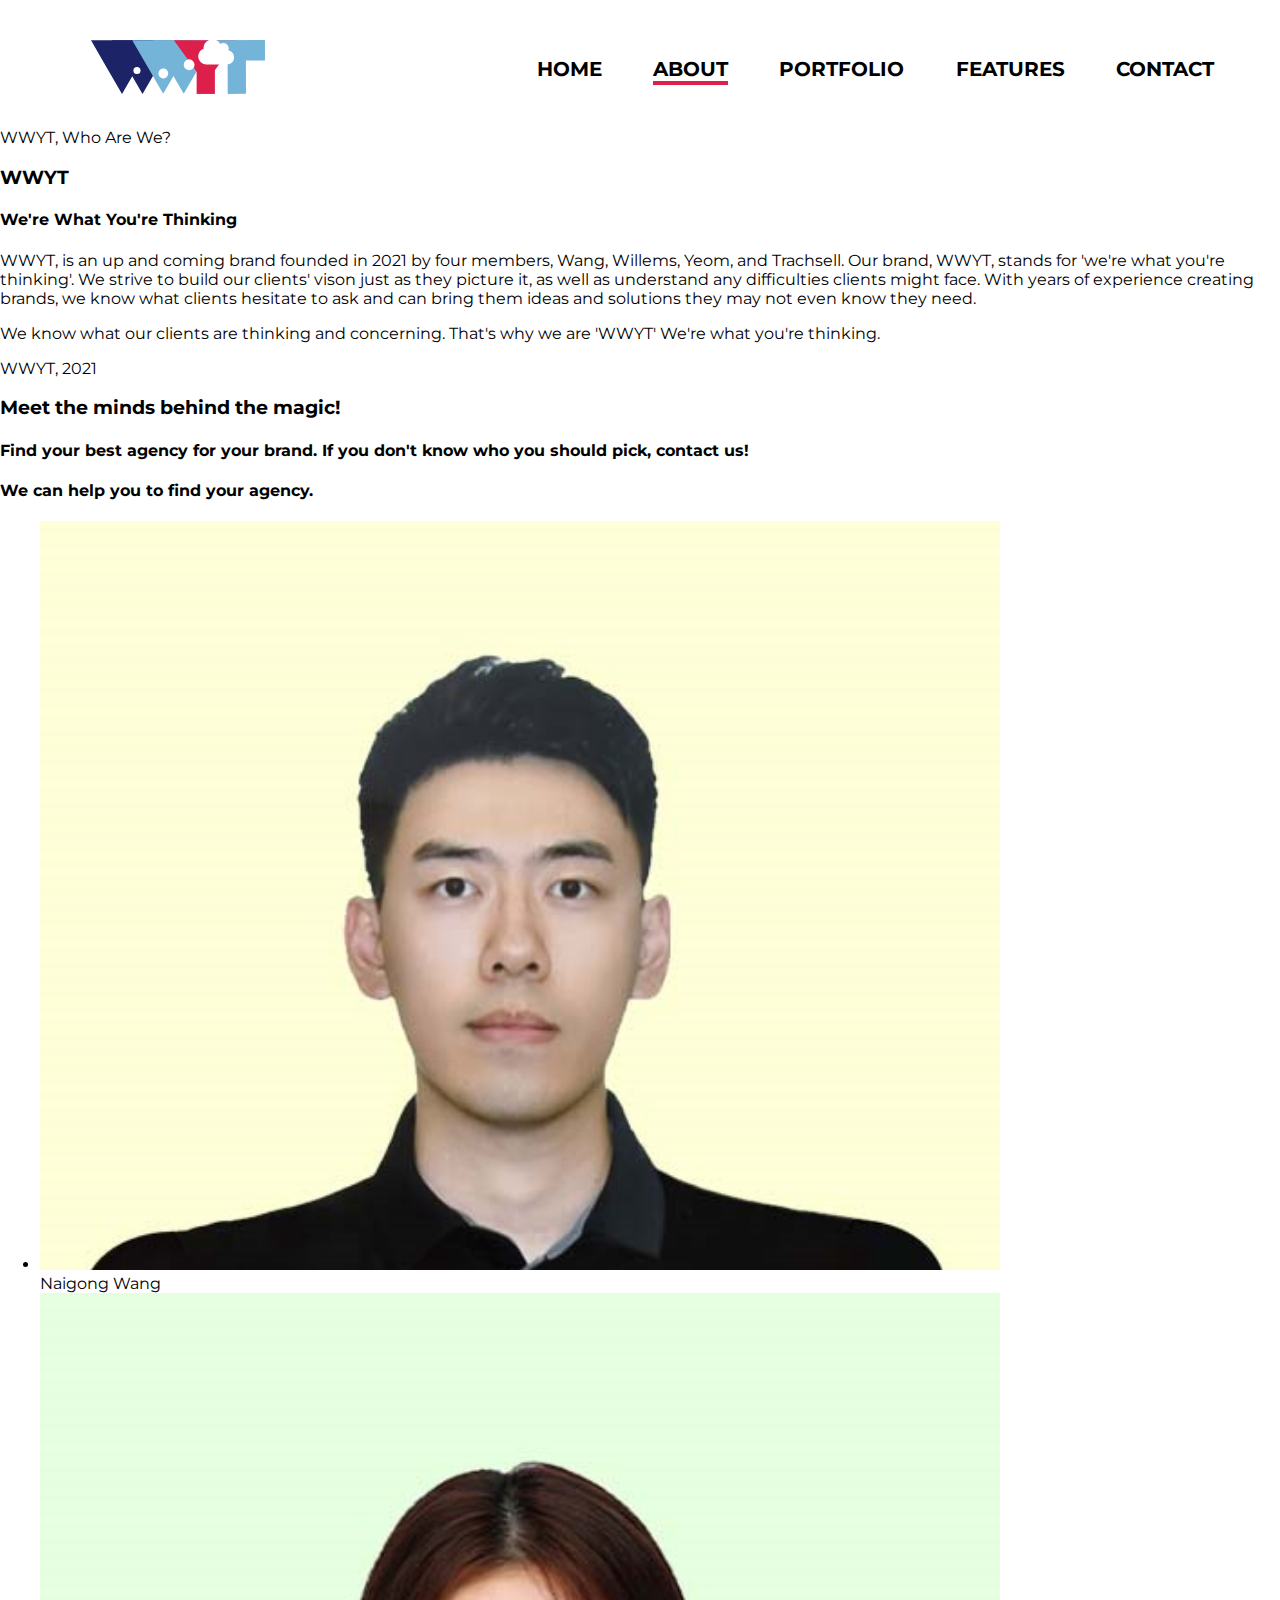
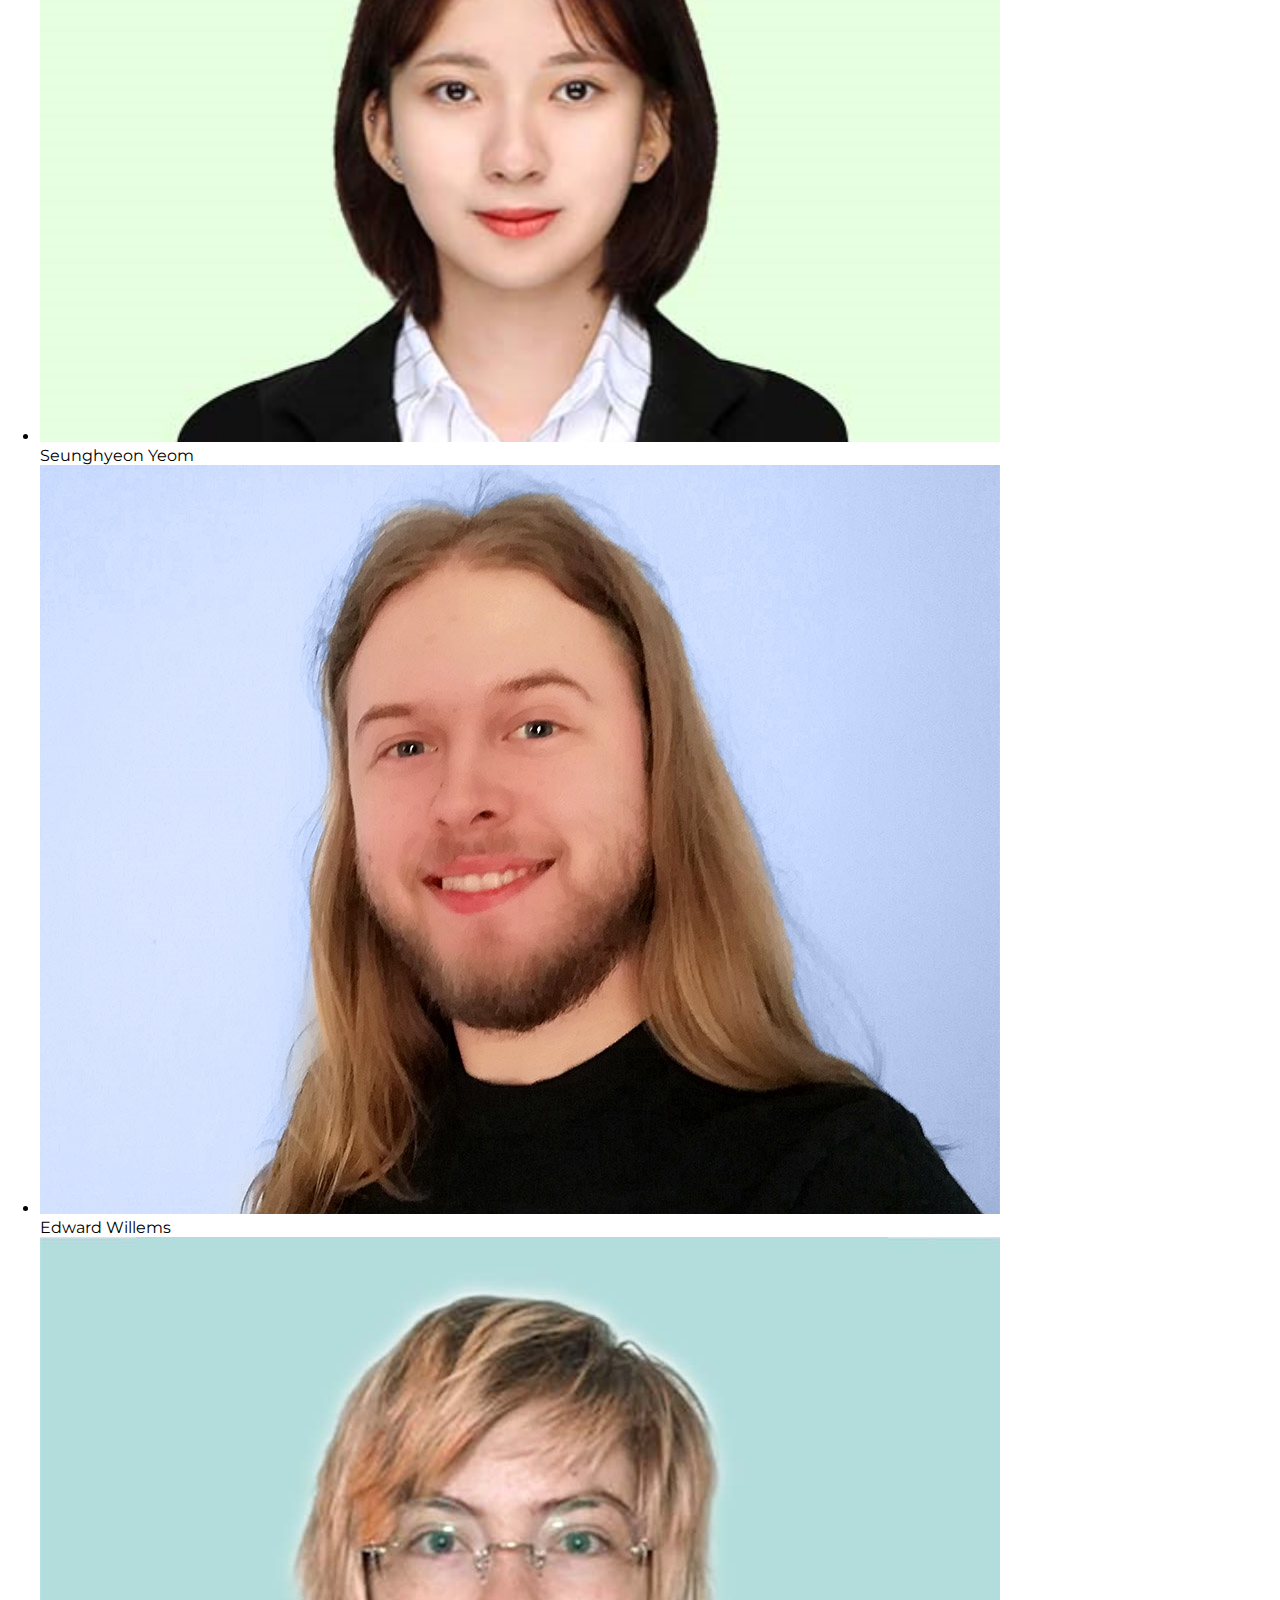
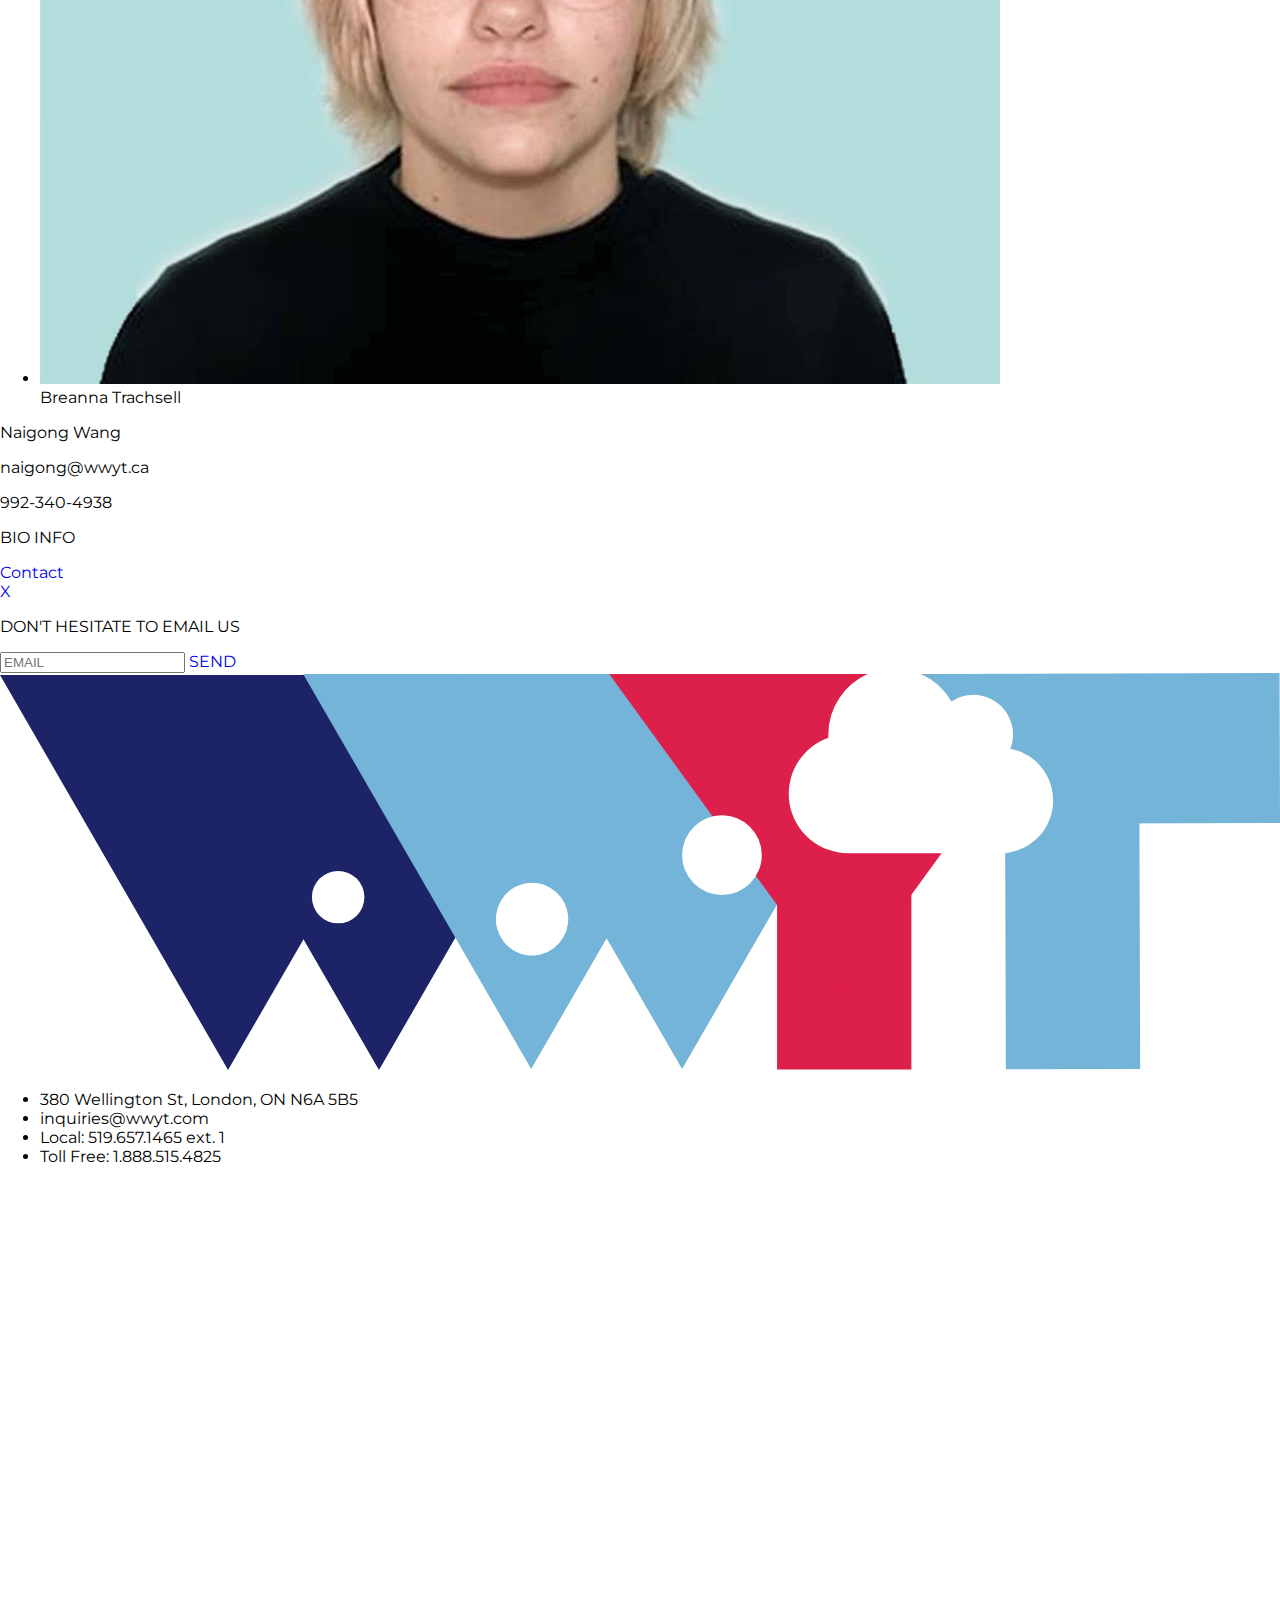
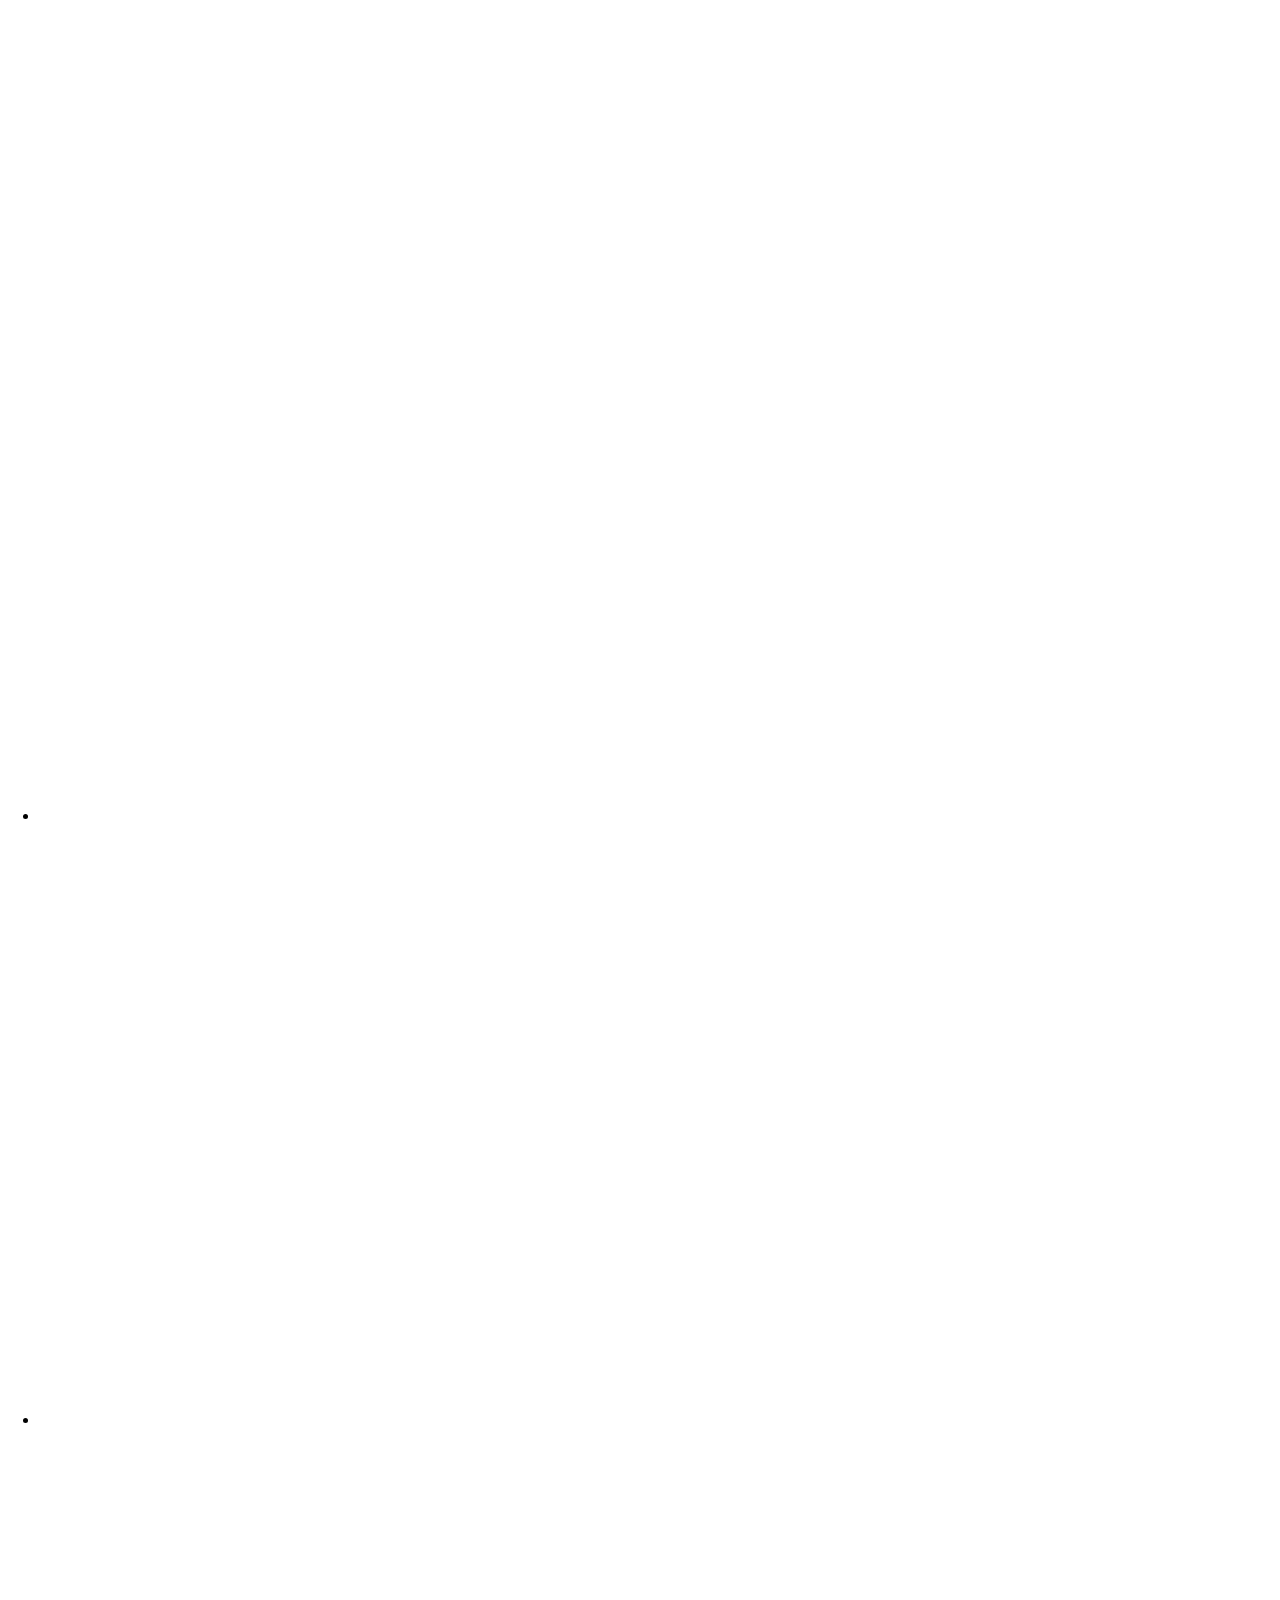
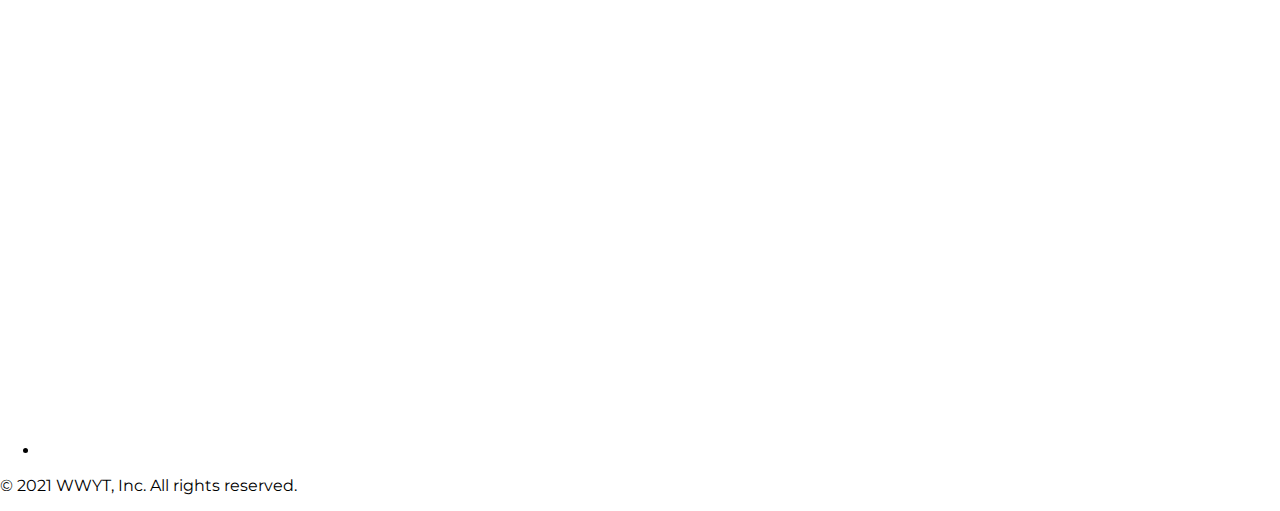
==== commit 056bd6ee: "Merge branch 'main' into dev.ysh.portfolioPage" ====
--- a/about.html
+++ b/about.html
@@ -1,33 +1,33 @@
 <!DOCTYPE html>
 <html lang="en">
-
 <head>
-    <meta charset="UTF-8">
-    <meta name="viewport" content="width=device-width, initial-scale=1.0">
-    <meta http-equiv="X-UA-Compatible" content="ie=edge">
-
-    <link rel="stylesheet" href="css/reset.css">
-
-    <link rel="preconnect" href="https://fonts.googleapis.com">
-    <link rel="preconnect" href="https://fonts.gstatic.com" crossorigin>
-    <link href="https://fonts.googleapis.com/css2?family=Montserrat:wght@400;500;700;800;900&display=swap" rel="stylesheet">
-
-    <link rel="stylesheet" href="css/main.css">
-    <title>About Page</title>
-</head>
-
-<body>
-    <div id="aboutContainer">
-        <h1 class="hidden">About Page</h1>
-        <header class="mainheader">
-            <h2 class="hidden">Main Header</h2>
-
-            <nav id="mainNav">
-                <h3 class="hidden">Main Navigation</h3>
-                <div class="logo">
-                    <h3 class="hidden">Logo</h3>
-                    <img class="headerLogo" src="images/pc-logo-wwyt.svg" alt="logo">
-                </div>
+        <meta charset="UTF-8">
+        <meta name="viewport" content="width=device-width, initial-scale=1.0">
+        <meta http-equiv="X-UA-Compatible" content="ie=edge">
+    
+        <link rel="stylesheet" href="css/reset.css">
+    
+        <link rel="preconnect" href="https://fonts.googleapis.com">
+        <link rel="preconnect" href="https://fonts.gstatic.com" crossorigin>
+        <link href="https://fonts.googleapis.com/css2?family=Montserrat:wght@400;500;700;800;900&display=swap" rel="stylesheet">
+    
+        <link rel="stylesheet" href="css/main.css">
+        <title>Home Page</title>
+    </head>
+    
+    <body>
+        <div id="homeContainer">
+            <h1 class="hidden">Home Page</h1>
+            <header class="mainheader">
+                <h2 class="hidden">Main Header</h2>
+    
+                <nav id="mainNav">
+                    <h3 class="hidden">Main Navigation</h3>
+                    <div class="logo">
+                        <h3 class="hidden">Logo</h3>
+                        <img class="headerLogo" src="images/logo/pc-logo-wwyt.svg" alt="logo">
+                    </div>
+
                 <ul class="nav-links">
                     <li><a href="index.html" class="selected">HOME</a></li>
                     <li><a href="about.html" class="onPage">ABOUT</a></li>
@@ -177,8 +177,7 @@
             <div class="footerInfo">
 
                 <div class="footerLogo">
-                    <img src="images/pc-logo-wwyt.svg" alt="logo">
-                </div>
+                    <img src="images/logo/pc-logo-wwyt.svg" alt="logo">
 
                 <div class="footerContact">
                     <ul>
--- a/css/main.css
+++ b/css/main.css
@@ -1,3 +1,34 @@
+@font-face {
+    font-family: 'montserratblack';
+    src: url('../font/montserrat-black-webfont.woff') format('woff');
+    font-weight: normal;
+    font-style: normal;
+
+}
+
+@font-face {
+    font-family: 'montserratbold';
+    src: url('../font/montserrat-bold-webfont.woff') format('woff');
+    font-weight: normal;
+    font-style: normal;
+
+}
+
+@font-face {
+    font-family: 'montserratmedium';
+    src: url('../font/montserrat-medium-webfont.woff') format('woff');
+    font-weight: normal;
+    font-style: normal;
+
+}
+
+@font-face {
+    font-family: 'montserratsemibold';
+    src: url('../font/montserrat-semibold-webfont.woff') format('woff');
+    font-weight: normal;
+    font-style: normal;
+
+}
 .hidden {
     display: none;
 }
@@ -49,6 +80,9 @@
     text-decoration: none;
 }
 
+button {
+    cursor: pointer;
+}
 .headerLogo {
     width: 50%;
     margin-left: 50px;
@@ -260,6 +294,425 @@
     color: #fff;
 }
 
+/* -------------------------------- PORTFOLIO PAGE ------------------------------ */
+.tablet, .mobile {
+    display: none;
+}
+
+#portfolioContainer {
+    margin: 0 auto;
+    font-family: 'montserratmedium', 'arial', 'calibri';
+    font-size: 30px;
+    text-align: center;
+}
+
+.portfolioBanner {
+    position: relative;
+}
+
+.portfolioBannerText {
+    position: absolute;
+    top: 357px;
+    left: 345px;
+    color: white;
+}
+
+.portfolioBannerText h2 {
+    font-size: 65px;
+    font-family: 'montserratblack', 'arial', 'calibri';
+    padding-bottom: 40px;
+}
+
+.portfolioBannerText p {
+    font-family: 'montserratsemibold', 'arial', 'calibri';
+    line-height: 45px;
+}
+
+.portfolioNav {
+    display: flex;
+    flex-wrap: wrap;
+}
+
+.portfolioNavBox {
+    display: block;
+    margin: 100px auto 0px auto;
+}
+
+.portfolioNav img {
+    border-collapse: collapse;
+    border-top-left-radius: 10px;
+    border-top-right-radius: 10px;
+}
+
+.pc {
+    display: block;
+}
+
+.portfolioNav h3 {
+    width: 530px;
+    height: 120px;
+    display: block;
+    border-collapse: collapse;
+    border-bottom-left-radius: 10px;
+    border-bottom-right-radius: 10px;
+    background-color: #1c2366;
+    color: white;
+    font-family: 'montserratbold', 'arial', 'calibri';
+    padding-top: 44px;
+}
+
+.portfolioNav h3:hover {
+    width: 530px;
+    height: 120px;
+    display: block;
+    border-collapse: collapse;
+    border-bottom-left-radius: 10px;
+    border-bottom-right-radius: 10px;
+    background-color: #DD1F4B;
+    color: white;
+    font-family: 'montserratbold', 'arial', 'calibri';
+    padding-top: 44px;
+    transition: all .3s ease;
+}
+
+.latestPortfolio {
+    display: block;
+    background-color: #C0D8EB;
+    margin-top: 138px;
+    margin-bottom: 138px;
+    padding-top: 128px;
+    padding-bottom: 170px;
+}
+
+.portfolios {
+    display: flex;
+    flex-wrap: wrap;
+    justify-content: center;
+}
+
+.pc-latestPortfolio {
+    display: block;
+    border-collapse: collapse;
+}
+
+.latestPortfolio h2 {
+    font-family: 'montserratblack', 'arial', 'calibri';
+    font-size: 65px;
+    color: #1c2366;
+    padding-bottom: 70px;
+}
+
+.portfolioShowingBox {
+    display: inline-block;
+}
+
+.portfolioContainerBox button {
+    margin-top: 80px;
+    width: 242px;
+    height: 75px;
+    padding: 15px;
+    font-size: 23px;
+    font-family: 'montserratbold', 'arial', 'calibri';
+    border-radius: 10px;
+    color: white;
+    background-color: #1c2366;
+}
+
+.portfolioContainerBox button:hover {
+    margin-top: 80px;
+    width: 242px;
+    height: 75px;
+    padding: 15px;
+    font-size: 23px;
+    font-family: 'montserratbold', 'arial', 'calibri';
+    border-radius: 10px;
+    color: white;
+    background-color: #DD1F4B;
+    transition: all 0.3s ease;
+}
+
+.PortfolioText {
+    width: 670px;
+    height: 155px;
+    border-collapse: collapse;
+    border-bottom-left-radius: 10px;
+    border-bottom-right-radius: 10px;
+    background-color: #1c2366;
+    color: white;
+    padding-top: 41px;
+}
+
+.PortfolioText:hover {
+    width: 670px;
+    height: 155px;
+    border-collapse: collapse;
+    border-bottom-left-radius: 10px;
+    border-bottom-right-radius: 10px;
+    background-color: #DD1F4B;
+    color: white;
+    padding-top: 41px;
+    transition: all .3s ease;
+}
+
+.PortfolioText h3 {
+    font-family: 'montserratbold', 'arial', 'calibri';
+    padding-bottom: 18px;
+}
+
+.PortfolioText p {
+    font-size: 20px;
+    font-family: 'montserratsemibold', 'arial', 'calibri';
+}
+
+.portfolioBox {
+    margin-left: 20px;
+    margin-right: 20px;
+}
+
+.messageContactUs {
+    margin-bottom: 138px;
+}
+
+.messageContactUs h2 {
+    font-size: 65px;
+    font-family: 'montserratblack', 'arial', 'calibri';
+    color: #1c2366;
+}
+
+.messageContactUs p {
+    text-align: center;
+    font-family: 'montserratmedium';
+    padding-top: 54px;padding-bottom: 54px;
+    line-height: 40px;
+}
+
+.messageContactUs button {
+    width: 242px;
+    height: 75px;
+    padding: 15px;
+    font-size: 23px;
+    font-family: 'montserratbold', 'arial', 'calibri';
+    border-radius: 10px;
+    color: white;
+    background-color: #1c2366;
+}
+
+.messageContactUs button:hover {
+    width: 242px;
+    height: 75px;
+    padding: 15px;
+    font-size: 23px;
+    font-family: 'montserratbold', 'arial', 'calibri';
+    border-radius: 10px;
+    color: white;
+    background-color: #DD1F4B;
+    transition: all .3s ease;
+}
+
+/* End of slider css */
+@media screen and (max-width: 768px) {
+
+.pc, .mobile {
+    display: none;
+}
+
+.tablet {
+    display: block;
+}
+
+.portfolioBannerText {
+    top: 450px;
+    left: 41px;
+    right: 41px;
+}
+
+.portfolioBannerText h2 {
+    font-family: 'montserratblack', 'arial', 'calibri';
+    font-size: 65px;
+    padding-bottom: 36px;
+}
+
+.portfolioBannerText p {
+    font-family: 'montserratmedium', 'arial', 'calibri';
+    font-size: 23px;
+    line-height: 30px;
+}
+
+.portfolioNav {
+    margin-top: 138px;
+    margin-left: 55px;
+    margin-right: 55px;
+}
+
+.portfolioNavBox {
+    margin-top: 30px;
+}
+
+.portfolioNavBox h3 {
+    width: 297px;
+    height: 90px;
+    font-size: 20px;
+    padding-top: 35px;
+}
+
+.portfolioNavBox h3:hover {
+    width: 297px;
+    height: 90px;
+    font-size: 20px;
+    padding-top: 35px;
+}
+
+.latestPortfolio h2 {
+    font-size: 40px;
+}
+
+.portfolios {
+    margin: 0 auto;
+}
+
+.portfolios img {
+    border-top-left-radius: 10px;
+    border-top-right-radius: 10px;
+}
+
+.portfolioContainerBox button {
+    width: 158px;
+    height: 55px;
+    font-size: 16px;
+}
+    
+.porfolioContainerBox button:hover {
+    width: 158px;
+    height: 55px;
+    font-size: 16px;
+}
+
+.PortfolioText {
+    width: 454px;
+}
+
+.PortfolioText:hover {
+    width: 454px;
+}
+
+.PortfolioText h3:hover {
+    font-size: 33px;
+}
+
+.anotherPortfolio {
+    display: none;
+}
+
+.messageContactUs {
+    margin-left: 55px;
+    margin-right: 55px;
+}
+
+.messageContactUs p {
+    font-size: 18px;
+    line-height: 23px;
+}
+
+.messageContactUs button {
+    width: 158px;
+    height: 55px;
+    font-size: 16px;
+}
+
+.messageContactUs button:hover {
+    width: 158px;
+    height: 55px;
+    font-size: 16px;
+}
+}
+
+@media screen and (max-width: 428px) {
+
+.pc, .tablet {
+    display: none;
+}
+
+.mobile {
+    display: block;
+}
+
+.portfolioBanner {
+    position: relative;
+}
+
+.portfolioBannerText {
+    position: absolute;
+    top: 270px;
+    left: 41px;
+    right: 41px;
+    color: white;
+}
+
+.portfolioBannerText h2 {
+    font-family: 'montserratblack', 'arial', 'calibri';
+    font-size: 45px;
+    padding-bottom: 36px;
+}
+
+.portfolioBannerText p {
+    font-family: 'montserratmedium', 'arial', 'calibri';
+    font-size: 18px;
+    line-height: 20px;
+}
+
+.portfolioNav {
+    margin: 30px auto;
+}
+
+.portfolioNavBox h3 {
+    width: 345px;
+    height: 83px;
+    font-size: 20px;
+}
+
+.portfolioNavBox h3:hover {
+    width: 345px;
+    height: 83px;
+    font-size: 20px;
+}
+
+.latestPortfolio h2 {
+    font-size: 22px;
+}
+
+.PortfolioText {
+    width: 346px;
+    height: 104px;
+    padding-top: 28px;
+}
+
+.PortfolioText h3 {
+    font-size: 20px;
+    padding-bottom: 10px;
+}
+
+.PortfolioText h3:hover {
+    font-size: 25px;
+}
+
+.PortfolioText p {
+    font-size: 15px;
+}
+
+.messageContactUs {
+    margin-left: 41px;
+    margin-right: 41px;
+}
+
+.messageContactUs h2 {
+    font-size: 22px;
+}
+
+.messageContactUs p {
+    font-size: 15px;
+    line-height: 22px;
+}
+  
 .cloudSection {
     background-image: url(../images/index_page/backgroundcloud.jpg);
     background-repeat: no-repeat;
@@ -369,6 +822,8 @@
     align-items: center;
 }
 
+/* ------------for footer ------------*/
+footer {
 .indexVideo {
     width: 400px;
     margin: 30px 0px 50px 0px;
@@ -422,6 +877,12 @@
     align-items: center;
 }
 
+.inputhomeArea {
+    width: 40%;
+    height: 75px;
+    border: none;
+    border-radius: 5px;
+    font-size: 30px;
 .aboutButton p {
     margin-top: 0px;
 }
@@ -548,7 +1009,22 @@
     color: white;
     padding-top: 400px;
 }
-
+  
+.footerInfo {
+    background-color: #0D1132;
+    height: 620px;
+    display: flex;
+    flex-direction: column;
+    justify-content: center;
+    align-items: center;
+}
+
+.footerLogo {
+    width: 383px;
+    height: 119px;
+    margin-top: 130px;
+    margin-bottom: 30px;
+    text-align: center;
 
 /* ------------about page banner end------------ */
 
@@ -631,6 +1107,25 @@
 
 .teamBio {
     display: flex;
+    flex-direction: row;
+    flex-wrap: wrap;
+    width: 300px;
+    justify-content: space-evenly;
+    margin: 0 auto;
+    padding: 0;
+}
+
+.SocialMedia ul li {
+    list-style-type: none;
+    width: 67px;
+    height: 67px;
+}
+
+.copyRight {
+    color: white;
+    margin-top: 50px;
+}
+
     flex-direction: column;
 }
 
@@ -1885,7 +2380,6 @@
     margin-top: 90px;
 }
 
-
 /* ----------for footer t/m version-------- */
 
 
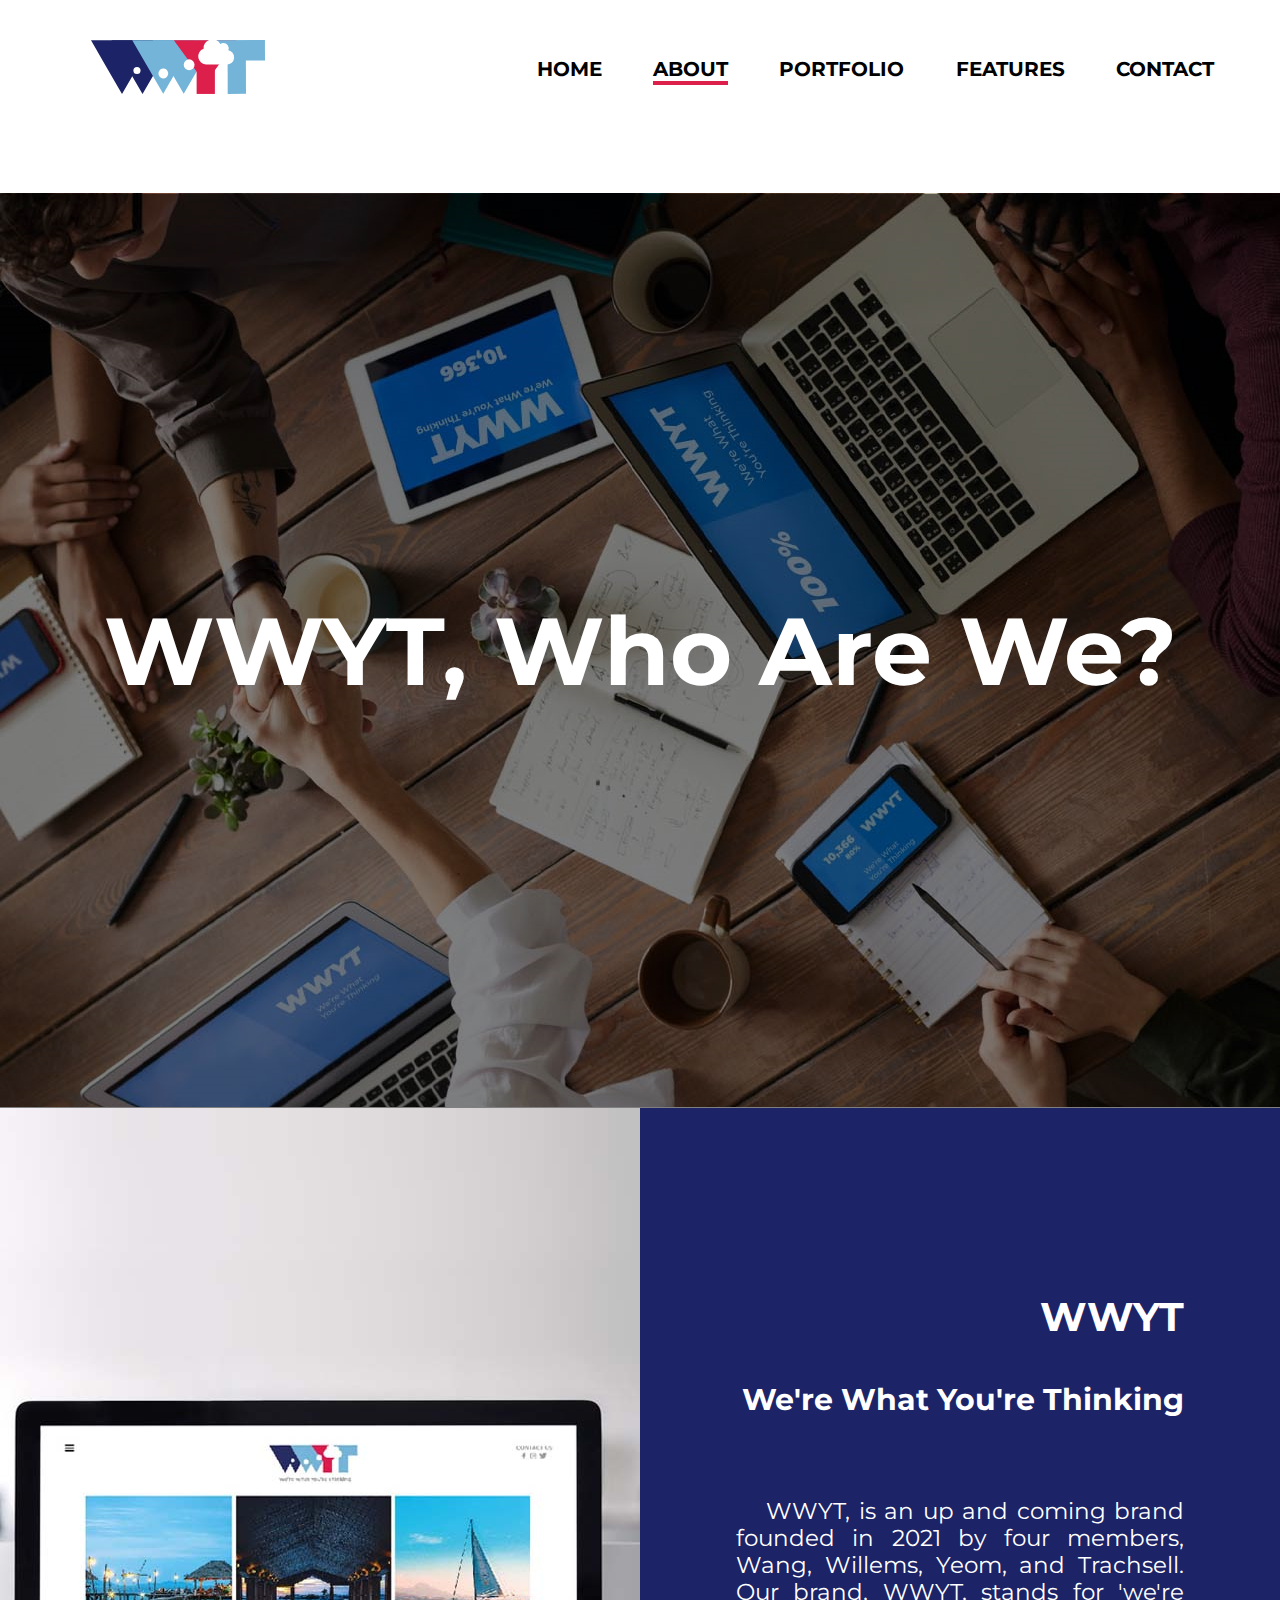
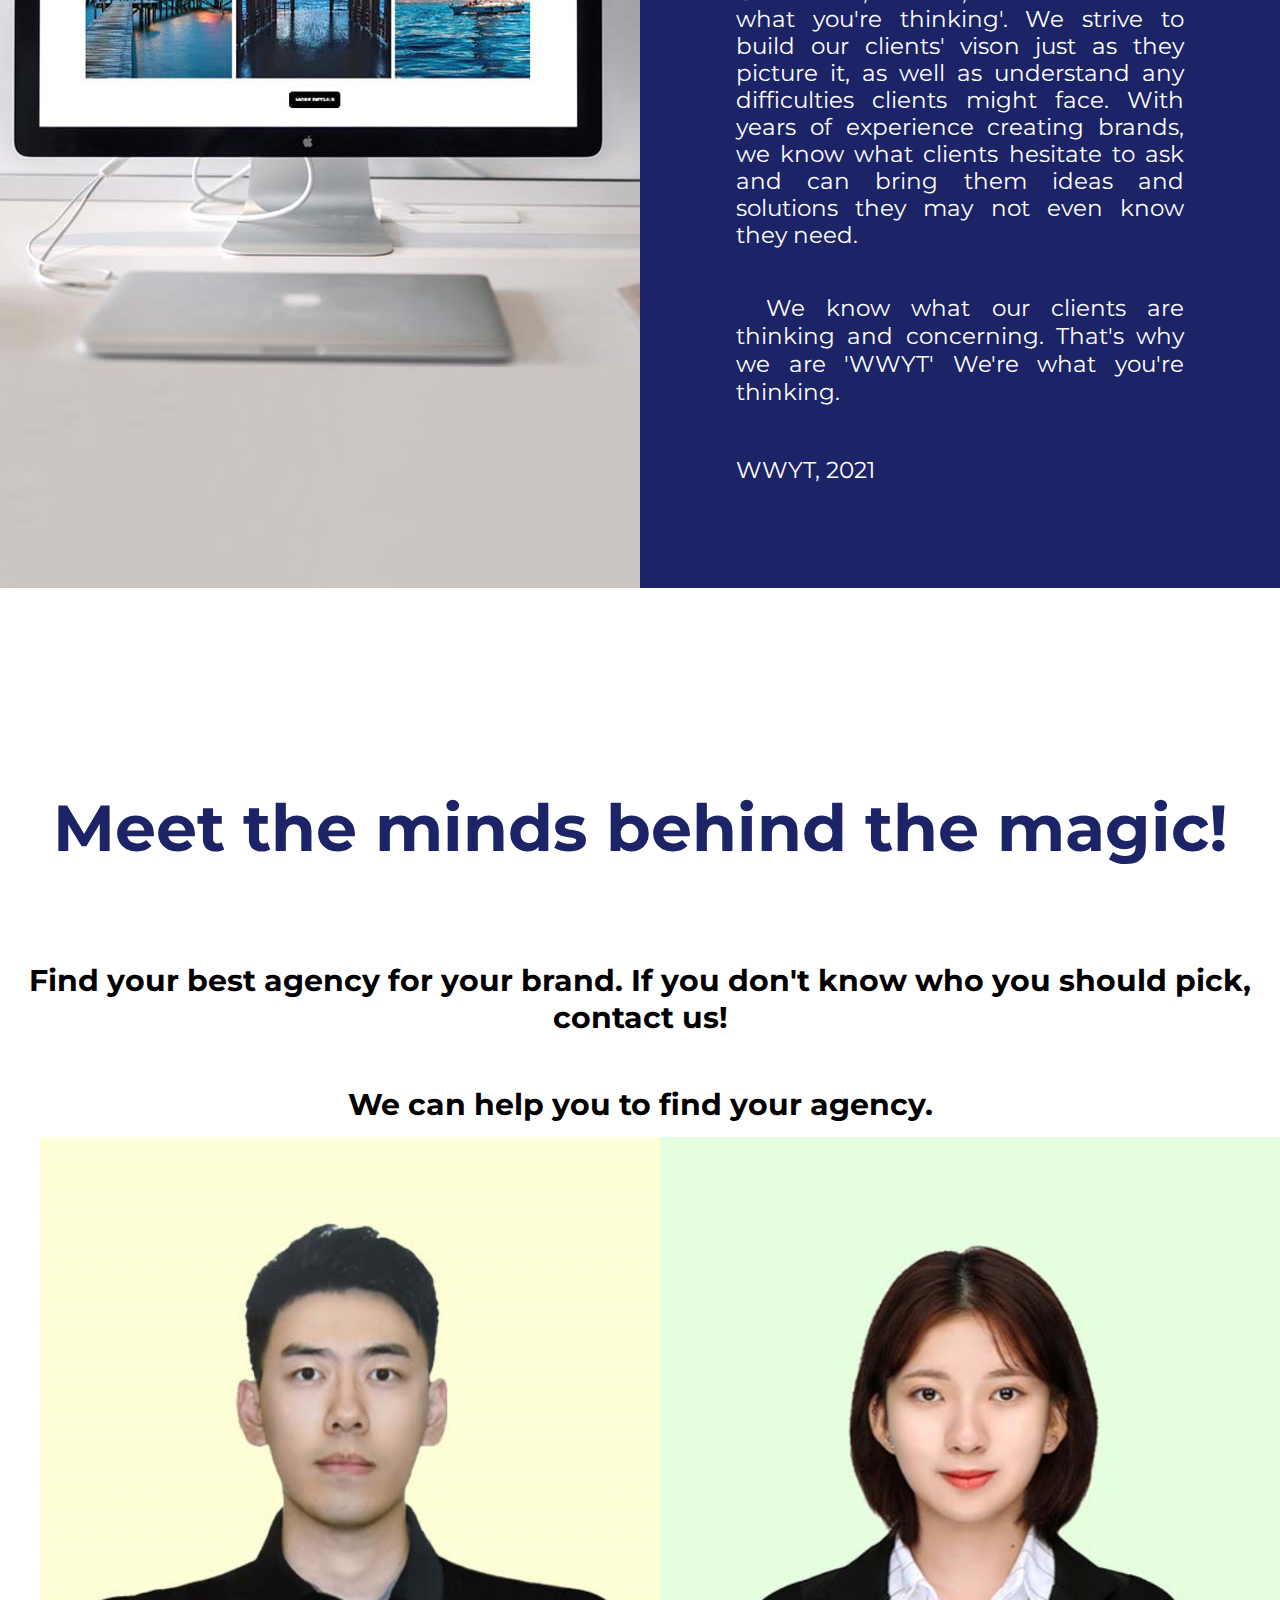
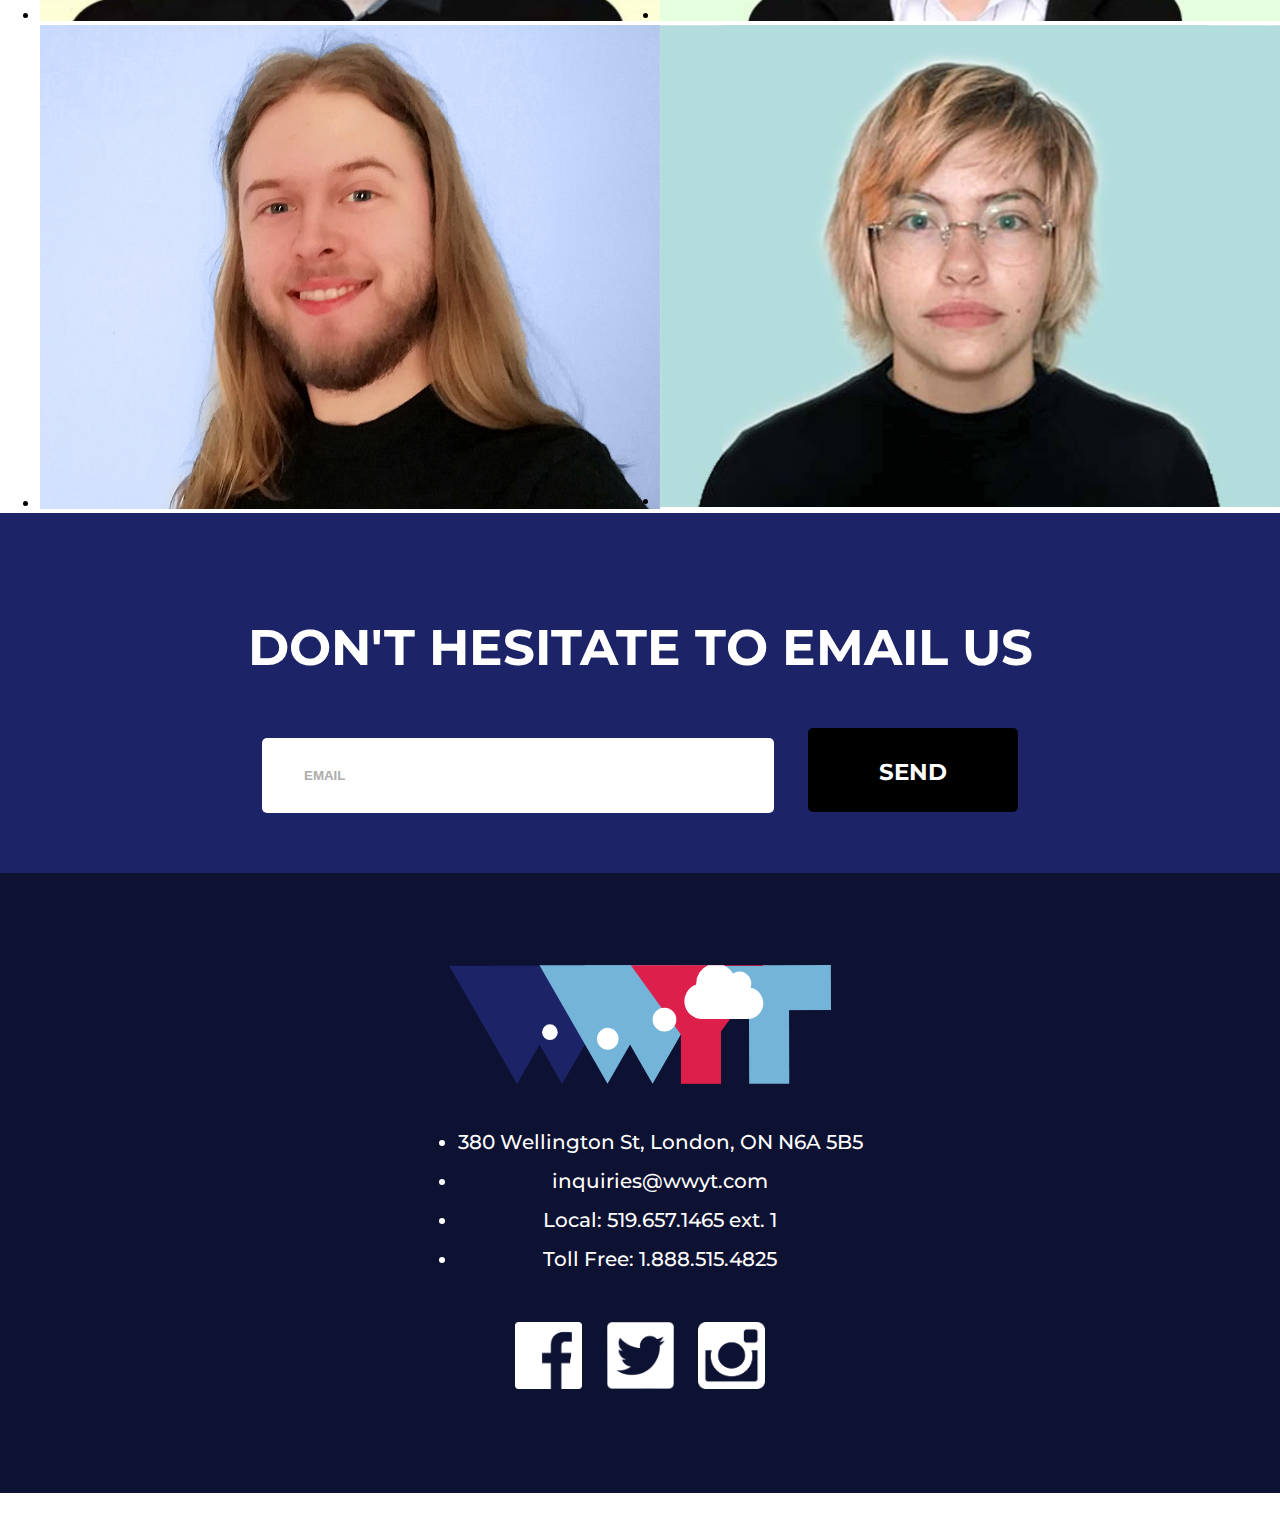
==== commit 867ac710: "finalTouch" ====
--- a/about.html
+++ b/about.html
@@ -1,33 +1,33 @@
 <!DOCTYPE html>
 <html lang="en">
+
 <head>
-        <meta charset="UTF-8">
-        <meta name="viewport" content="width=device-width, initial-scale=1.0">
-        <meta http-equiv="X-UA-Compatible" content="ie=edge">
-    
-        <link rel="stylesheet" href="css/reset.css">
-    
-        <link rel="preconnect" href="https://fonts.googleapis.com">
-        <link rel="preconnect" href="https://fonts.gstatic.com" crossorigin>
-        <link href="https://fonts.googleapis.com/css2?family=Montserrat:wght@400;500;700;800;900&display=swap" rel="stylesheet">
-    
-        <link rel="stylesheet" href="css/main.css">
-        <title>Home Page</title>
-    </head>
-    
-    <body>
-        <div id="homeContainer">
-            <h1 class="hidden">Home Page</h1>
-            <header class="mainheader">
-                <h2 class="hidden">Main Header</h2>
-    
-                <nav id="mainNav">
-                    <h3 class="hidden">Main Navigation</h3>
-                    <div class="logo">
-                        <h3 class="hidden">Logo</h3>
-                        <img class="headerLogo" src="images/logo/pc-logo-wwyt.svg" alt="logo">
-                    </div>
-
+    <meta charset="UTF-8">
+    <meta name="viewport" content="width=device-width, initial-scale=1.0">
+    <meta http-equiv="X-UA-Compatible" content="ie=edge">
+
+    <link rel="stylesheet" href="css/reset.css">
+
+    <link rel="preconnect" href="https://fonts.googleapis.com">
+    <link rel="preconnect" href="https://fonts.gstatic.com" crossorigin>
+    <link href="https://fonts.googleapis.com/css2?family=Montserrat:wght@400;500;700;800;900&display=swap" rel="stylesheet">
+
+    <link rel="stylesheet" href="css/main.css">
+    <title>About Page</title>
+</head>
+
+<body>
+    <div id="aboutContainer">
+        <h1 class="hidden">About Page</h1>
+        <header class="mainheader">
+            <h2 class="hidden">Main Header</h2>
+
+            <nav id="mainNav">
+                <h3 class="hidden">Main Navigation</h3>
+                <div class="logo">
+                    <h3 class="hidden">Logo</h3>
+                    <img class="headerLogo" src="images/pc-logo-wwyt.svg" alt="logo">
+                </div>
                 <ul class="nav-links">
                     <li><a href="index.html" class="selected">HOME</a></li>
                     <li><a href="about.html" class="onPage">ABOUT</a></li>
@@ -177,7 +177,8 @@
             <div class="footerInfo">
 
                 <div class="footerLogo">
-                    <img src="images/logo/pc-logo-wwyt.svg" alt="logo">
+                    <img src="images/pc-logo-wwyt.svg" alt="logo">
+                </div>
 
                 <div class="footerContact">
                     <ul>
@@ -223,4 +224,4 @@
     <script src="js/lightbox.js"></script>
 </body>
 
-</html>
+</html>--- a/css/main.css
+++ b/css/main.css
@@ -1,34 +1,3 @@
-@font-face {
-    font-family: 'montserratblack';
-    src: url('../font/montserrat-black-webfont.woff') format('woff');
-    font-weight: normal;
-    font-style: normal;
-
-}
-
-@font-face {
-    font-family: 'montserratbold';
-    src: url('../font/montserrat-bold-webfont.woff') format('woff');
-    font-weight: normal;
-    font-style: normal;
-
-}
-
-@font-face {
-    font-family: 'montserratmedium';
-    src: url('../font/montserrat-medium-webfont.woff') format('woff');
-    font-weight: normal;
-    font-style: normal;
-
-}
-
-@font-face {
-    font-family: 'montserratsemibold';
-    src: url('../font/montserrat-semibold-webfont.woff') format('woff');
-    font-weight: normal;
-    font-style: normal;
-
-}
 .hidden {
     display: none;
 }
@@ -80,9 +49,6 @@
     text-decoration: none;
 }
 
-button {
-    cursor: pointer;
-}
 .headerLogo {
     width: 50%;
     margin-left: 50px;
@@ -294,8 +260,1805 @@
     color: #fff;
 }
 
+.cloudSection {
+    background-image: url(../images/index_page/backgroundcloud.jpg);
+    background-repeat: no-repeat;
+    background-position: center;
+    overflow: hidden;
+    width: auto;
+    height: 330px;
+    display: flex;
+    flex-direction: column;
+    align-items: center;
+    justify-content: space-around;
+    padding: 100px;
+}
+
+.cloudTitle {
+    color: #1C2366;
+    font-weight: bolder;
+    font-size: 40px;
+    text-align: center;
+}
+
+.cloudSection p {
+    text-align: center;
+    font-size: 20px;
+    margin-top: 30px;
+    max-width: 330px;
+}
+
+.promoSection {
+    background-color: #1C2366;
+    display: flex;
+    flex-direction: column;
+    align-items: center;
+}
+
+.promoTitle {
+    color: #C0D8EB;
+    font-weight: bolder;
+    font-size: 40px;
+    text-align: center;
+    margin: 50px 0px 20px 0px;
+    max-width: 300px;
+}
+
+.promoTitle+p {
+    font-weight: bold;
+    color: #fff;
+    font-size: 20px;
+    text-align: center;
+    max-width: 400px;
+}
+
+.portfolioContainer {
+    display: grid;
+    grid-template-columns: 1fr;
+    grid-template-rows: 1fr 1fr 1fr;
+    grid-gap: 30px;
+    margin-top: 30px;
+}
+
+.portfolioImage {
+    width: 190px;
+    height: 190px;
+    border-radius: 10px 10px 0px 0px;
+}
+
+.portfolioInfo {
+    width: 190px;
+    height: 190px;
+    border-radius: 0px 0px 10px 10px;
+    background-color: #73B4D8;
+    padding: 20px;
+    display: flex;
+    flex-direction: column;
+    align-items: center;
+    justify-content: space-around;
+}
+
+.portfolioTitle {
+    color: #1C2366;
+    font-weight: bold;
+    font-size: 1em;
+    text-align: center;
+}
+
+.blackLine {
+    width: 40px;
+    height: 5px;
+    background-color: #1C2366;
+}
+
+.portfolioDetail {
+    text-align: center;
+    font-weight: normal;
+    font-size: 15px;
+    color: #000;
+}
+
+#closerlook {
+    width: 250px;
+}
+
+.videoBox {
+    display: flex;
+    flex-direction: column;
+    background-color: #1C2366;
+    align-items: center;
+}
+
+.indexVideo {
+    width: 400px;
+    margin: 30px 0px 50px 0px;
+}
+
+.aboutSection {
+    background-image: url(../images/index_page/backgroundcloud.jpg);
+    background-repeat: no-repeat;
+    background-position: center;
+    overflow: hidden;
+    width: auto;
+    display: flex;
+    flex-direction: column;
+    align-items: center;
+    justify-content: center;
+    padding-top: 50px;
+}
+
+.aboutSection>.cloudTitle {
+    max-width: 400px;
+}
+
+.aboutSection p {
+    text-align: center;
+    font-size: 20px;
+    margin-top: 30px;
+    max-width: 330px;
+}
+
+.faces {
+    display: grid;
+    grid-template-columns: 1fr 1fr;
+    grid-template-rows: 1fr 1fr;
+    grid-gap: 30px;
+}
+
+.faces img {
+    width: 165px;
+    border-radius: 200px;
+}
+
+.aboutButton {
+    background-color: #1C2366;
+    width: 200px;
+    height: 60px;
+    border-radius: 10px;
+    color: #fff;
+    margin: 30px 0px 50px 0px;
+    display: flex;
+    justify-content: center;
+    align-items: center;
+}
+
+.aboutButton p {
+    margin-top: 0px;
+}
+
+.aboutButton:hover {
+    background-color: #fff;
+    color: #1C2366;
+}
+
+
+/* TABLET SIZE - HOME PAGE ================================ */
+
+@media screen and (min-width: 800px) {
+    .eyecatcher {
+        height: 910px;
+        background-image: url(../images/eyecatcher_desktop.jpg);
+    }
+    .eyecatcherDetail {
+        font-size: 30px;
+    }
+    .tagline {
+        font-size: 62px;
+    }
+    .cloudSection {
+        height: 415px;
+    }
+    .cloudSection p {
+        max-width: 550px;
+    }
+    .promoTitle+p {
+        font-size: 30px;
+        max-width: 700px;
+    }
+    .promoTitle {
+        max-width: 550px;
+    }
+    .portfolioContainer {
+        grid-template-columns: 1fr 1fr 1fr;
+        grid-template-rows: 1fr;
+    }
+    .indexVideo {
+        width: 610px;
+    }
+    .faces img {
+        width: 295px;
+    }
+}
+
+
+/* DESKTOP SIZE - HOME PAGE =============================== */
+
+@media screen and (min-width: 1140px) {
+    .eyecatcher {
+        height: 915px;
+        padding: 50px;
+    }
+    .eyecatcherDetail {
+        font-size: 40px;
+    }
+    .tagline {
+        font-size: 95px;
+    }
+    .cloudSection {
+        height: 640px;
+    }
+    .cloudSection p {
+        text-align: center;
+        font-size: 30px;
+        max-width: 775px;
+    }
+    .promoTitle {
+        margin-top: 100px;
+        font-size: 50px;
+        max-width: 800px;
+    }
+    .portfolioImage {
+        width: 300px;
+        height: 300px;
+    }
+    .portfolioInfo {
+        width: 300px;
+    }
+    .indexVideo {
+        width: 1050px;
+    }
+    .aboutSection>.cloudTitle {
+        max-width: 800px;
+    }
+    .faces {
+        grid-template-columns: 1fr 1fr 1fr 1fr;
+        grid-auto-rows: 1fr;
+        height: 250px;
+    }
+    .faces img {
+        width: 250px;
+    }
+}
+
+
+/* -------------------------------- HOME PAGE END ------------------------------ */
+
+
+/* -------------------------------- ABOUT PAGE ------------------------------ */
+
+
+/* --------------------about page content start-------------------------- */
+
+
+/* ------------about page banner------------ */
+
+.aboutBanner {
+    background: url(../images/about_page/pc-banner-about.png);
+    background-repeat: no-repeat;
+    background-size: cover;
+    background-position: center;
+    margin-top: 50px;
+    height: 915px;
+}
+
+.aboutBanner p {
+    font-size: 95px;
+    text-align: center;
+    font-weight: bold;
+    color: white;
+    padding-top: 400px;
+}
+
+
+/* ------------about page banner end------------ */
+
+
+/* --------------- wwyt Intro ------------------ */
+
+.wwytIntro {
+    width: 100%;
+    height: 1080px;
+    display: flex;
+    flex-direction: row;
+    background-color: #1C2366;
+}
+
+.leftIntro {
+    width: 50%;
+    height: 1080px;
+    background: url(../images/about_page/pc-about-computer-intro.jpg);
+    background-repeat: no-repeat;
+    background-size: cover;
+    background-position: center;
+}
+
+.rightIntro {
+    width: 50%;
+    height: 1080px;
+    display: flex;
+    flex-direction: column;
+    color: white;
+    display: flex;
+    justify-content: center;
+    align-items: center;
+}
+
+.rightIntroBox {
+    width: 70%;
+    height: 792px;
+    margin: 0 auto;
+}
+
+.rightIntro h3 {
+    font-size: 55px;
+    font-weight: bold;
+    text-align: right;
+}
+
+.rightIntro h4 {
+    font-size: 43px;
+    font-weight: bold;
+    text-align: right;
+    margin-top: 35px;
+}
+
+.rightIntro p {
+    font-size: 25px;
+    text-align: justify;
+}
+
+.rightIntro p:nth-child(3) {
+    margin-top: 125px;
+    text-indent: 30px;
+    line-height: 32px;
+}
+
+.rightIntro p:nth-child(4) {
+    margin-top: 50px;
+    text-indent: 30px;
+    line-height: 32px;
+}
+
+.rightIntro p:nth-child(5) {
+    margin-top: 50px;
+}
+
+
+/*-------------- wwyt Intro end ----------------- */
+
+
+/* --------------------------- Bio start -------------------------- */
+
+.teamBio {
+    display: flex;
+    flex-direction: column;
+}
+
+.bioSlogan {
+    width: 100%;
+    height: 533px;
+    display: flex;
+    flex-direction: column;
+    text-align: center;
+}
+
+.bioSlogan h3 {
+    font-size: 65px;
+    font-weight: bold;
+    color: #1C2366;
+    margin-top: 200px;
+}
+
+.bioSlogan h4 {
+    font-size: 30px;
+    color: black;
+}
+
+.bioSlogan h4:nth-child(2) {
+    margin-top: 30px;
+}
+
+.bioSlogan h4:nth-child(3) {
+    margin-top: 10px;
+}
+
+.teamPortraitButton {
+    width: 100%;
+}
+
+.teamPortraitButton ul li {
+    float: left;
+}
+
+.wang,
+.yeom,
+.willems,
+.trachsell {
+    width: 50%;
+    height: 50%;
+    position: relative;
+}
+
+.hoverText {
+    position: absolute;
+    top: 0;
+    bottom: 0;
+    left: 0;
+    right: 0;
+    height: 100%;
+    width: 100%;
+    opacity: 0;
+    transition: ease-in-out 0.6s;
+    background-color: rgba(255, 255, 255, .15);
+    backdrop-filter: blur(8px);
+}
+
+.overlay {
+    position: absolute;
+    font-size: 50px;
+    text-align: center;
+    top: 50%;
+    left: 50%;
+    transform: translate(-50%, -50%);
+    color: #1C2366;
+    -webkit-text-stroke: 2px #fff;
+    text-shadow: 0px 0px 6px rgba(255, 255, 255, 0.7);
+    font-weight: bold;
+}
+
+.photo:hover .hoverText {
+    opacity: 90%;
+    transform: scale(1.01);
+    filter: brightness(110%);
+    cursor: pointer;
+}
+
+
+/* ------------------ portrait dynamic part ------------------- */
+
+
+/* --------------- light box style------------- */
+
+.teamBio {
+    position: relative;
+}
+
+.lightBox {
+    width: 100%;
+    height: 1080px;
+    background: url(../images/about_page/pc_lightBox_background.png);
+    background-repeat: no-repeat;
+    background-size: cover;
+    background-position: center;
+    display: flex;
+    flex-direction: row;
+    position: absolute;
+    left: 0;
+    top: 35%;
+    display: none;
+}
+
+.show-lightbox {
+    display: block;
+}
+
+.lightBoxButton {
+    display: flex;
+    flex-direction: column;
+    float: right;
+    position: absolute;
+    left: 90%;
+    top: 0;
+}
+
+.lightBox .close {
+    margin-top: 85px;
+    font-size: 30px;
+    color: white;
+    text-decoration: none;
+    text-align: center;
+    line-height: 45px;
+    width: 45px;
+    height: 45px;
+    background-color: #1C2366;
+}
+
+.close:hover {
+    color: #DD1F4B;
+    transition: .5s;
+}
+
+.lightBox .next {
+    margin-top: 392px;
+    font-size: 30px;
+    color: white;
+    text-decoration: none;
+    text-align: center;
+    line-height: 45px;
+    width: 45px;
+    height: 45px;
+    background-color: #1C2366;
+}
+
+
+/* ------------------------------------- */
+
+.lightBoxBio {
+    display: flex;
+    flex-direction: row;
+    width: 78%;
+    height: 700px;
+    margin-top: 135px;
+    margin-left: 200px;
+}
+
+.leftBox {
+    width: 36%;
+    height: 700px;
+    text-align: center;
+}
+
+#portraitContainer {
+    width: 530px;
+    height: 530px;
+    -moz-border-radius: 265px;
+    -webkit-border-radius: 265px;
+    border-radius: 265px;
+    background-image: url(../images/about_page/001.jpg);
+    background-repeat: no-repeat;
+    background-size: cover;
+    background-position: center;
+}
+
+.bio-name {
+    font-size: 30px;
+    color: black;
+    font-weight: bold;
+    margin-top: 60px;
+}
+
+.bio-email {
+    font-size: 20px;
+    margin-top: 20px;
+}
+
+.bio-phone {
+    font-size: 20px;
+    margin-top: 10px;
+}
+
+
+/* ------------------------------------ */
+
+.rightBox {
+    width: 60%;
+    height: 80%;
+    position: relative;
+    margin-left: 150px;
+}
+
+.bio-Info {
+    font-size: 20px;
+    line-height: 40px;
+    text-indent: 50px;
+}
+
+.contactButton {
+    display: block;
+    width: 210px;
+    height: 75px;
+    background-color: #1C2366;
+    border-radius: 7px;
+    color: white;
+    font-size: 23px;
+    font-weight: bold;
+    text-align: center;
+    line-height: 75px;
+    position: absolute;
+    left: 0;
+    right: 0;
+    margin: auto;
+    margin-top: 100px;
+}
+
+.contactButton:hover {
+    filter: brightness(120%);
+    transition: ease-in-out 1s;
+    color: #DD1F4B;
+}
+
+
+/* --------------------------- Bio end  --------------------------- */
+
+
+/* ------------------- About page media query kick in -------------------*/
+
+
+/* for banner img */
+
+@media screen and (max-width:428px) {
+    .aboutBanner {
+        background: url(../images/about_page/m-banner-about.jpg);
+        background-repeat: no-repeat;
+        background-size: cover;
+        background-position: center;
+        height: 826px;
+    }
+}
+
+@media screen and (max-width:768px) {
+    .aboutBanner {
+        background: url(../images/about_page/t-banner-about.jpg);
+        background-repeat: no-repeat;
+        background-size: cover;
+        background-position: center;
+        height: 1240px;
+    }
+}
+
+
+/* for banner h3 */
+
+@media screen and (max-width:768px) {
+    .aboutBanner p {
+        font-size: 80px;
+    }
+}
+
+@media screen and (max-width:428px) {
+    .aboutBanner p {
+        font-size: 45px;
+    }
+}
+
+
+/* for wwytIntro */
+
+@media screen and (max-width:1436px) {
+    .rightIntro h3 {
+        font-size: 50px;
+        font-weight: bold;
+        text-align: right;
+    }
+    .rightIntro h4 {
+        font-size: 40px;
+        font-weight: bold;
+        text-align: right;
+        margin-top: 30px;
+    }
+    .rightIntro p:nth-child(3) {
+        margin-top: 100px;
+        text-indent: 30px;
+        line-height: 28px;
+    }
+    .rightIntro p {
+        font-size: 23px;
+        text-align: justify;
+    }
+    .rightIntro p:nth-child(4) {
+        margin-top: 45px;
+        text-indent: 30px;
+        line-height: 28px;
+    }
+    .rightIntro p:nth-child(5) {
+        margin-top: 50px;
+    }
+}
+
+@media screen and (max-width:1300px) {
+    .rightIntro h3 {
+        font-size: 40px;
+        font-weight: bold;
+        text-align: right;
+    }
+    .rightIntro h4 {
+        font-size: 30px;
+        font-weight: bold;
+        text-align: right;
+        margin-top: 20px;
+    }
+    .rightIntro p:nth-child(3) {
+        margin-top: 80px;
+        text-indent: 30px;
+        line-height: 27px;
+    }
+    .rightIntro p {
+        font-size: 23px;
+        text-align: justify;
+    }
+}
+
+@media screen and (max-width:980px) {
+    .rightIntro h3 {
+        font-size: 38px;
+        font-weight: bold;
+        text-align: right;
+    }
+    .rightIntro h4 {
+        font-size: 25px;
+        font-weight: bold;
+        text-align: right;
+        margin-top: 20px;
+    }
+    .rightIntro p:nth-child(3) {
+        margin-top: 50px;
+        text-indent: 30px;
+        line-height: 25px;
+    }
+    .rightIntro p {
+        font-size: 22px;
+        text-align: justify;
+    }
+    .rightIntro p:nth-child(4) {
+        margin-top: 40px;
+        text-indent: 30px;
+        line-height: 25px;
+    }
+    .rightIntro p:nth-child(5) {
+        margin-top: 50px;
+    }
+}
+
+@media screen and (max-width:800px) {
+    .leftIntro {
+        display: none;
+    }
+    .rightIntro {
+        width: 100%;
+        height: 906px;
+    }
+    .rightIntroBox {
+        width: 80%;
+        margin: 0 auto;
+    }
+    .rightIntroBox h3 {
+        text-align: center;
+        font-size: 60px;
+        margin-top: 132px;
+        margin-bottom: 20px;
+    }
+    .rightIntroBox h4 {
+        text-align: center;
+        font-size: 35px;
+        margin-bottom: 60px;
+    }
+    .rightIntroBox p {
+        font-size: 23px;
+    }
+    .rightIntroBox p:nth-child(3) {
+        line-height: 30px;
+    }
+    .rightIntroBox p:nth-child(4) {
+        line-height: 28px;
+        margin-top: 50px;
+    }
+}
+
+@media screen and (max-width:640px) {
+    .rightIntroBox h3 {
+        text-align: center;
+        font-size: 35px;
+        margin-top: 100px;
+        margin-bottom: 20px;
+    }
+}
+
+@media screen and (max-width:500px) {
+    .leftIntro {
+        display: none;
+    }
+    .rightIntro {
+        width: 100%;
+        height: 594px;
+    }
+    .rightIntroBox {
+        width: 80%;
+        margin: 0 auto;
+    }
+    .rightIntroBox h3 {
+        text-align: center;
+        font-size: 35px;
+        margin-top: 132px;
+        margin-bottom: 20px;
+    }
+    .rightIntroBox h4 {
+        text-align: center;
+        font-size: 19px;
+        margin-bottom: 26px;
+    }
+    .rightIntroBox p {
+        font-size: 15px;
+    }
+    .rightIntroBox p:nth-child(3) {
+        line-height: 40px;
+    }
+    .rightIntroBox p:nth-child(4) {
+        line-height: 40px;
+        margin-top: 50px;
+    }
+}
+
+
+/* for team bio slogan */
+
+@media screen and (max-width:800px) {
+    .bioSlogan {
+        height: 350px;
+    }
+    .bioSlogan h3 {
+        font-size: 40px;
+        margin-top: 125px;
+    }
+    .bioSlogan h4 {
+        font-size: 18px;
+    }
+    .teamBio {
+        margin-bottom: 100px;
+    }
+}
+
+@media screen and (max-width:620px) {
+    .bioSlogan h3 {
+        font-size: 40px;
+        margin-top: 100px;
+    }
+    .bioSlogan h4 {
+        font-size: 18px;
+    }
+    .teamBio {
+        margin-bottom: 100px;
+    }
+}
+
+
+/* for teamBio portrait */
+
+@media screen and (max-width:768px) {
+    .overlay {
+        font-size: 40px;
+    }
+}
+
+@media screen and (max-width:428px) {
+    .teamPortraitButton {
+        margin-bottom: 0;
+    }
+    .teamPortraitButton ul {
+        display: flex;
+        flex-direction: column;
+    }
+    .teamPortraitButton ul li {
+        width: 346px;
+        height: 346px;
+        margin: 0 auto;
+    }
+    .overlay {
+        font-size: 30px;
+        top: 50%;
+        left: 50%;
+        height: 346px;
+        margin-top: 110px;
+    }
+}
+
+
+/* for lightbox  */
+
+@media screen and (max-width:1640px) {
+    .lightBoxBio {
+        margin-left: 100px;
+    }
+    #portraitContainer {
+        width: 450px;
+        height: 450px;
+        -moz-border-radius: 265px;
+        -webkit-border-radius: 265px;
+        border-radius: 265px;
+    }
+}
+
+@media screen and (max-width:1330px) {
+    .contactButton {
+        margin-top: 60px;
+    }
+    .rightBox p {
+        line-height: 32px;
+    }
+}
+
+@media screen and (max-width:1094px) {
+    .lightBox {
+        top: 0;
+        height: 100%;
+    }
+    .leftBox {
+        width: 50%;
+        height: 30%;
+        text-align: center;
+        justify-content: center;
+        margin: 0 auto;
+    }
+    .lightBoxBio {
+        display: flex;
+        flex-direction: column;
+        margin-top: 50px;
+        text-align: center;
+        align-items: center;
+    }
+    .rightBox {
+        width: 80%;
+        height: 60%;
+        position: relative;
+        top: 60%;
+        margin: 0 auto;
+    }
+    #portraitContainer {
+        width: 400px;
+        height: 400px;
+        -moz-border-radius: 265px;
+        -webkit-border-radius: 265px;
+        border-radius: 265px;
+    }
+    .rightBox p {
+        line-height: 25px;
+        font-size: 18px;
+    }
+}
+
+@media screen and (max-width:874px) {
+    #portraitContainer {
+        width: 300px;
+        height: 300px;
+    }
+    .rightBox {
+        margin-top: 10px;
+    }
+    .leftBox {
+        height: 10%;
+    }
+}
+
+@media screen and (max-width:801px) {
+    #portraitContainer {
+        width: 300px;
+        height: 300px;
+        -moz-border-radius: 200px;
+        -webkit-border-radius: 200px;
+        border-radius: 200px;
+        margin-bottom: 5px;
+    }
+    .leftBox {
+        height: 5%;
+    }
+    .contactButton {
+        display: block;
+        width: 150px;
+        height: 50px;
+        font-size: 18px;
+        line-height: 50px;
+        margin-top: 50px;
+    }
+    .rightBox {
+        width: 90%;
+        height: 40%;
+    }
+    .bio-name {
+        font-size: 20px;
+        color: black;
+        font-weight: bold;
+        margin-top: 20px;
+    }
+    .bio-email {
+        font-size: 15px;
+        margin-top: 10px;
+    }
+    .bio-phone {
+        font-size: 15px;
+        margin-top: 5px;
+    }
+    .rightBox p {
+        line-height: 22px;
+        font-size: 10px;
+    }
+    .lightBoxBio {
+        height: 70%;
+    }
+}
+
+@media screen and (max-width:768px) {
+    .lightBoxBio {
+        display: flex;
+        flex-direction: column;
+        margin: 0 auto;
+        align-items: center;
+        justify-content: center;
+    }
+    .leftBox {
+        justify-content: center;
+        align-items: center;
+    }
+    .rightBox p {
+        display: none;
+    }
+    .lightBoxButton {
+        width: 10px;
+        height: 10px;
+    }
+}
+
+@media screen and (max-width:700px) {
+    #portraitContainer {
+        width: 250px;
+        height: 250px;
+        -moz-border-radius: 200px;
+        -webkit-border-radius: 200px;
+        border-radius: 200px;
+        margin-bottom: 5px;
+    }
+}
+
+@media screen and (max-width:500px) {
+    #portraitContainer {
+        width: 200px;
+        height: 200px;
+        -moz-border-radius: 200px;
+        -webkit-border-radius: 200px;
+        border-radius: 200px;
+        margin-bottom: 5px;
+    }
+    .lightBoxButton {
+        width: 2px;
+        height: 2px;
+        left: 80%;
+    }
+}
+
+@media screen and (max-width:428px) {
+    .lightBox {
+        width: 100%;
+        height: 30%;
+        top: 0;
+    }
+    #portraitContainer {
+        width: 150px;
+        height: 150px;
+    }
+    .lightBoxButton {
+        width: 1px;
+        height: 1px;
+        left: 80%;
+    }
+}
+
+
+/* -------------------------------- ABOUT PAGE END------------------------------ */
+
+
 /* -------------------------------- PORTFOLIO PAGE ------------------------------ */
-.tablet, .mobile {
+
+
+/* -------------------------------- PORTFOLIO PAGE END------------------------------ */
+
+
+/* -------------------------------- FEATURE PAGE ------------------------------ */
+
+.featureContent {
+    display: flex;
+    flex-direction: column;
+    align-items: center;
+    justify-content: center;
+    text-align: center;
+    width: 100%;
+}
+
+.allFeatures {
+    display: flex;
+    flex-direction: column;
+    align-items: center;
+}
+
+.featureHero {
+    background-image: url(../images/feature_page/m-banner-feature.jpg);
+    background-size: cover;
+    display: flex;
+    align-items: center;
+    justify-content: center;
+    text-align: center;
+    width: 100%;
+    height: 500px;
+}
+
+.featureHeroText {
+    color: white;
+    font-weight: 900;
+    font-size: 9vw;
+}
+
+.featureDesc h3 {
+    margin: 50px 0 20px 0;
+    font-weight: 900;
+    font-size: 5vw;
+    color: #1C2366;
+}
+
+.featureDesc p {
+    font-size: 1.7vw;
+    color: black;
+}
+
+.featureNav {
+    height: 95px;
+    width: 100%;
+    display: flex;
+    flex-direction: column;
+    align-items: center;
+    justify-content: space-between;
+    margin: 50px 0;
+    padding: 0 60px;
+}
+
+.featureNav ul {
+    width: 100%;
+    display: flex;
+    flex-direction: row;
+    justify-content: space-between;
+}
+
+.featureNav li {
+    display: flex;
+    align-items: center;
+    justify-content: center;
+    font-size: 13px;
+    font-weight: 600;
+    color: white;
+    background-color: #73B4D8;
+    border-radius: 5px;
+    width: 20vw;
+    margin: 5px;
+    height: 38px;
+}
+
+.featureNav li:hover {
+    transition-duration: 0.2s;
+    background-color: #DD1F4B;
+    cursor: pointer;
+}
+
+.featurePorts {
+    display: flex;
+    flex-direction: column;
+    align-items: center;
+    justify-content: center;
+    margin-bottom: 125px;
+    border-radius: 5px;
+}
+
+.featurePortBody {
+    padding: 32px;
+}
+
+.featurePortHead {
+    font-weight: 800;
+    color: black;
+    font-size: 20px;
+    margin-bottom: 30px;
+}
+
+.featureName {
+    font-weight: 900;
+    color: #1C2366;
+    font-size: 30px;
+    margin-bottom: 20px;
+}
+
+.featureText {
+    font-size: 15px;
+    color: black;
+    padding-bottom: 40px;
+}
+
+.featureDescripton {
+    /*spelled description wrong but it's too late to fix it*/
+    font-weight: 900;
+    font-size: 20px;
+    color: #1C2366;
+    margin-bottom: 20px;
+}
+
+.featurePorts a {
+    background-color: #1C2366;
+    padding: 13px 20px;
+    border-radius: 5px;
+    color: white;
+}
+
+.featurePorts a:hover {
+    transition-duration: 0.2s;
+    background-color: #73B4D8;
+}
+
+.featurePortFoot {
+    display: flex;
+    flex-direction: row;
+    width: 100vw;
+    max-width: 600px;
+    height: 40px;
+    padding: 0 60px;
+    align-items: center;
+    justify-content: space-between;
+}
+
+.featurePortFootIcons {
+    display: flex;
+    width: 40%;
+    justify-content: space-between;
+}
+
+#feature1 {
+    border-radius: 5px;
+    background-image: url(../images/feature_page/m-3d-modeling-feature.jpg);
+    height: 348px;
+    width: 348px;
+}
+
+#feature2 {
+    border-radius: 5px;
+    background-image: url(../images/feature_page/m-character-modeling-feature.jpg);
+    height: 348px;
+    width: 348px;
+}
+
+#feature3 {
+    border-radius: 5px;
+    background-image: url(../images/feature_page/m-ballaBeer.jpg);
+    height: 348px;
+    width: 348px;
+}
+
+#feature4 {
+    border-radius: 5px;
+    background-image: url(../images/feature_page/m-graphic-design.jpg);
+    height: 348px;
+    width: 348px;
+}
+
+
+/* ----------FEATURES PAGE TABLET SIZE------------ */
+
+@media screen and (min-width:700px) {}
+
+
+/* ---------------------TABLET SIZE END---------------------- */
+
+
+/* ----------------------FEATURES PAGE PC SIZE---------------------- */
+
+@media screen and (min-width:1000px) {
+    .featureNav {
+        flex-direction: row;
+    }
+    .featureNav li {
+        width: 12vw;
+    }
+    .featurePorts {
+        width: 90vw;
+        flex-direction: row;
+    }
+    .reverse {
+        flex-direction: row-reverse;
+    }
+    .featurePortFoot {
+        align-items: center;
+        justify-content: center;
+        flex-direction: column;
+        height: auto;
+        width: auto;
+    }
+    .featurePortsHelp {
+        flex-direction: column;
+        width: 500px;
+    }
+    .featurePortFootIcons {
+        flex-direction: row;
+        width: 200px;
+        margin-top: 20px;
+        justify-content: space-between;
+    }
+    #feature1 {
+        background-image: url(../images/feature_page/pc-3d-modeling-feature.jpg);
+        height: 588px;
+        background-size: COVER;
+        background-position: center;
+        width: 808px;
+    }
+    #feature2 {
+        background-image: url(../images/feature_page/pc-character-modeling-feature.jpg);
+        height: 588px;
+        background-size: COVER;
+        background-position: center;
+        width: 808px;
+    }
+    #feature3 {
+        background-image: url(../images/feature_page/pc-ballaBeer-feature.jpg);
+        height: 588px;
+        background-size: COVER;
+        background-position: center;
+        width: 808px;
+    }
+    #feature4 {
+        background-image: url(../images/feature_page/pc-graphic-design.jpg);
+        height: 588px;
+        background-size: COVER;
+        background-position: center;
+        width: 808px;
+    }
+}
+
+
+/* ------------------------------PC SIZE END------------------------------ */
+
+
+/* -------------------------------- FEATURE PAGE END ------------------------------ */
+
+
+/* -------------------------------- CONTACT PAGE ------------------------------ */
+
+.ContactContent>.eyecatcher {
+    justify-content: space-around;
+    padding: 100px 0px 100px 0px;
+    height: 800px;
+}
+
+.dividerLine {
+    width: 120px;
+    height: 8px;
+    background-color: #fff;
+    margin-bottom: 40px;
+}
+
+.contactDetail {
+    font-weight: bold;
+    font-size: 20px;
+    color: #fff;
+    text-align: center;
+    margin-bottom: 40px;
+    width: 350px;
+}
+
+.phones {
+    font-weight: bold;
+    font-size: 20px;
+    color: #fff;
+    text-align: center;
+    margin-bottom: 40px;
+}
+
+.location {
+    font-weight: bold;
+    font-size: 20px;
+    color: #fff;
+    text-align: center;
+    margin-bottom: 10px;
+}
+
+.hours {
+    font-weight: bold;
+    font-size: 15px;
+    color: #fff;
+    text-align: center;
+    margin-bottom: 40px;
+}
+
+.formBox {
+    background-color: #C0D8EB;
+    padding: 100px;
+}
+
+form {
+    display: flex;
+    flex-direction: column;
+    align-items: center;
+}
+
+.contactInput {
+    width: 400px;
+    height: 60px;
+    border: none;
+    border-radius: 5px;
+    font-size: 20px;
+    margin-bottom: 20px;
+}
+
+option,
+.developer {
+    font-weight: bold;
+    color: #ADADAD;
+    padding-left: 40px;
+}
+
+.messageBox {
+    padding-left: 40px;
+    width: 400px;
+    border: none;
+    border-radius: 5px;
+    font-size: 20px;
+    padding: 40px;
+    margin-bottom: 20px;
+    font-family: 'Montserrat', sans-serif;
+    font-weight: bold;
+}
+
+@media screen and (min-width: 800px) {
+    .contactDetail {
+        width: 500px;
+    }
+    .contactInput {
+        width: 672px;
+        height: 75px;
+        font-size: 30px;
+    }
+    .messageBox {
+        width: 672px;
+        font-size: 30px;
+    }
+}
+
+@media screen and (min-width: 1140px) {
+    .contactDetail {
+        font-size: 30px;
+        width: 700px;
+    }
+    .dividerLine {
+        width: 145px;
+    }
+    .ContactContent>.eyecatcher {
+        padding: 80px 0px 40px 0px;
+    }
+    .contactInput {
+        width: 850px;
+        height: 75px;
+        font-size: 30px;
+    }
+    .messageBox {
+        width: 850px;
+        font-size: 30px;
+    }
+}
+
+
+/* -------------------------------- CONTACT PAGE END------------------------------ */
+
+
+/* ------------for footer ------------*/
+
+footer {
+    display: flex;
+    flex-direction: column;
+    text-align: center;
+}
+
+.footerEmail {
+    height: 360px;
+    background-color: #1c2366;
+}
+
+.footerEmail p {
+    color: white;
+    font-size: 50px;
+    font-weight: bold;
+    margin-top: 104px;
+}
+
+.footerSend {
+    margin-top: 47px;
+}
+
+.inputhomeArea {
+    width: 40%;
+    height: 75px;
+    border: none;
+    border-radius: 5px;
+}
+
+body input::placeholder {
+    font-weight: bold;
+    color: #ADADAD;
+    padding-left: 40px;
+}
+
+textarea::placeholder {
+    font-weight: bold;
+    color: #ADADAD;
+}
+
+.footerSend a {
+    display: inline-block;
+    width: 210px;
+    padding: 30px 70px 26px 70px;
+    background-color: black;
+    border: none;
+    border-radius: 5px;
+    color: white;
+    font-size: 23px;
+    font-weight: bold;
+    text-align: center;
+    margin-left: 30px;
+}
+
+.footerSend a:hover {
+    transition-duration: 0.4s;
+    color: #73B4D8;
+}
+
+.footerInfo {
+    background-color: #0D1132;
+    height: 620px;
+    display: flex;
+    flex-direction: column;
+    justify-content: center;
+    align-items: center;
+}
+
+.footerLogo {
+    width: 383px;
+    height: 119px;
+    margin-top: 130px;
+    margin-bottom: 30px;
+    text-align: center;
+}
+
+.footerContact ul li {
+    color: white;
+    font-size: 20px;
+    font-weight: 500;
+    margin-bottom: 15px;
+}
+
+.SocialMedia {
+    text-align: center;
+    margin-top: 35px;
+}
+
+.SocialMedia ul {
+    display: flex;
+    flex-direction: row;
+    flex-wrap: wrap;
+    width: 300px;
+    justify-content: space-evenly;
+    margin: 0 auto;
+    padding: 0;
+}
+
+.SocialMedia ul li {
+    list-style-type: none;
+    width: 67px;
+    height: 67px;
+}
+
+.copyRight {
+    color: white;
+    margin-top: 90px;
+}
+
+
+/* ----------for footer t/m version-------- */
+
+
+/* for footer email*/
+
+@media screen and (max-width:768px) {
+    .footerEmail {
+        height: 247px;
+    }
+    .footerEmail p {
+        font-size: 30px;
+        margin-top: 80px;
+    }
+    .footerSend {
+        margin-top: 35px;
+    }
+    .inputhomeArea {
+        height: 40px;
+        font-size: 20px;
+    }
+    .footerSend a {
+        display: inline-block;
+        width: 110px;
+        padding: 15px;
+        border-radius: 5px;
+        font-size: 15px;
+        margin-left: 16px;
+        text-align: center;
+    }
+}
+
+@media screen and (max-width:428px) {
+    .footerEmail {
+        height: 221px;
+    }
+    .footerEmail p {
+        font-size: 20px;
+        margin-top: 40px;
+    }
+    .footerSend {
+        margin-top: 35px;
+    }
+    .inputhomeArea {
+        width: 80%;
+        height: 38px;
+        font-size: 20px;
+    }
+    .footerSend a {
+        display: inline-block;
+        width: 102px;
+        padding: 13px;
+        border-radius: 5px;
+        font-size: 13px;
+        margin-left: 16px;
+        text-align: center;
+        margin-top: 15px;
+    }
+}
+
+
+/* for footer Info */
+
+@media screen and (max-width:768px) {
+    .footerInfo {
+        height: 413px;
+    }
+    .footerLogo {
+        margin-top: 55px;
+        width: 265px;
+        height: 83px;
+    }
+    .footerContact ul li {
+        color: white;
+        font-size: 15px;
+        font-weight: 500;
+        margin-bottom: 10px;
+    }
+    .SocialMedia ul li {
+        width: 40px;
+        height: 40px;
+        margin-top: 0;
+    }
+    .copyRight {
+        margin-top: 20px;
+        font-size: 18px;
+    }
+}
+
+@media screen and (max-width:428px) {
+    .footerInfo {
+        height: 390px;
+    }
+    .footerLogo {
+        margin-top: 55px;
+        width: 265px;
+        height: 83px;
+    }
+    .footerContact ul li {
+        color: white;
+        font-size: 13px;
+        font-weight: 500;
+        margin-bottom: 5px;
+    }
+    .SocialMedia ul {
+        width: 200px;
+    }
+    .SocialMedia ul li {
+        width: 30px;
+        height: 30px;
+        margin-top: 0;
+    }
+    .copyRight {
+        margin-top: 20px;
+        font-size: 15px;
+    }
+}
+
+
+/* ---------for video---------- */
+
+.videoBox {
+    height: 1433px;
+}
+
+.videoHolder {
+    width: 90%;
+    height: 80%;
+    background: url(../images/index_page/video_frame.png);
+    background-repeat: no-repeat;
+    background-size: cover;
+    background-position: center;
+    display: flex;
+    justify-content: center;
+    align-items: center;
+}
+
+.videoButton {
+    width: 200px;
+    height: 200px;
+    border: none;
+    border-radius: 200px;
+    box-shadow: 0 0 10px 10px rgba(255, 255, 255, 0.35);
+    background: url(../images/index_page/play-button.png);
+    background-repeat: no-repeat;
+    background-size: cover;
+    background-position: center;
+}
+
+.videoButton:hover {
+    box-shadow: 0 0 20px 20px rgba(255, 255, 255, 0.35);
+    transform: scale(1.2);
+    transition: ease-in-out 1.4s;
+}
+
+.videoLightBox {
+    position: fixed;
+    top: 50%;
+    left: 50%;
+    transform: translate(-50%, -50%);
+    width: 100%;
+    height: 100%;
+    display: flex;
+    align-items: center;
+    justify-content: center;
+    background: rgba(0, 0, 0, .9);
+    z-index: 10;
+    visibility: hidden;
+    opacity: 0;
+}
+
+.videoLightBox video {
+    outline: none;
+    position: relative;
+}
+
+.videoClose {
+    position: absolute;
+    top: 0;
+    right: 0;
+    color: #DD1F4B;
+    font-size: 100px;
+    cursor: pointer;
+    transition: ease-in-out 0.6s;
+}
+
+.videoClose:hover {
+    color: #1C2366;
+}
+
+.videoControl {
+    position: fixed;
+    top: 85%;
+    left: 50%;
+    transform: translateX(-50%);
+}
+
+.videoControl ul {
+    display: flex;
+    flex-direction: row;
+}
+
+.videoControl ul li {
+    width: 200px;
+    height: 200px;
+}
+
+.videoControl input {
+    width: 90%;
+}
+
+
+/* ------------for portfolio------------ */
+
+
+/* -------------------------------- PORTFOLIO PAGE ------------------------------ */
+
+.tablet,
+.mobile {
     display: none;
 }
 
@@ -482,7 +2245,8 @@
 .messageContactUs p {
     text-align: center;
     font-family: 'montserratmedium';
-    padding-top: 54px;padding-bottom: 54px;
+    padding-top: 54px;
+    padding-bottom: 54px;
     line-height: 40px;
 }
 
@@ -509,2083 +2273,271 @@
     transition: all .3s ease;
 }
 
+
 /* End of slider css */
+
 @media screen and (max-width: 768px) {
-
-.pc, .mobile {
-    display: none;
-}
-
-.tablet {
-    display: block;
-}
-
-.portfolioBannerText {
-    top: 450px;
-    left: 41px;
-    right: 41px;
-}
-
-.portfolioBannerText h2 {
-    font-family: 'montserratblack', 'arial', 'calibri';
-    font-size: 65px;
-    padding-bottom: 36px;
-}
-
-.portfolioBannerText p {
-    font-family: 'montserratmedium', 'arial', 'calibri';
-    font-size: 23px;
-    line-height: 30px;
-}
-
-.portfolioNav {
-    margin-top: 138px;
-    margin-left: 55px;
-    margin-right: 55px;
-}
-
-.portfolioNavBox {
-    margin-top: 30px;
-}
-
-.portfolioNavBox h3 {
-    width: 297px;
-    height: 90px;
-    font-size: 20px;
-    padding-top: 35px;
-}
-
-.portfolioNavBox h3:hover {
-    width: 297px;
-    height: 90px;
-    font-size: 20px;
-    padding-top: 35px;
-}
-
-.latestPortfolio h2 {
-    font-size: 40px;
-}
-
-.portfolios {
-    margin: 0 auto;
-}
-
-.portfolios img {
-    border-top-left-radius: 10px;
-    border-top-right-radius: 10px;
-}
-
-.portfolioContainerBox button {
-    width: 158px;
-    height: 55px;
-    font-size: 16px;
-}
-    
-.porfolioContainerBox button:hover {
-    width: 158px;
-    height: 55px;
-    font-size: 16px;
-}
-
-.PortfolioText {
-    width: 454px;
-}
-
-.PortfolioText:hover {
-    width: 454px;
-}
-
-.PortfolioText h3:hover {
-    font-size: 33px;
-}
-
-.anotherPortfolio {
-    display: none;
-}
-
-.messageContactUs {
-    margin-left: 55px;
-    margin-right: 55px;
-}
-
-.messageContactUs p {
-    font-size: 18px;
-    line-height: 23px;
-}
-
-.messageContactUs button {
-    width: 158px;
-    height: 55px;
-    font-size: 16px;
-}
-
-.messageContactUs button:hover {
-    width: 158px;
-    height: 55px;
-    font-size: 16px;
-}
+    .pc,
+    .mobile {
+        display: none;
+    }
+    .tablet {
+        display: block;
+    }
+    .portfolioBannerText {
+        top: 450px;
+        left: 41px;
+        right: 41px;
+    }
+    .portfolioBannerText h2 {
+        font-family: 'montserratblack', 'arial', 'calibri';
+        font-size: 65px;
+        padding-bottom: 36px;
+    }
+    .portfolioBannerText p {
+        font-family: 'montserratmedium', 'arial', 'calibri';
+        font-size: 23px;
+        line-height: 30px;
+    }
+    .portfolioNav {
+        margin-top: 138px;
+        margin-left: 55px;
+        margin-right: 55px;
+    }
+    .portfolioNavBox {
+        margin-top: 30px;
+    }
+    .portfolioNavBox h3 {
+        width: 297px;
+        height: 90px;
+        font-size: 20px;
+        padding-top: 35px;
+    }
+    .portfolioNavBox h3:hover {
+        width: 297px;
+        height: 90px;
+        font-size: 20px;
+        padding-top: 35px;
+    }
+    .latestPortfolio h2 {
+        font-size: 40px;
+    }
+    .portfolios {
+        margin: 0 auto;
+    }
+    .portfolios img {
+        border-top-left-radius: 10px;
+        border-top-right-radius: 10px;
+    }
+    .portfolioContainerBox button {
+        width: 158px;
+        height: 55px;
+        font-size: 16px;
+    }
+    .porfolioContainerBox button:hover {
+        width: 158px;
+        height: 55px;
+        font-size: 16px;
+    }
+    .PortfolioText {
+        width: 454px;
+    }
+    .PortfolioText:hover {
+        width: 454px;
+    }
+    .PortfolioText h3:hover {
+        font-size: 33px;
+    }
+    .anotherPortfolio {
+        display: none;
+    }
+    .messageContactUs {
+        margin-left: 55px;
+        margin-right: 55px;
+    }
+    .messageContactUs p {
+        font-size: 18px;
+        line-height: 23px;
+    }
+    .messageContactUs button {
+        width: 158px;
+        height: 55px;
+        font-size: 16px;
+    }
+    .messageContactUs button:hover {
+        width: 158px;
+        height: 55px;
+        font-size: 16px;
+    }
 }
 
 @media screen and (max-width: 428px) {
-
-.pc, .tablet {
-    display: none;
-}
-
-.mobile {
-    display: block;
-}
-
-.portfolioBanner {
-    position: relative;
-}
-
-.portfolioBannerText {
-    position: absolute;
-    top: 270px;
-    left: 41px;
-    right: 41px;
-    color: white;
-}
-
-.portfolioBannerText h2 {
-    font-family: 'montserratblack', 'arial', 'calibri';
-    font-size: 45px;
-    padding-bottom: 36px;
-}
-
-.portfolioBannerText p {
-    font-family: 'montserratmedium', 'arial', 'calibri';
-    font-size: 18px;
-    line-height: 20px;
-}
-
-.portfolioNav {
-    margin: 30px auto;
-}
-
-.portfolioNavBox h3 {
-    width: 345px;
-    height: 83px;
-    font-size: 20px;
-}
-
-.portfolioNavBox h3:hover {
-    width: 345px;
-    height: 83px;
-    font-size: 20px;
-}
-
-.latestPortfolio h2 {
-    font-size: 22px;
-}
-
-.PortfolioText {
-    width: 346px;
-    height: 104px;
-    padding-top: 28px;
-}
-
-.PortfolioText h3 {
-    font-size: 20px;
-    padding-bottom: 10px;
-}
-
-.PortfolioText h3:hover {
-    font-size: 25px;
-}
-
-.PortfolioText p {
-    font-size: 15px;
-}
-
-.messageContactUs {
-    margin-left: 41px;
-    margin-right: 41px;
-}
-
-.messageContactUs h2 {
-    font-size: 22px;
-}
-
-.messageContactUs p {
-    font-size: 15px;
-    line-height: 22px;
-}
-  
-.cloudSection {
-    background-image: url(../images/index_page/backgroundcloud.jpg);
-    background-repeat: no-repeat;
-    background-position: center;
-    overflow: hidden;
-    width: auto;
-    height: 330px;
-    display: flex;
-    flex-direction: column;
-    align-items: center;
-    justify-content: space-around;
-    padding: 100px;
-}
-
-.cloudTitle {
-    color: #1C2366;
-    font-weight: bolder;
-    font-size: 40px;
-    text-align: center;
-}
-
-.cloudSection p {
-    text-align: center;
-    font-size: 20px;
-    margin-top: 30px;
-    max-width: 330px;
-}
-
-.promoSection {
-    background-color: #1C2366;
-    display: flex;
-    flex-direction: column;
-    align-items: center;
-}
-
-.promoTitle {
-    color: #C0D8EB;
-    font-weight: bolder;
-    font-size: 40px;
-    text-align: center;
-    margin: 50px 0px 20px 0px;
-    max-width: 300px;
-}
-
-.promoTitle+p {
-    font-weight: bold;
-    color: #fff;
-    font-size: 20px;
-    text-align: center;
-    max-width: 400px;
-}
-
-.portfolioContainer {
-    display: grid;
-    grid-template-columns: 1fr;
-    grid-template-rows: 1fr 1fr 1fr;
-    grid-gap: 30px;
-    margin-top: 30px;
-}
-
-.portfolioImage {
-    width: 190px;
-    height: 190px;
-    border-radius: 10px 10px 0px 0px;
-}
-
-.portfolioInfo {
-    width: 190px;
-    height: 190px;
-    border-radius: 0px 0px 10px 10px;
-    background-color: #73B4D8;
-    padding: 20px;
-    display: flex;
-    flex-direction: column;
-    align-items: center;
-    justify-content: space-around;
-}
-
-.portfolioTitle {
-    color: #1C2366;
-    font-weight: bold;
-    font-size: 1em;
-    text-align: center;
-}
-
-.blackLine {
-    width: 40px;
-    height: 5px;
-    background-color: #1C2366;
-}
-
-.portfolioDetail {
-    text-align: center;
-    font-weight: normal;
-    font-size: 15px;
-    color: #000;
-}
-
-#closerlook {
-    width: 250px;
-}
-
-.videoBox {
-    display: flex;
-    flex-direction: column;
-    background-color: #1C2366;
-    align-items: center;
-}
-
-/* ------------for footer ------------*/
-footer {
-.indexVideo {
-    width: 400px;
-    margin: 30px 0px 50px 0px;
-}
-
-.aboutSection {
-    background-image: url(../images/index_page/backgroundcloud.jpg);
-    background-repeat: no-repeat;
-    background-position: center;
-    overflow: hidden;
-    width: auto;
-    display: flex;
-    flex-direction: column;
-    align-items: center;
-    justify-content: center;
-    padding-top: 50px;
-}
-
-.aboutSection>.cloudTitle {
-    max-width: 400px;
-}
-
-.aboutSection p {
-    text-align: center;
-    font-size: 20px;
-    margin-top: 30px;
-    max-width: 330px;
-}
-
-.faces {
-    display: grid;
-    grid-template-columns: 1fr 1fr;
-    grid-template-rows: 1fr 1fr;
-    grid-gap: 30px;
-}
-
-.faces img {
-    width: 165px;
-    border-radius: 200px;
-}
-
-.aboutButton {
-    background-color: #1C2366;
-    width: 200px;
-    height: 60px;
-    border-radius: 10px;
-    color: #fff;
-    margin: 30px 0px 50px 0px;
-    display: flex;
-    justify-content: center;
-    align-items: center;
-}
-
-.inputhomeArea {
-    width: 40%;
-    height: 75px;
-    border: none;
-    border-radius: 5px;
-    font-size: 30px;
-.aboutButton p {
-    margin-top: 0px;
-}
-
-.aboutButton:hover {
-    background-color: #fff;
-    color: #1C2366;
-}
-
-
-/* TABLET SIZE - HOME PAGE ================================ */
-
-@media screen and (min-width: 800px) {
-    .eyecatcher {
-        height: 910px;
-        background-image: url(../images/eyecatcher_desktop.jpg);
-    }
-    .eyecatcherDetail {
-        font-size: 30px;
-    }
-    .tagline {
-        font-size: 62px;
+    .pc,
+    .tablet {
+        display: none;
+    }
+    .mobile {
+        display: block;
+    }
+    .portfolioBanner {
+        position: relative;
+    }
+    .portfolioBannerText {
+        position: absolute;
+        top: 270px;
+        left: 41px;
+        right: 41px;
+        color: white;
+    }
+    .portfolioBannerText h2 {
+        font-family: 'montserratblack', 'arial', 'calibri';
+        font-size: 45px;
+        padding-bottom: 36px;
+    }
+    .portfolioBannerText p {
+        font-family: 'montserratmedium', 'arial', 'calibri';
+        font-size: 18px;
+        line-height: 20px;
+    }
+    .portfolioNav {
+        margin: 30px auto;
+    }
+    .portfolioNavBox h3 {
+        width: 345px;
+        height: 83px;
+        font-size: 20px;
+    }
+    .portfolioNavBox h3:hover {
+        width: 345px;
+        height: 83px;
+        font-size: 20px;
+    }
+    .latestPortfolio h2 {
+        font-size: 22px;
+    }
+    .PortfolioText {
+        width: 346px;
+        height: 104px;
+        padding-top: 28px;
+    }
+    .PortfolioText h3 {
+        font-size: 20px;
+        padding-bottom: 10px;
+    }
+    .PortfolioText h3:hover {
+        font-size: 25px;
+    }
+    .PortfolioText p {
+        font-size: 15px;
+    }
+    .messageContactUs {
+        margin-left: 41px;
+        margin-right: 41px;
+    }
+    .messageContactUs h2 {
+        font-size: 22px;
+    }
+    .messageContactUs p {
+        font-size: 15px;
+        line-height: 22px;
     }
     .cloudSection {
-        height: 415px;
-    }
-    .cloudSection p {
-        max-width: 550px;
-    }
-    .promoTitle+p {
-        font-size: 30px;
-        max-width: 700px;
-    }
-    .promoTitle {
-        max-width: 550px;
-    }
-    .portfolioContainer {
-        grid-template-columns: 1fr 1fr 1fr;
-        grid-template-rows: 1fr;
-    }
-    .indexVideo {
-        width: 610px;
-    }
-    .faces img {
-        width: 295px;
-    }
-}
-
-
-/* DESKTOP SIZE - HOME PAGE =============================== */
-
-@media screen and (min-width: 1140px) {
-    .eyecatcher {
-        height: 915px;
-        padding: 50px;
-    }
-    .eyecatcherDetail {
+        background-image: url(../images/index_page/backgroundcloud.jpg);
+        background-repeat: no-repeat;
+        background-position: center;
+        overflow: hidden;
+        width: auto;
+        height: 330px;
+        display: flex;
+        flex-direction: column;
+        align-items: center;
+        justify-content: space-around;
+        padding: 100px;
+    }
+    .cloudTitle {
+        color: #1C2366;
+        font-weight: bolder;
         font-size: 40px;
-    }
-    .tagline {
-        font-size: 95px;
-    }
-    .cloudSection {
-        height: 640px;
+        text-align: center;
     }
     .cloudSection p {
         text-align: center;
-        font-size: 30px;
-        max-width: 775px;
-    }
-    .promoTitle {
-        margin-top: 100px;
-        font-size: 50px;
-        max-width: 800px;
-    }
-    .portfolioImage {
-        width: 300px;
-        height: 300px;
-    }
-    .portfolioInfo {
-        width: 300px;
-    }
-    .indexVideo {
-        width: 1050px;
-    }
-    .aboutSection>.cloudTitle {
-        max-width: 800px;
-    }
-    .faces {
-        grid-template-columns: 1fr 1fr 1fr 1fr;
-        grid-auto-rows: 1fr;
-        height: 250px;
-    }
-    .faces img {
-        width: 250px;
-    }
-}
-
-
-/* -------------------------------- HOME PAGE END ------------------------------ */
-
-
-/* -------------------------------- ABOUT PAGE ------------------------------ */
-
-
-/* --------------------about page content start-------------------------- */
-
-
-/* ------------about page banner------------ */
-
-.aboutBanner {
-    background: url(../images/about_page/pc-banner-about.png);
-    background-repeat: no-repeat;
-    background-size: cover;
-    background-position: center;
-    margin-top: 50px;
-    height: 915px;
-}
-
-.aboutBanner p {
-    font-size: 95px;
-    text-align: center;
-    font-weight: bold;
-    color: white;
-    padding-top: 400px;
-}
-  
-.footerInfo {
-    background-color: #0D1132;
-    height: 620px;
-    display: flex;
-    flex-direction: column;
-    justify-content: center;
-    align-items: center;
-}
-
-.footerLogo {
-    width: 383px;
-    height: 119px;
-    margin-top: 130px;
-    margin-bottom: 30px;
-    text-align: center;
-
-/* ------------about page banner end------------ */
-
-
-/* --------------- wwyt Intro ------------------ */
-
-.wwytIntro {
-    width: 100%;
-    height: 1080px;
-    display: flex;
-    flex-direction: row;
-    background-color: #1C2366;
-}
-
-.leftIntro {
-    width: 50%;
-    height: 1080px;
-    background: url(../images/about_page/pc-about-computer-intro.jpg);
-    background-repeat: no-repeat;
-    background-size: cover;
-    background-position: center;
-}
-
-.rightIntro {
-    width: 50%;
-    height: 1080px;
-    display: flex;
-    flex-direction: column;
-    color: white;
-    display: flex;
-    justify-content: center;
-    align-items: center;
-}
-
-.rightIntroBox {
-    width: 70%;
-    height: 792px;
-    margin: 0 auto;
-}
-
-.rightIntro h3 {
-    font-size: 55px;
-    font-weight: bold;
-    text-align: right;
-}
-
-.rightIntro h4 {
-    font-size: 43px;
-    font-weight: bold;
-    text-align: right;
-    margin-top: 35px;
-}
-
-.rightIntro p {
-    font-size: 25px;
-    text-align: justify;
-}
-
-.rightIntro p:nth-child(3) {
-    margin-top: 125px;
-    text-indent: 30px;
-    line-height: 32px;
-}
-
-.rightIntro p:nth-child(4) {
-    margin-top: 50px;
-    text-indent: 30px;
-    line-height: 32px;
-}
-
-.rightIntro p:nth-child(5) {
-    margin-top: 50px;
-}
-
-
-/*-------------- wwyt Intro end ----------------- */
-
-
-/* --------------------------- Bio start -------------------------- */
-
-.teamBio {
-    display: flex;
-    flex-direction: row;
-    flex-wrap: wrap;
-    width: 300px;
-    justify-content: space-evenly;
-    margin: 0 auto;
-    padding: 0;
-}
-
-.SocialMedia ul li {
-    list-style-type: none;
-    width: 67px;
-    height: 67px;
-}
-
-.copyRight {
-    color: white;
-    margin-top: 50px;
-}
-
-    flex-direction: column;
-}
-
-.bioSlogan {
-    width: 100%;
-    height: 533px;
-    display: flex;
-    flex-direction: column;
-    text-align: center;
-}
-
-.bioSlogan h3 {
-    font-size: 65px;
-    font-weight: bold;
-    color: #1C2366;
-    margin-top: 200px;
-}
-
-.bioSlogan h4 {
-    font-size: 30px;
-    color: black;
-}
-
-.bioSlogan h4:nth-child(2) {
-    margin-top: 30px;
-}
-
-.bioSlogan h4:nth-child(3) {
-    margin-top: 10px;
-}
-
-.teamPortraitButton {
-    width: 100%;
-}
-
-.teamPortraitButton ul li {
-    float: left;
-}
-
-.wang,
-.yeom,
-.willems,
-.trachsell {
-    width: 50%;
-    height: 50%;
-    position: relative;
-}
-
-.hoverText {
-    position: absolute;
-    top: 0;
-    bottom: 0;
-    left: 0;
-    right: 0;
-    height: 100%;
-    width: 100%;
-    opacity: 0;
-    transition: ease-in-out 0.6s;
-    background-color: rgba(255, 255, 255, .15);
-    backdrop-filter: blur(8px);
-}
-
-.overlay {
-    position: absolute;
-    font-size: 50px;
-    text-align: center;
-    top: 50%;
-    left: 50%;
-    transform: translate(-50%, -50%);
-    color: #1C2366;
-    -webkit-text-stroke: 2px #fff;
-    text-shadow: 0px 0px 6px rgba(255, 255, 255, 0.7);
-    font-weight: bold;
-}
-
-.photo:hover .hoverText {
-    opacity: 90%;
-    transform: scale(1.01);
-    filter: brightness(110%);
-    cursor: pointer;
-}
-
-
-/* ------------------ portrait dynamic part ------------------- */
-
-
-/* --------------- light box style------------- */
-
-.teamBio {
-    position: relative;
-}
-
-.lightBox {
-    width: 100%;
-    height: 1080px;
-    background: url(../images/about_page/pc_lightBox_background.png);
-    background-repeat: no-repeat;
-    background-size: cover;
-    background-position: center;
-    display: flex;
-    flex-direction: row;
-    position: absolute;
-    left: 0;
-    top: 35%;
-    display: none;
-}
-
-.show-lightbox {
-    display: block;
-}
-
-.lightBoxButton {
-    display: flex;
-    flex-direction: column;
-    float: right;
-    position: absolute;
-    left: 90%;
-    top: 0;
-}
-
-.lightBox .close {
-    margin-top: 85px;
-    font-size: 30px;
-    color: white;
-    text-decoration: none;
-    text-align: center;
-    line-height: 45px;
-    width: 45px;
-    height: 45px;
-    background-color: #1C2366;
-}
-
-.close:hover {
-    color: #DD1F4B;
-    transition: .5s;
-}
-
-.lightBox .next {
-    margin-top: 392px;
-    font-size: 30px;
-    color: white;
-    text-decoration: none;
-    text-align: center;
-    line-height: 45px;
-    width: 45px;
-    height: 45px;
-    background-color: #1C2366;
-}
-
-
-/* ------------------------------------- */
-
-.lightBoxBio {
-    display: flex;
-    flex-direction: row;
-    width: 78%;
-    height: 700px;
-    margin-top: 135px;
-    margin-left: 200px;
-}
-
-.leftBox {
-    width: 36%;
-    height: 700px;
-    text-align: center;
-}
-
-#portraitContainer {
-    width: 530px;
-    height: 530px;
-    -moz-border-radius: 265px;
-    -webkit-border-radius: 265px;
-    border-radius: 265px;
-    background-image: url(../images/about_page/001.jpg);
-    background-repeat: no-repeat;
-    background-size: cover;
-    background-position: center;
-}
-
-.bio-name {
-    font-size: 30px;
-    color: black;
-    font-weight: bold;
-    margin-top: 60px;
-}
-
-.bio-email {
-    font-size: 20px;
-    margin-top: 20px;
-}
-
-.bio-phone {
-    font-size: 20px;
-    margin-top: 10px;
-}
-
-
-/* ------------------------------------ */
-
-.rightBox {
-    width: 60%;
-    height: 80%;
-    position: relative;
-    margin-left: 150px;
-}
-
-.bio-Info {
-    font-size: 20px;
-    line-height: 40px;
-    text-indent: 50px;
-}
-
-.contactButton {
-    display: block;
-    width: 210px;
-    height: 75px;
-    background-color: #1C2366;
-    border-radius: 7px;
-    color: white;
-    font-size: 23px;
-    font-weight: bold;
-    text-align: center;
-    line-height: 75px;
-    position: absolute;
-    left: 0;
-    right: 0;
-    margin: auto;
-    margin-top: 100px;
-}
-
-.contactButton:hover {
-    filter: brightness(120%);
-    transition: ease-in-out 1s;
-    color: #DD1F4B;
-}
-
-
-/* --------------------------- Bio end  --------------------------- */
-
-
-/* ------------------- About page media query kick in -------------------*/
-
-
-/* for banner img */
-
-@media screen and (max-width:428px) {
-    .aboutBanner {
-        background: url(../images/about_page/m-banner-about.jpg);
-        background-repeat: no-repeat;
-        background-size: cover;
-        background-position: center;
-        height: 826px;
-    }
-}
-
-@media screen and (max-width:768px) {
-    .aboutBanner {
-        background: url(../images/about_page/t-banner-about.jpg);
-        background-repeat: no-repeat;
-        background-size: cover;
-        background-position: center;
-        height: 1240px;
-    }
-}
-
-
-/* for banner h3 */
-
-@media screen and (max-width:768px) {
-    .aboutBanner p {
-        font-size: 80px;
-    }
-}
-
-@media screen and (max-width:428px) {
-    .aboutBanner p {
-        font-size: 45px;
-    }
-}
-
-
-/* for wwytIntro */
-
-@media screen and (max-width:1436px) {
-    .rightIntro h3 {
-        font-size: 50px;
-        font-weight: bold;
-        text-align: right;
-    }
-    .rightIntro h4 {
-        font-size: 40px;
-        font-weight: bold;
-        text-align: right;
+        font-size: 20px;
         margin-top: 30px;
-    }
-    .rightIntro p:nth-child(3) {
-        margin-top: 100px;
-        text-indent: 30px;
-        line-height: 28px;
-    }
-    .rightIntro p {
-        font-size: 23px;
-        text-align: justify;
-    }
-    .rightIntro p:nth-child(4) {
-        margin-top: 45px;
-        text-indent: 30px;
-        line-height: 28px;
-    }
-    .rightIntro p:nth-child(5) {
-        margin-top: 50px;
-    }
-}
-
-@media screen and (max-width:1300px) {
-    .rightIntro h3 {
-        font-size: 40px;
-        font-weight: bold;
-        text-align: right;
-    }
-    .rightIntro h4 {
-        font-size: 30px;
-        font-weight: bold;
-        text-align: right;
-        margin-top: 20px;
-    }
-    .rightIntro p:nth-child(3) {
-        margin-top: 80px;
-        text-indent: 30px;
-        line-height: 27px;
-    }
-    .rightIntro p {
-        font-size: 23px;
-        text-align: justify;
-    }
-}
-
-@media screen and (max-width:980px) {
-    .rightIntro h3 {
-        font-size: 38px;
-        font-weight: bold;
-        text-align: right;
-    }
-    .rightIntro h4 {
-        font-size: 25px;
-        font-weight: bold;
-        text-align: right;
-        margin-top: 20px;
-    }
-    .rightIntro p:nth-child(3) {
-        margin-top: 50px;
-        text-indent: 30px;
-        line-height: 25px;
-    }
-    .rightIntro p {
-        font-size: 22px;
-        text-align: justify;
-    }
-    .rightIntro p:nth-child(4) {
-        margin-top: 40px;
-        text-indent: 30px;
-        line-height: 25px;
-    }
-    .rightIntro p:nth-child(5) {
-        margin-top: 50px;
-    }
-}
-
-@media screen and (max-width:800px) {
-    .leftIntro {
-        display: none;
-    }
-    .rightIntro {
-        width: 100%;
-        height: 906px;
-    }
-    .rightIntroBox {
-        width: 80%;
-        margin: 0 auto;
-    }
-    .rightIntroBox h3 {
-        text-align: center;
-        font-size: 60px;
-        margin-top: 132px;
-        margin-bottom: 20px;
-    }
-    .rightIntroBox h4 {
-        text-align: center;
-        font-size: 35px;
-        margin-bottom: 60px;
-    }
-    .rightIntroBox p {
-        font-size: 23px;
-    }
-    .rightIntroBox p:nth-child(3) {
-        line-height: 30px;
-    }
-    .rightIntroBox p:nth-child(4) {
-        line-height: 28px;
-        margin-top: 50px;
-    }
-}
-
-@media screen and (max-width:640px) {
-    .rightIntroBox h3 {
-        text-align: center;
-        font-size: 35px;
-        margin-top: 100px;
-        margin-bottom: 20px;
-    }
-}
-
-@media screen and (max-width:500px) {
-    .leftIntro {
-        display: none;
-    }
-    .rightIntro {
-        width: 100%;
-        height: 594px;
-    }
-    .rightIntroBox {
-        width: 80%;
-        margin: 0 auto;
-    }
-    .rightIntroBox h3 {
-        text-align: center;
-        font-size: 35px;
-        margin-top: 132px;
-        margin-bottom: 20px;
-    }
-    .rightIntroBox h4 {
-        text-align: center;
-        font-size: 19px;
-        margin-bottom: 26px;
-    }
-    .rightIntroBox p {
-        font-size: 15px;
-    }
-    .rightIntroBox p:nth-child(3) {
-        line-height: 40px;
-    }
-    .rightIntroBox p:nth-child(4) {
-        line-height: 40px;
-        margin-top: 50px;
-    }
-}
-
-
-/* for team bio slogan */
-
-@media screen and (max-width:800px) {
-    .bioSlogan {
-        height: 350px;
-    }
-    .bioSlogan h3 {
-        font-size: 40px;
-        margin-top: 125px;
-    }
-    .bioSlogan h4 {
-        font-size: 18px;
-    }
-    .teamBio {
-        margin-bottom: 100px;
-    }
-}
-
-@media screen and (max-width:620px) {
-    .bioSlogan h3 {
-        font-size: 40px;
-        margin-top: 100px;
-    }
-    .bioSlogan h4 {
-        font-size: 18px;
-    }
-    .teamBio {
-        margin-bottom: 100px;
-    }
-}
-
-
-/* for teamBio portrait */
-
-@media screen and (max-width:768px) {
-    .overlay {
-        font-size: 40px;
-    }
-}
-
-@media screen and (max-width:428px) {
-    .teamPortraitButton {
-        margin-bottom: 0;
-    }
-    .teamPortraitButton ul {
+        max-width: 330px;
+    }
+    .promoSection {
+        background-color: #1C2366;
         display: flex;
         flex-direction: column;
-    }
-    .teamPortraitButton ul li {
-        width: 346px;
-        height: 346px;
-        margin: 0 auto;
-    }
-    .overlay {
-        font-size: 30px;
-        top: 50%;
-        left: 50%;
-        height: 346px;
-        margin-top: 110px;
-    }
-}
-
-
-/* for lightbox  */
-
-@media screen and (max-width:1640px) {
-    .lightBoxBio {
-        margin-left: 100px;
-    }
-    #portraitContainer {
-        width: 450px;
-        height: 450px;
-        -moz-border-radius: 265px;
-        -webkit-border-radius: 265px;
-        border-radius: 265px;
-    }
-}
-
-@media screen and (max-width:1330px) {
-    .contactButton {
-        margin-top: 60px;
-    }
-    .rightBox p {
-        line-height: 32px;
-    }
-}
-
-@media screen and (max-width:1094px) {
-    .lightBox {
-        top: 0;
-        height: 100%;
-    }
-    .leftBox {
-        width: 50%;
-        height: 30%;
+        align-items: center;
+    }
+    .promoTitle {
+        color: #C0D8EB;
+        font-weight: bolder;
+        font-size: 40px;
         text-align: center;
-        justify-content: center;
-        margin: 0 auto;
-    }
-    .lightBoxBio {
+        margin: 50px 0px 20px 0px;
+        max-width: 300px;
+    }
+    .promoTitle+p {
+        font-weight: bold;
+        color: #fff;
+        font-size: 20px;
+        text-align: center;
+        max-width: 400px;
+    }
+    .portfolioContainer {
+        display: grid;
+        grid-template-columns: 1fr;
+        grid-template-rows: 1fr 1fr 1fr;
+        grid-gap: 30px;
+        margin-top: 30px;
+    }
+    .portfolioImage {
+        width: 190px;
+        height: 190px;
+        border-radius: 10px 10px 0px 0px;
+    }
+    .portfolioInfo {
+        width: 190px;
+        height: 190px;
+        border-radius: 0px 0px 10px 10px;
+        background-color: #73B4D8;
+        padding: 20px;
         display: flex;
         flex-direction: column;
-        margin-top: 50px;
+        align-items: center;
+        justify-content: space-around;
+    }
+    .portfolioTitle {
+        color: #1C2366;
+        font-weight: bold;
+        font-size: 1em;
         text-align: center;
-        align-items: center;
-    }
-    .rightBox {
-        width: 80%;
-        height: 60%;
-        position: relative;
-        top: 60%;
-        margin: 0 auto;
-    }
-    #portraitContainer {
-        width: 400px;
-        height: 400px;
-        -moz-border-radius: 265px;
-        -webkit-border-radius: 265px;
-        border-radius: 265px;
-    }
-    .rightBox p {
-        line-height: 25px;
-        font-size: 18px;
-    }
-}
-
-@media screen and (max-width:874px) {
-    #portraitContainer {
-        width: 300px;
-        height: 300px;
-    }
-    .rightBox {
-        margin-top: 10px;
-    }
-    .leftBox {
-        height: 10%;
-    }
-}
-
-@media screen and (max-width:801px) {
-    #portraitContainer {
-        width: 300px;
-        height: 300px;
-        -moz-border-radius: 200px;
-        -webkit-border-radius: 200px;
-        border-radius: 200px;
-        margin-bottom: 5px;
-    }
-    .leftBox {
-        height: 5%;
-    }
-    .contactButton {
-        display: block;
-        width: 150px;
-        height: 50px;
-        font-size: 18px;
-        line-height: 50px;
-        margin-top: 50px;
-    }
-    .rightBox {
-        width: 90%;
-        height: 40%;
-    }
-    .bio-name {
-        font-size: 20px;
-        color: black;
-        font-weight: bold;
-        margin-top: 20px;
-    }
-    .bio-email {
+    }
+    .blackLine {
+        width: 40px;
+        height: 5px;
+        background-color: #1C2366;
+    }
+    .portfolioDetail {
+        text-align: center;
+        font-weight: normal;
         font-size: 15px;
-        margin-top: 10px;
-    }
-    .bio-phone {
-        font-size: 15px;
-        margin-top: 5px;
-    }
-    .rightBox p {
-        line-height: 22px;
-        font-size: 10px;
-    }
-    .lightBoxBio {
-        height: 70%;
-    }
-}
-
-@media screen and (max-width:768px) {
-    .lightBoxBio {
+        color: #000;
+    }
+    #closerlook {
+        width: 250px;
+    }
+    .videoBox {
         display: flex;
         flex-direction: column;
-        margin: 0 auto;
+        background-color: #1C2366;
         align-items: center;
-        justify-content: center;
-    }
-    .leftBox {
-        justify-content: center;
-        align-items: center;
-    }
-    .rightBox p {
-        display: none;
-    }
-    .lightBoxButton {
-        width: 10px;
-        height: 10px;
-    }
-}
-
-@media screen and (max-width:700px) {
-    #portraitContainer {
-        width: 250px;
-        height: 250px;
-        -moz-border-radius: 200px;
-        -webkit-border-radius: 200px;
-        border-radius: 200px;
-        margin-bottom: 5px;
-    }
-}
-
-@media screen and (max-width:500px) {
-    #portraitContainer {
-        width: 200px;
-        height: 200px;
-        -moz-border-radius: 200px;
-        -webkit-border-radius: 200px;
-        border-radius: 200px;
-        margin-bottom: 5px;
-    }
-    .lightBoxButton {
-        width: 2px;
-        height: 2px;
-        left: 80%;
-    }
-}
-
-@media screen and (max-width:428px) {
-    .lightBox {
-        width: 100%;
-        height: 30%;
-        top: 0;
-    }
-    #portraitContainer {
-        width: 150px;
-        height: 150px;
-    }
-    .lightBoxButton {
-        width: 1px;
-        height: 1px;
-        left: 80%;
-    }
-}
-
-
-/* -------------------------------- ABOUT PAGE END------------------------------ */
-
-
-/* -------------------------------- PORTFOLIO PAGE ------------------------------ */
-
-
-/* -------------------------------- PORTFOLIO PAGE END------------------------------ */
-
-
-/* -------------------------------- FEATURE PAGE ------------------------------ */
-
-.featureContent {
-    display: flex;
-    flex-direction: column;
-    align-items: center;
-    justify-content: center;
-    text-align: center;
-    width: 100%;
-}
-
-.allFeatures {
-    display: flex;
-    flex-direction: column;
-    align-items: center;
-}
-
-.featureHero {
-    background-image: url(../images/feature_page/m-banner-feature.jpg);
-    background-size: cover;
-    display: flex;
-    align-items: center;
-    justify-content: center;
-    text-align: center;
-    width: 100%;
-    height: 500px;
-}
-
-.featureHeroText {
-    color: white;
-    font-weight: 900;
-    font-size: 9vw;
-}
-
-.featureDesc h3 {
-    margin: 50px 0 20px 0;
-    font-weight: 900;
-    font-size: 5vw;
-    color: #1C2366;
-}
-
-.featureDesc p {
-    font-size: 1.7vw;
-    color: black;
-}
-
-.featureNav {
-    height: 95px;
-    width: 100%;
-    display: flex;
-    flex-direction: column;
-    align-items: center;
-    justify-content: space-between;
-    margin: 50px 0;
-    padding: 0 60px;
-}
-
-.featureNav ul {
-    width: 100%;
-    display: flex;
-    flex-direction: row;
-    justify-content: space-between;
-}
-
-.featureNav li {
-    display: flex;
-    align-items: center;
-    justify-content: center;
-    font-size: 13px;
-    font-weight: 600;
-    color: white;
-    background-color: #73B4D8;
-    border-radius: 5px;
-    width: 20vw;
-    margin: 5px;
-    height: 38px;
-}
-
-.featureNav li:hover {
-    transition-duration: 0.2s;
-    background-color: #DD1F4B;
-    cursor: pointer;
-}
-
-.featurePorts {
-    display: flex;
-    flex-direction: column;
-    align-items: center;
-    justify-content: center;
-    margin-bottom: 125px;
-    border-radius: 5px;
-}
-
-.featurePortBody {
-    padding: 32px;
-}
-
-.featurePortHead {
-    font-weight: 800;
-    color: black;
-    font-size: 20px;
-    margin-bottom: 30px;
-}
-
-.featureName {
-    font-weight: 900;
-    color: #1C2366;
-    font-size: 30px;
-    margin-bottom: 20px;
-}
-
-.featureText {
-    font-size: 15px;
-    color: black;
-    padding-bottom: 40px;
-}
-
-.featureDescripton {
-    /*spelled description wrong but it's too late to fix it*/
-    font-weight: 900;
-    font-size: 20px;
-    color: #1C2366;
-    margin-bottom: 20px;
-}
-
-.featurePorts a {
-    background-color: #1C2366;
-    padding: 13px 20px;
-    border-radius: 5px;
-    color: white;
-}
-
-.featurePorts a:hover {
-    transition-duration: 0.2s;
-    background-color: #73B4D8;
-}
-
-.featurePortFoot {
-    display: flex;
-    flex-direction: row;
-    width: 100vw;
-    max-width: 600px;
-    height: 40px;
-    padding: 0 60px;
-    align-items: center;
-    justify-content: space-between;
-}
-
-.featurePortFootIcons {
-    display: flex;
-    width: 40%;
-    justify-content: space-between;
-}
-
-#feature1 {
-    border-radius: 5px;
-
-    background-image: url(../images/feature_page/m-3d-modeling-feature.jpg);
-    height: 348px;
-    width: 348px;
-
-    background-image: url(../images/feature_page/m-gehwol.jpg);
-    height:348px;
-    width:348px;
-
-}
-
-#feature2 {
-    border-radius: 5px;
-
-    background-image: url(../images/feature_page/m-character-modeling-feature.jpg);
-    height: 348px;
-    width: 348px;
-}
-
-#feature3 {
-
-    background-image: url(../images/feature_page/m-Lysol.jpg);
-    height:348px;
-    width:348px;
-}
-#feature3{
-
-    border-radius: 5px;
-    background-image: url(../images/feature_page/m-ballaBeer.jpg);
-    height: 348px;
-    width: 348px;
-}
-
-#feature4 {
-    border-radius: 5px;
-
-    background-image: url(../images/feature_page/m-graphic-design.jpg);
-    height: 348px;
-    width: 348px;
-
-    background-image: url(../images/feature_page/m-greyRidge.jpg);
-    height:348px;
-    width:348px;
-
-}
-
-
-/* ----------FEATURES PAGE TABLET SIZE------------ */
-
-@media screen and (min-width:700px) {}
-
-
-/* ---------------------TABLET SIZE END---------------------- */
-
-
-/* ----------------------FEATURES PAGE PC SIZE---------------------- */
-
-@media screen and (min-width:1000px) {
-    .featureNav {
-        flex-direction: row;
-    }
-    .featureNav li {
-        width: 12vw;
-    }
-    .featurePorts {
-        width: 90vw;
-        flex-direction: row;
-    }
-    .reverse {
-        flex-direction: row-reverse;
-    }
-    .featurePortFoot {
-        align-items: center;
-        justify-content: center;
-        flex-direction: column;
-        height: auto;
-        width: auto;
-    }
-    .featurePortsHelp {
-        flex-direction: column;
-        width: 500px;
-    }
-    .featurePortFootIcons {
-        flex-direction: row;
-        width: 200px;
-        margin-top: 20px;
-        justify-content: space-between;
-    }
-
-    #feature1 {
-        background-image: url(../images/feature_page/pc-3d-modeling-feature.jpg);
-        height: 588px;
-        background-size: COVER;
-        background-position: center;
-        width: 808px;
-    }
-    #feature2 {
-        background-image: url(../images/feature_page/pc-character-modeling-feature.jpg);
-        height: 588px;
-  }
-
-    #feature1{
-        background-image: url(../images/feature_page/pc-gehwol.jpg);
-        height:588px;
-        background-size: COVER;        
-        background-position: center;
-        width: 808px;
-    }#feature2{
-        background-image: url(../images/feature_page/pc-Lysol.jpg);
-        height:588px;
-
-        background-size: COVER;
-        background-position: center;
-        width: 808px;
-    }
-    #feature3 {
-        background-image: url(../images/feature_page/pc-ballaBeer-feature.jpg);
-        height: 588px;
-        background-size: COVER;
-        background-position: center;
-        width: 808px;
-
-    }
-    #feature4 {
-        background-image: url(../images/feature_page/pc-graphic-design.jpg);
-        height: 588px;
-
-    }#feature4{
-        background-image: url(../images/feature_page/pc-greyRidge.jpg);
-        height:588px;
-
-        background-size: COVER;
-        background-position: center;
-        width: 808px;
-    }
-}
-
-
-/* ------------------------------PC SIZE END------------------------------ */
-
-
-/* -------------------------------- FEATURE PAGE END ------------------------------ */
-
-
-/* -------------------------------- CONTACT PAGE ------------------------------ */
-
-.ContactContent>.eyecatcher {
-    justify-content: space-around;
-    padding: 100px 0px 100px 0px;
-    height: 800px;
-}
-
-.dividerLine {
-    width: 120px;
-    height: 8px;
-    background-color: #fff;
-    margin-bottom: 40px;
-}
-
-.contactDetail {
-    font-weight: bold;
-    font-size: 20px;
-    color: #fff;
-    text-align: center;
-    margin-bottom: 40px;
-    width: 350px;
-}
-
-.phones {
-    font-weight: bold;
-    font-size: 20px;
-    color: #fff;
-    text-align: center;
-    margin-bottom: 40px;
-}
-
-.location {
-    font-weight: bold;
-    font-size: 20px;
-    color: #fff;
-    text-align: center;
-    margin-bottom: 10px;
-}
-
-.hours {
-    font-weight: bold;
-    font-size: 15px;
-    color: #fff;
-    text-align: center;
-    margin-bottom: 40px;
-}
-
-.formBox {
-    background-color: #C0D8EB;
-    padding: 100px;
-}
-
-form {
-    display: flex;
-    flex-direction: column;
-    align-items: center;
-}
-
-.contactInput {
-    width: 400px;
-    height: 60px;
-    border: none;
-    border-radius: 5px;
-    font-size: 20px;
-    margin-bottom: 20px;
-}
-
-option,
-.developer {
-    font-weight: bold;
-    color: #ADADAD;
-    padding-left: 40px;
-}
-
-.messageBox {
-    padding-left: 40px;
-    width: 400px;
-    border: none;
-    border-radius: 5px;
-    font-size: 20px;
-    padding: 40px;
-    margin-bottom: 20px;
-    font-family: 'Montserrat', sans-serif;
-    font-weight: bold;
-}
-
-@media screen and (min-width: 800px) {
-    .contactDetail {
-        width: 500px;
-    }
-    .contactInput {
-        width: 672px;
-        height: 75px;
-        font-size: 30px;
-    }
-    .messageBox {
-        width: 672px;
-        font-size: 30px;
-    }
-}
-
-@media screen and (min-width: 1140px) {
-    .contactDetail {
-        font-size: 30px;
-        width: 700px;
-    }
-    .dividerLine {
-        width: 145px;
-    }
-    .ContactContent>.eyecatcher {
-        padding: 80px 0px 40px 0px;
-    }
-    .contactInput {
-        width: 850px;
-        height: 75px;
-        font-size: 30px;
-    }
-    .messageBox {
-        width: 850px;
-        font-size: 30px;
-    }
-}
-
-
-/* -------------------------------- CONTACT PAGE END------------------------------ */
-
-
-/* ------------for footer ------------*/
-
-footer {
-    display: flex;
-    flex-direction: column;
-    text-align: center;
-}
-
-.footerEmail {
-    height: 360px;
-    background-color: #1c2366;
-}
-
-.footerEmail p {
-    color: white;
-    font-size: 4vw;
-    font-weight: 900;
-    margin-top: 104px;
-}
-
-.footerSend {
-    display: flex;
-    flex-direction: column;
-    align-items: center;
-    margin-top: 25px;
-}
-
-.inputhomeArea {
-    width: 40%;
-    height: 75px;
-    border: none;
-    border-radius: 5px;
-}
-
-body input::placeholder {
-    font-weight: bold;
-    color: #ADADAD;
-    font-size: 2.5vw;
-    padding-left: 10px;
-}
-
-textarea::placeholder {
-    font-weight: bold;
-    color: #ADADAD;
-}
-
-.footerSend a {
-    display: flex;
-    align-items: center;
-    justify-content: center;
-    flex-direction: column;
-    width: 13vw;
-    height: auto;
-    padding: 10px;
-    background-color: black;
-    border-radius: 5px;
-    color: white;
-    font-size: 2.5vw;
-    font-weight: 900;
-    margin-top: 50px;
-}
-
-.footerSend a:hover {
-    transition-duration: 0.4s;
-    color: #73B4D8;
-}
-
-.footerInfo {
-    background-color: #0D1132;
-    height: 620px;
-    display: flex;
-    flex-direction: column;
-    justify-content: center;
-    align-items: center;
-}
-
-.footerLogo {
-    width: 383px;
-    height: 119px;
-    margin-top: 130px;
-    margin-bottom: 30px;
-    text-align: center;
-}
-
-.footerContact ul li {
-    color: white;
-    font-size: 20px;
-    font-weight: 500;
-    margin-bottom: 15px;
-}
-
-.SocialMedia {
-    text-align: center;
-    margin-top: 35px;
-}
-
-.SocialMedia ul {
-    display: flex;
-    flex-direction: row;
-    flex-wrap: wrap;
-    width: 300px;
-    justify-content: space-evenly;
-    margin: 0 auto;
-    padding: 0;
-}
-
-.SocialMedia ul li {
-    list-style-type: none;
-    width: 67px;
-    height: 67px;
-}
-
-.copyRight {
-    color: white;
-    margin-top: 90px;
-}
-
-/* ----------for footer t/m version-------- */
-
-
-/* for footer email*/
-
-@media screen and (max-width:768px) {
-    .footerEmail {
-        height: 247px;
-    }
-    .footerEmail p {
-        font-size: 30px;
-        margin-top: 80px;
-    }
-    .footerSend {
-        margin-top: 35px;
-    }
-    .inputhomeArea {
-        height: 40px;
-        font-size: 20px;
-    }
-    .footerSend a {
-        display: inline-block;
-        width: 110px;
-        padding: 15px;
-        border-radius: 5px;
-        font-size: 15px;
-        margin-left: 16px;
-        text-align: center;
-    }
-}
-
-@media screen and (max-width:428px) {
-    .footerEmail {
-        height: 221px;
-    }
-    .footerEmail p {
-        font-size: 20px;
-        margin-top: 40px;
-    }
-    .footerSend {
-        margin-top: 35px;
-    }
-    .inputhomeArea {
-        width: 80%;
-        height: 38px;
-        font-size: 20px;
-    }
-    .footerSend a {
-        display: inline-block;
-        width: 102px;
-        padding: 13px;
-        border-radius: 5px;
-        font-size: 13px;
-        margin-left: 16px;
-        text-align: center;
-        margin-top: 15px;
-    }
-}
-
-
-/* for footer Info */
-
-@media screen and (max-width:768px) {
-    .footerInfo {
-        height: 413px;
-    }
-    .footerLogo {
-        margin-top: 55px;
-        width: 265px;
-        height: 83px;
-    }
-    .footerContact ul li {
-        color: white;
-        font-size: 15px;
-        font-weight: 500;
-        margin-bottom: 10px;
-    }
-    .SocialMedia ul li {
-        width: 40px;
-        height: 40px;
-        margin-top: 0;
-    }
-    .copyRight {
-        margin-top: 20px;
-        font-size: 18px;
-    }
-}
-
-@media screen and (max-width:428px) {
-    .footerInfo {
-        height: 390px;
-    }
-    .footerLogo {
-        margin-top: 55px;
-        width: 265px;
-        height: 83px;
-    }
-    .footerContact ul li {
-        color: white;
-        font-size: 13px;
-        font-weight: 500;
-        margin-bottom: 5px;
-    }
-    .SocialMedia ul {
-        width: 200px;
-    }
-    .SocialMedia ul li {
-        width: 30px;
-        height: 30px;
-        margin-top: 0;
-    }
-    .copyRight {
-        margin-top: 20px;
-        font-size: 15px;
-    }
-}
-
-
-/* ---------for video---------- */
-
-.videoBox {
-    height: 1433px;
-}
-
-.videoHolder {
-    width: 90%;
-    height: 80%;
-    background: url(../images/index_page/video_frame.png);
-    background-repeat: no-repeat;
-    background-size: cover;
-    background-position: center;
-    display: flex;
-    justify-content: center;
-    align-items: center;
-}
-
-.videoButton {
-    width: 200px;
-    height: 200px;
-    border: none;
-    border-radius: 200px;
-    box-shadow: 0 0 10px 10px rgba(255, 255, 255, 0.35);
-    background: url(../images/index_page/play-button.png);
-    background-repeat: no-repeat;
-    background-size: cover;
-    background-position: center;
-}
-
-.videoButton:hover {
-    box-shadow: 0 0 20px 20px rgba(255, 255, 255, 0.35);
-    transform: scale(1.2);
-    transition: ease-in-out 1.4s;
-}
-
-.videoLightBox {
-    position: fixed;
-    top: 50%;
-    left: 50%;
-    transform: translate(-50%, -50%);
-    width: 100%;
-    height: 100%;
-    display: flex;
-    align-items: center;
-    justify-content: center;
-    background: rgba(0, 0, 0, .9);
-    z-index: 10;
-    visibility: hidden;
-    opacity: 0;
-}
-
-.videoLightBox video {
-    outline: none;
-    position: relative;
-}
-
-.videoClose {
-    position: absolute;
-    top: 0;
-    right: 0;
-    color: #DD1F4B;
-    font-size: 100px;
-    cursor: pointer;
-    transition: ease-in-out 0.6s;
-}
-
-.videoClose:hover {
-    color: #1C2366;
-}
-
-.videoControl {
-    position: fixed;
-    top: 85%;
-    left: 50%;
-    transform: translateX(-50%);
-}
-
-.videoControl ul {
-    display: flex;
-    flex-direction: row;
-}
-
-.videoControl ul li {
-    width: 200px;
-    height: 200px;
-}
-
-.videoControl input {
-    width: 90%;
+    }
+    .indexVideo {
+        width: 400px;
+        margin: 30px 0px 50px 0px;
+    }
 }